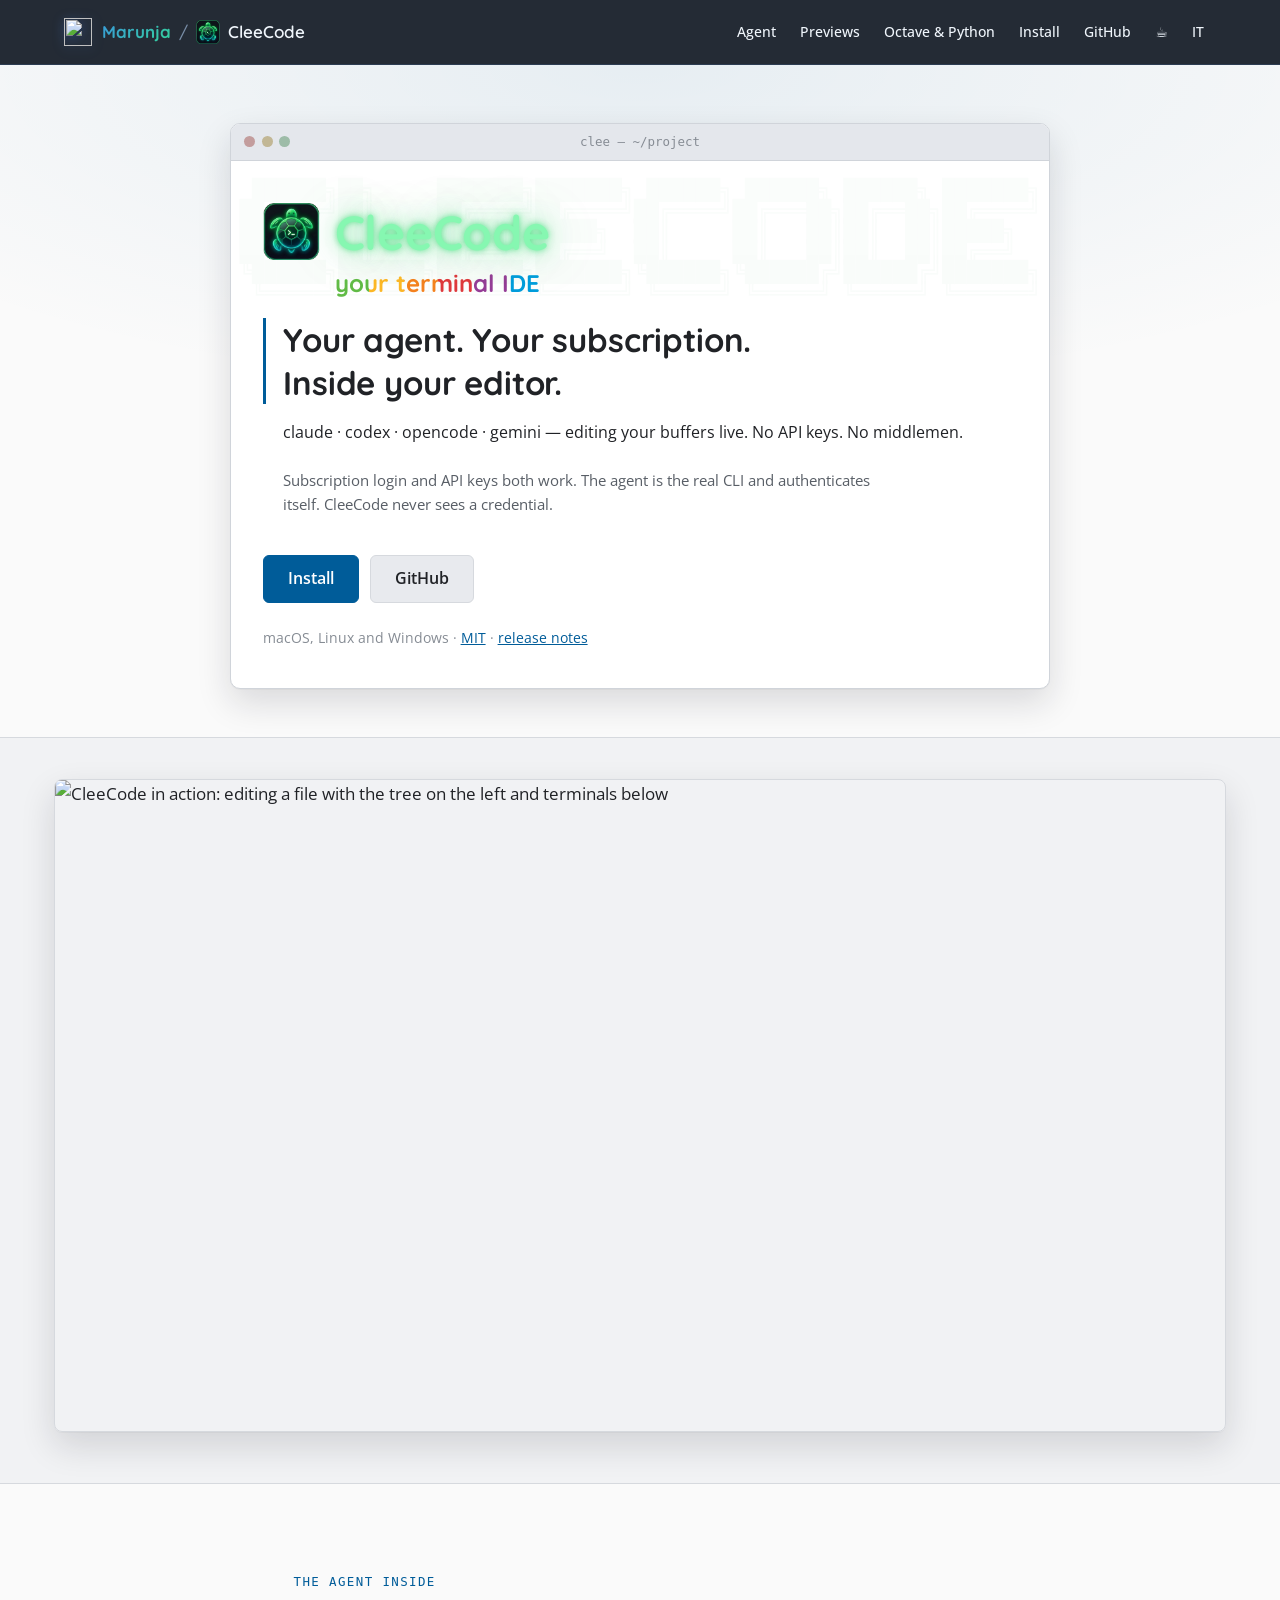
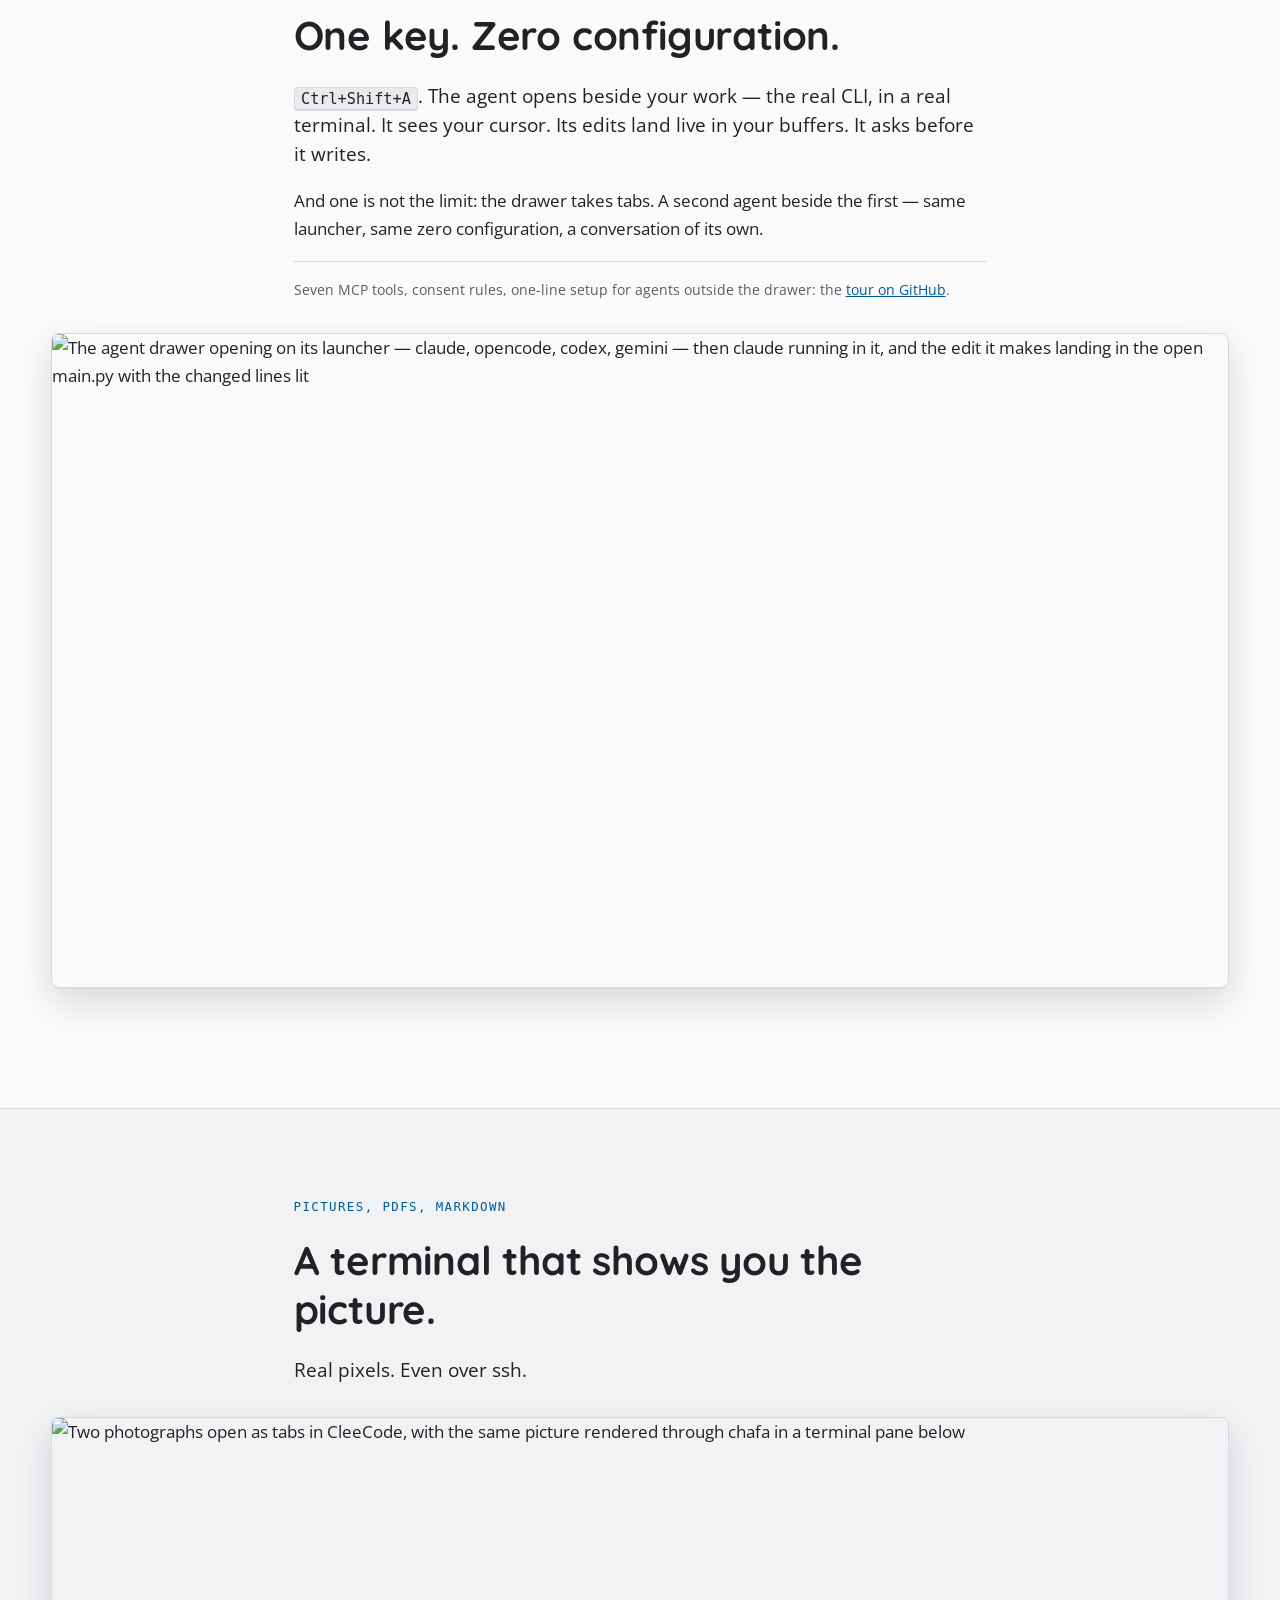
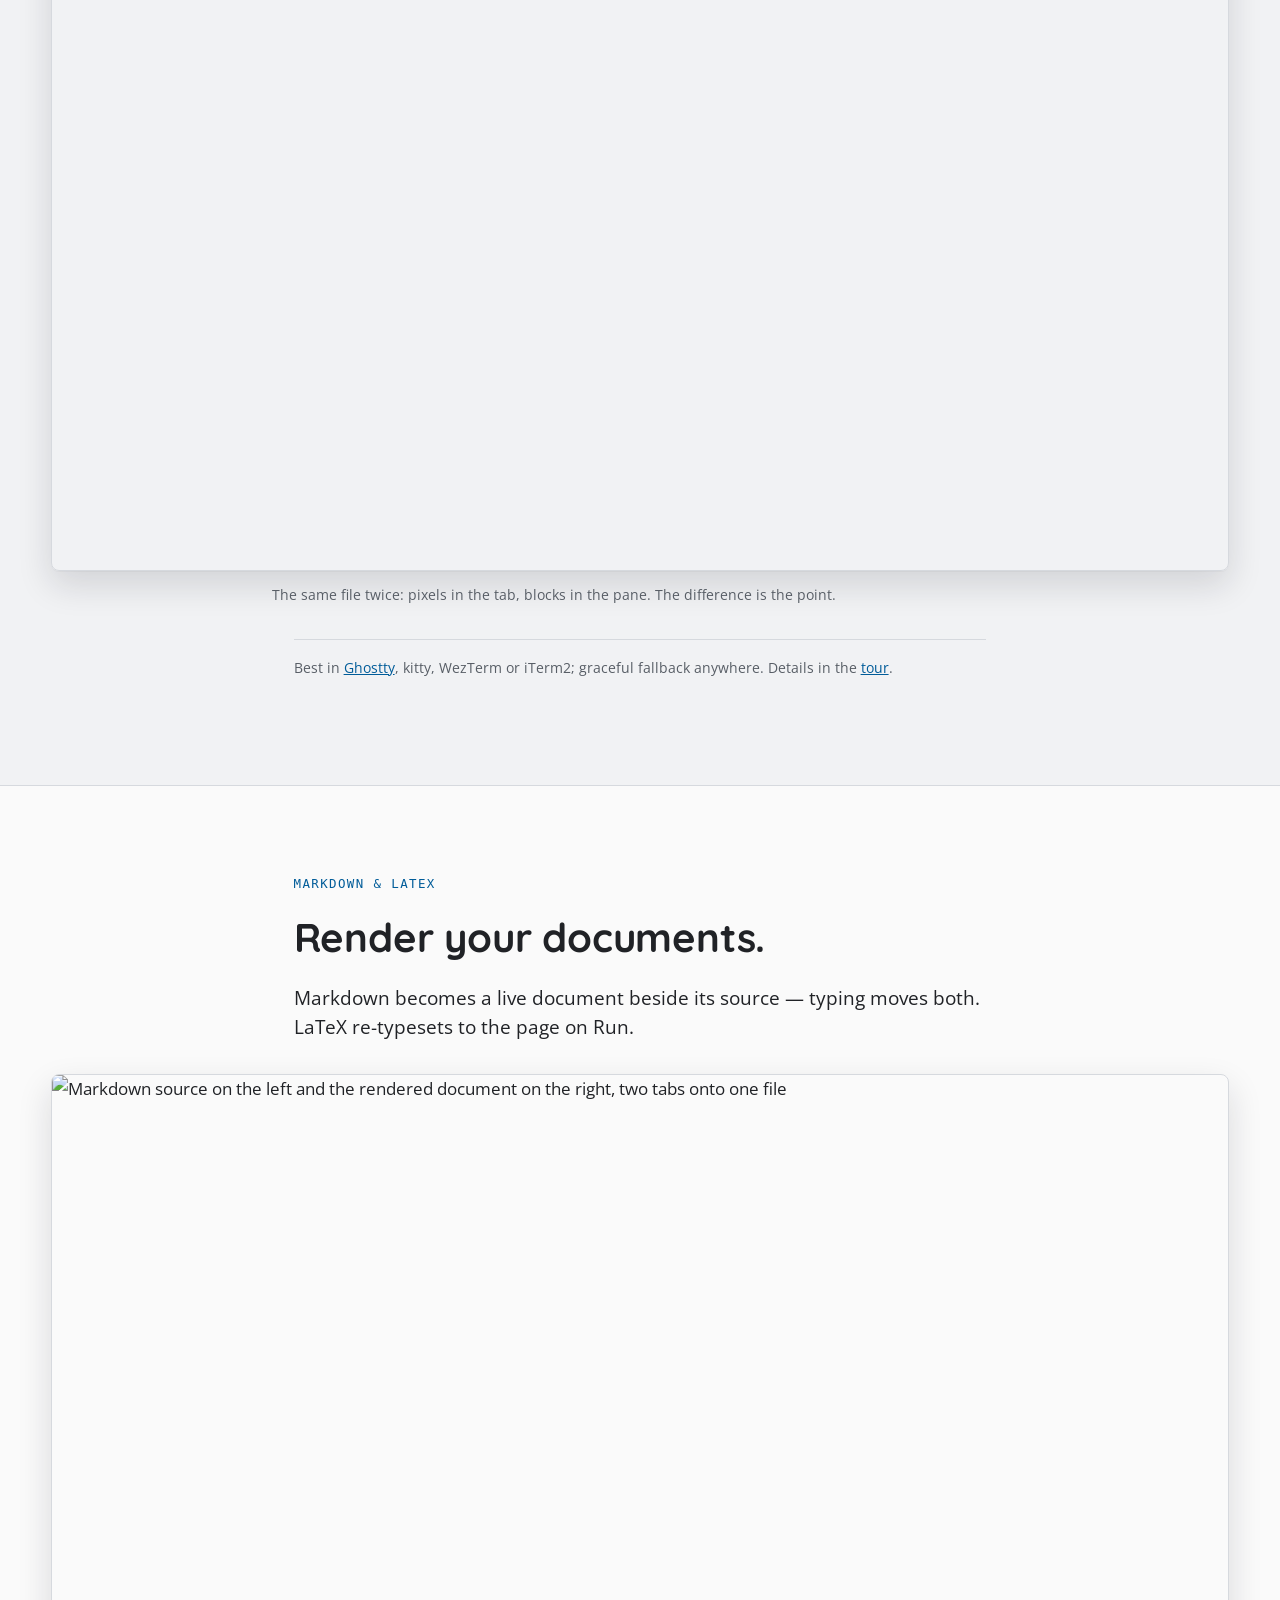
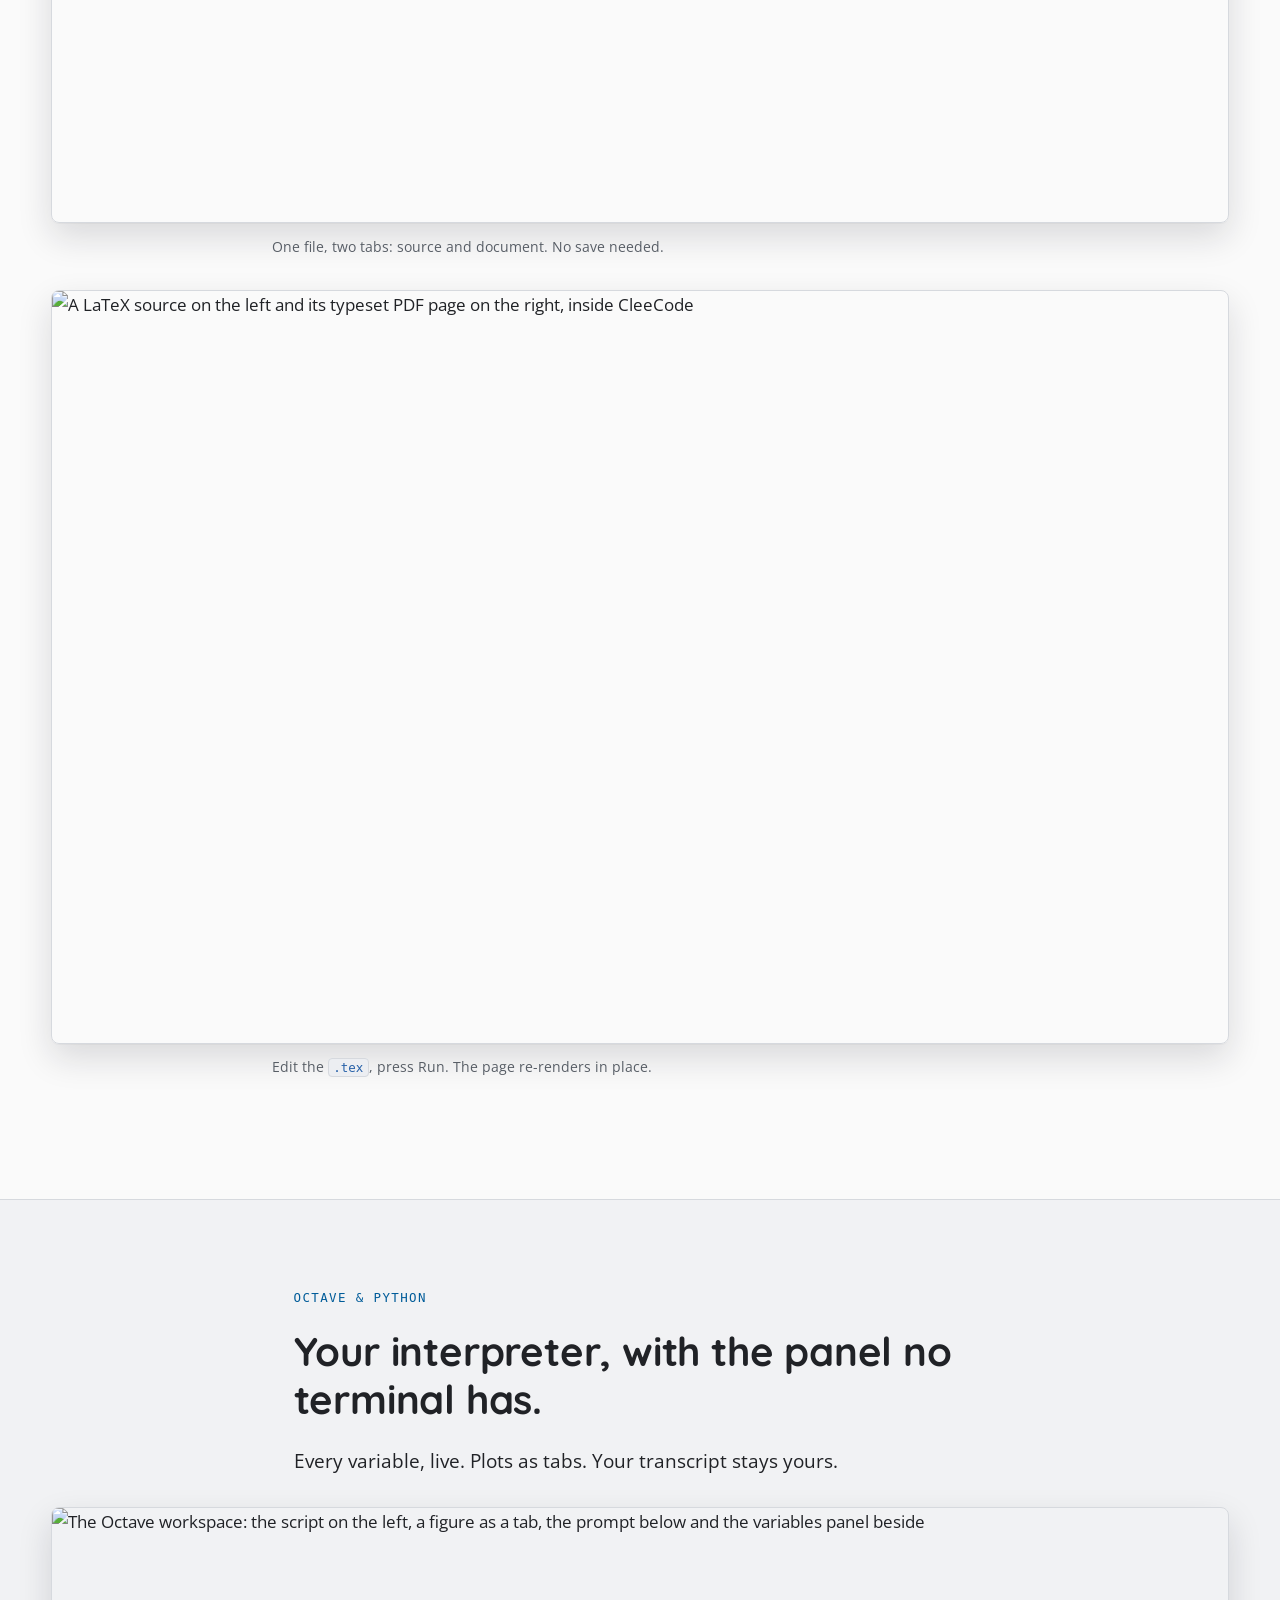
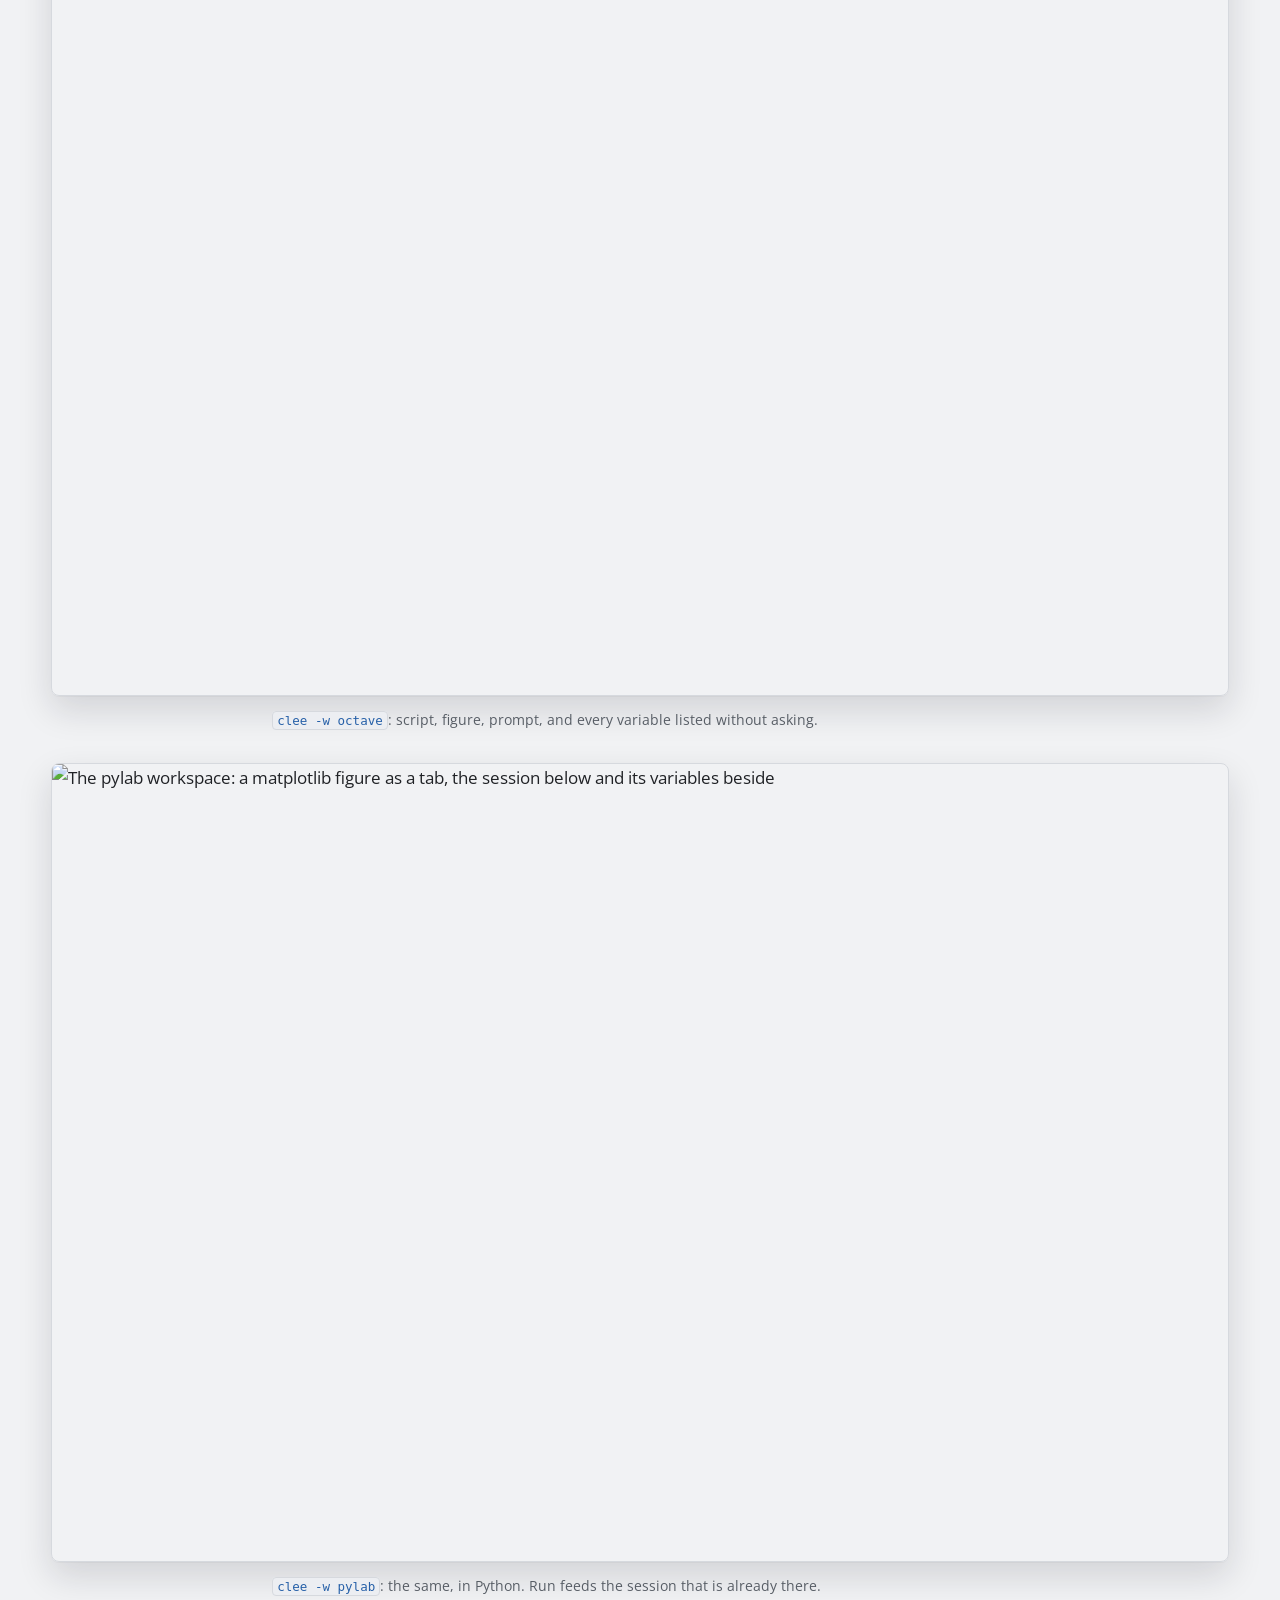
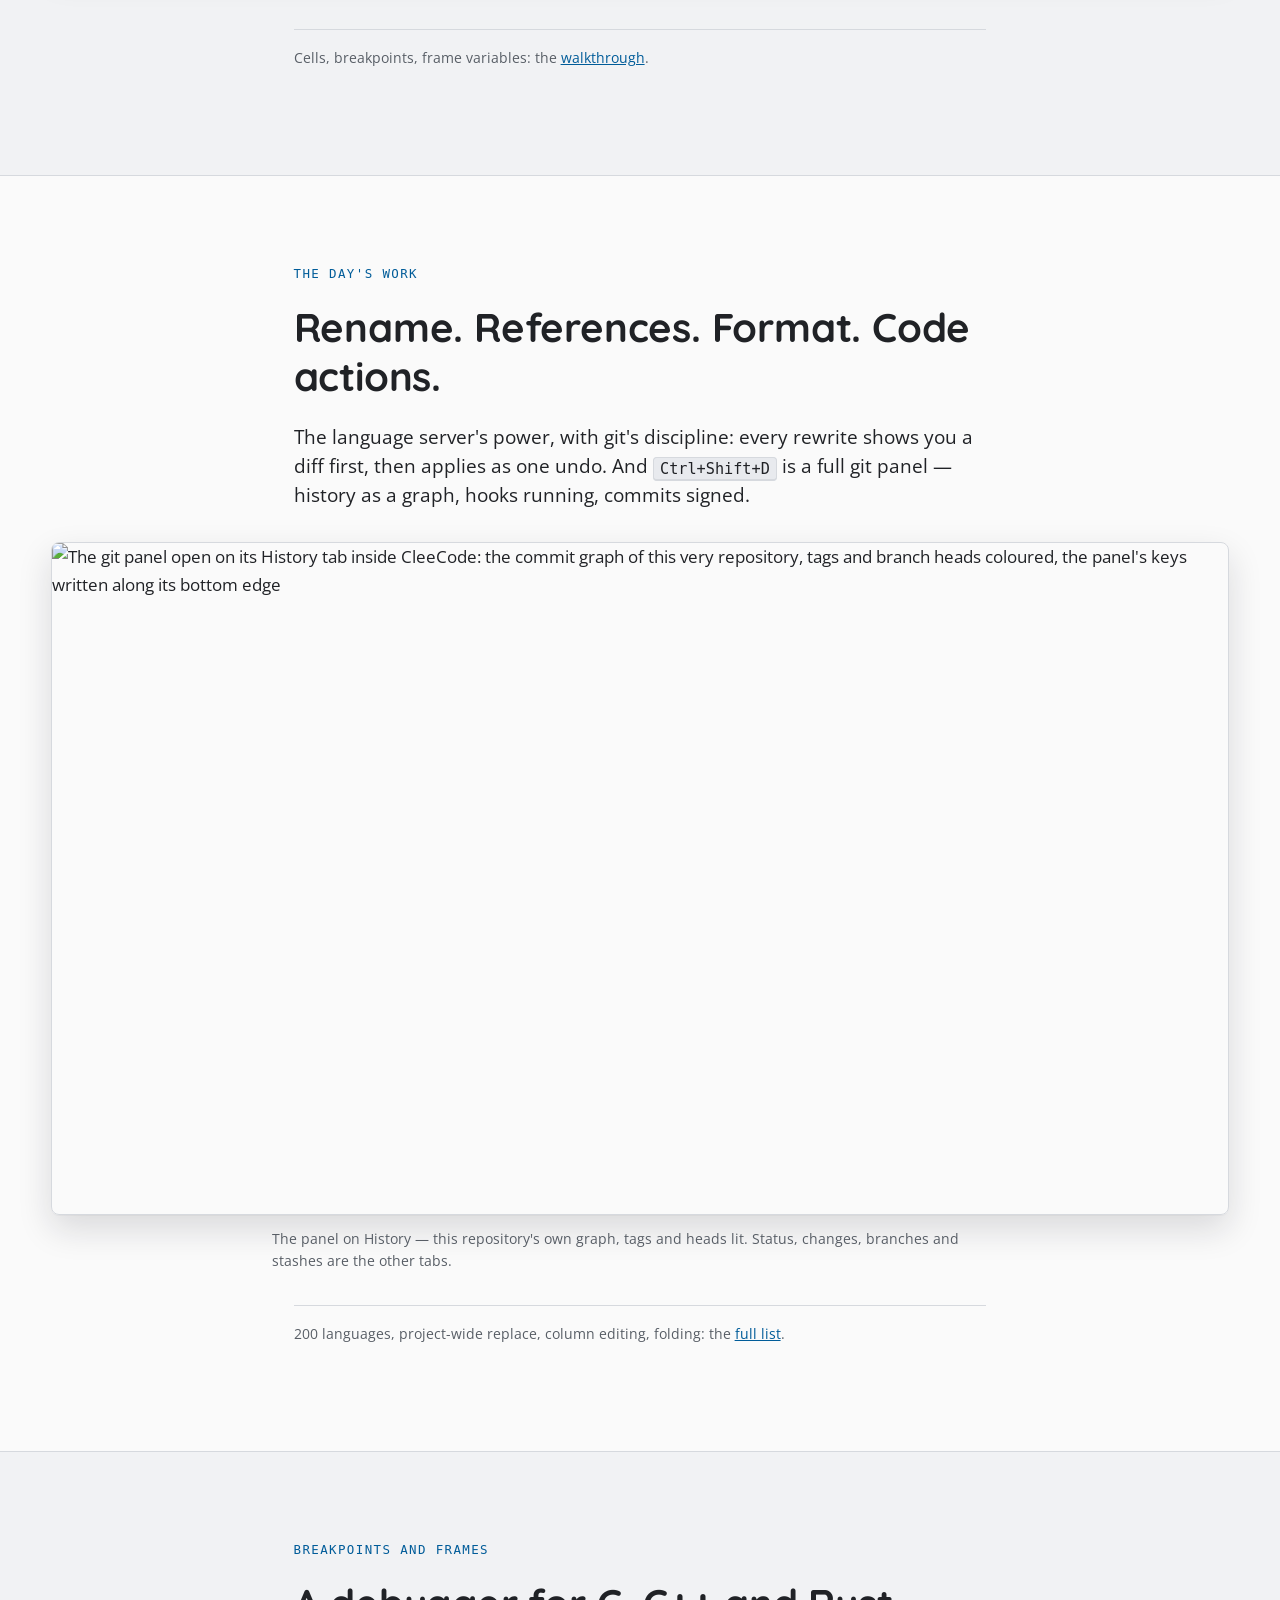
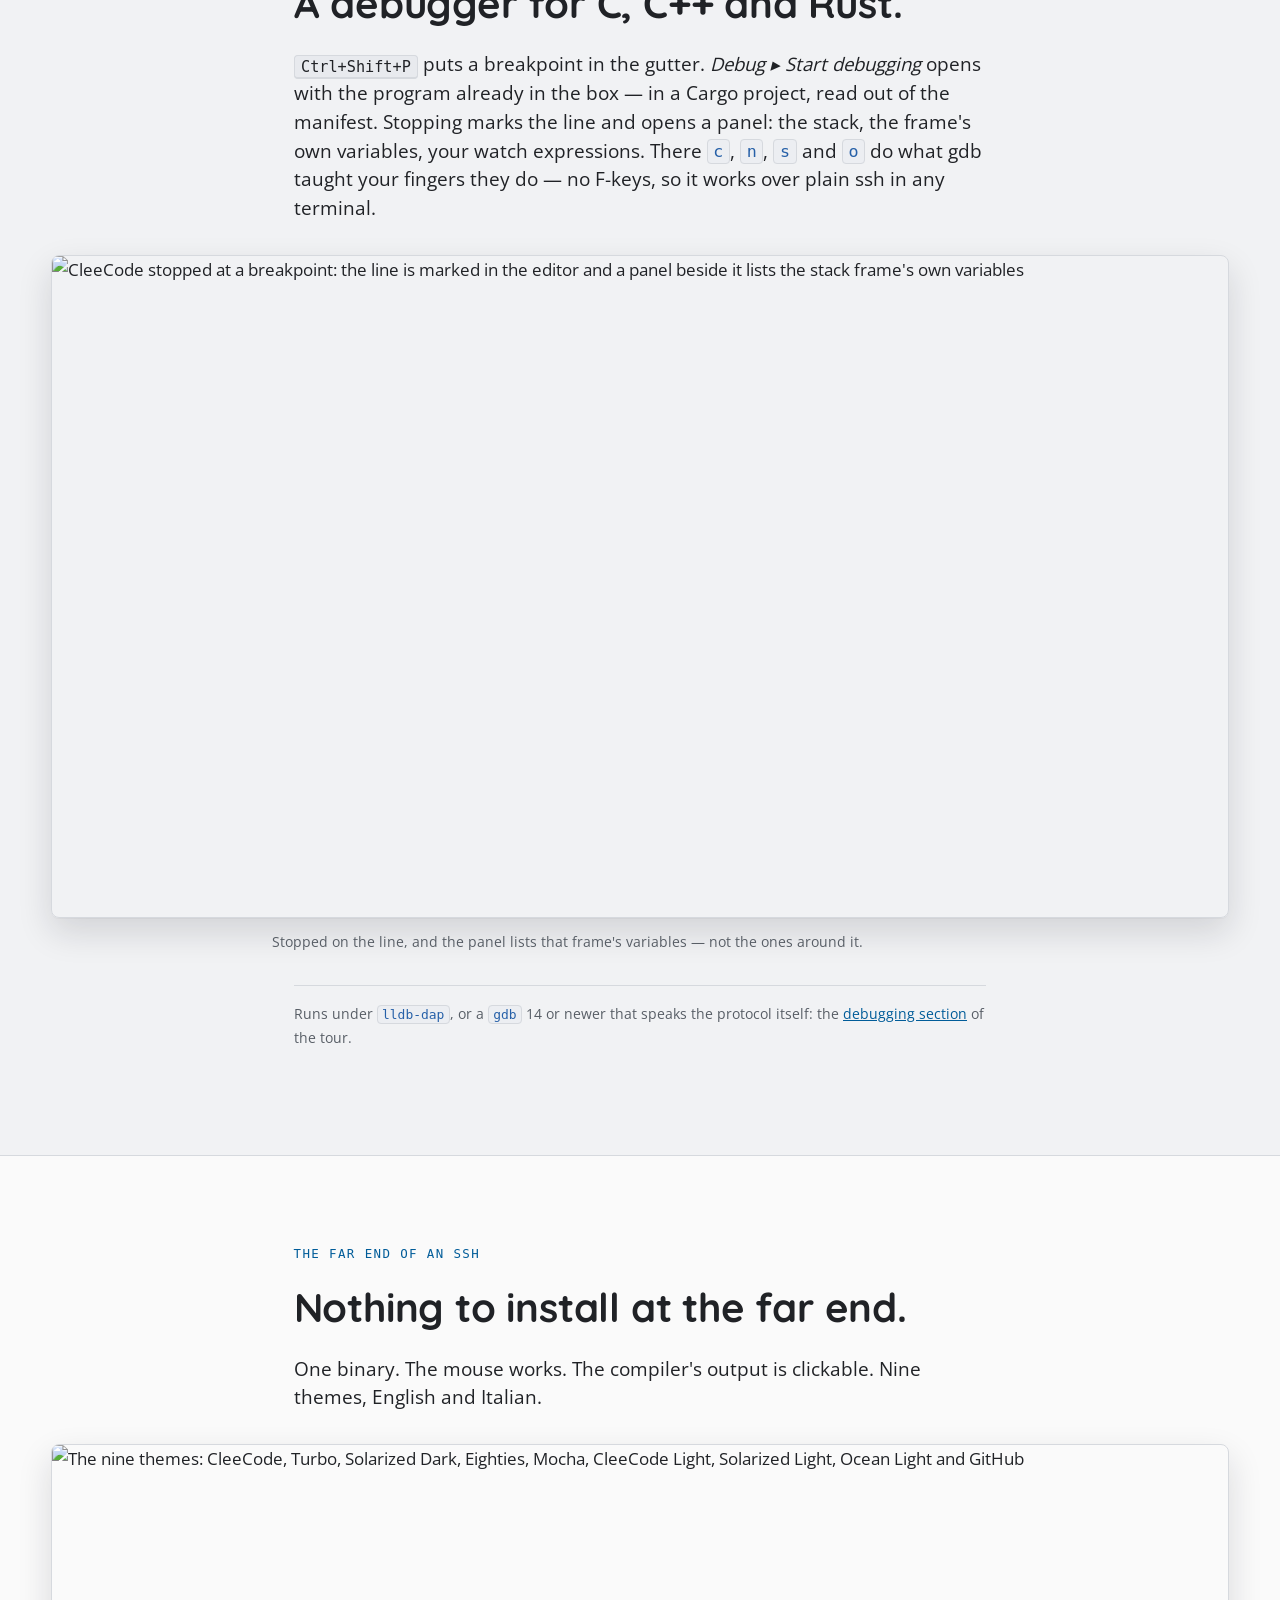
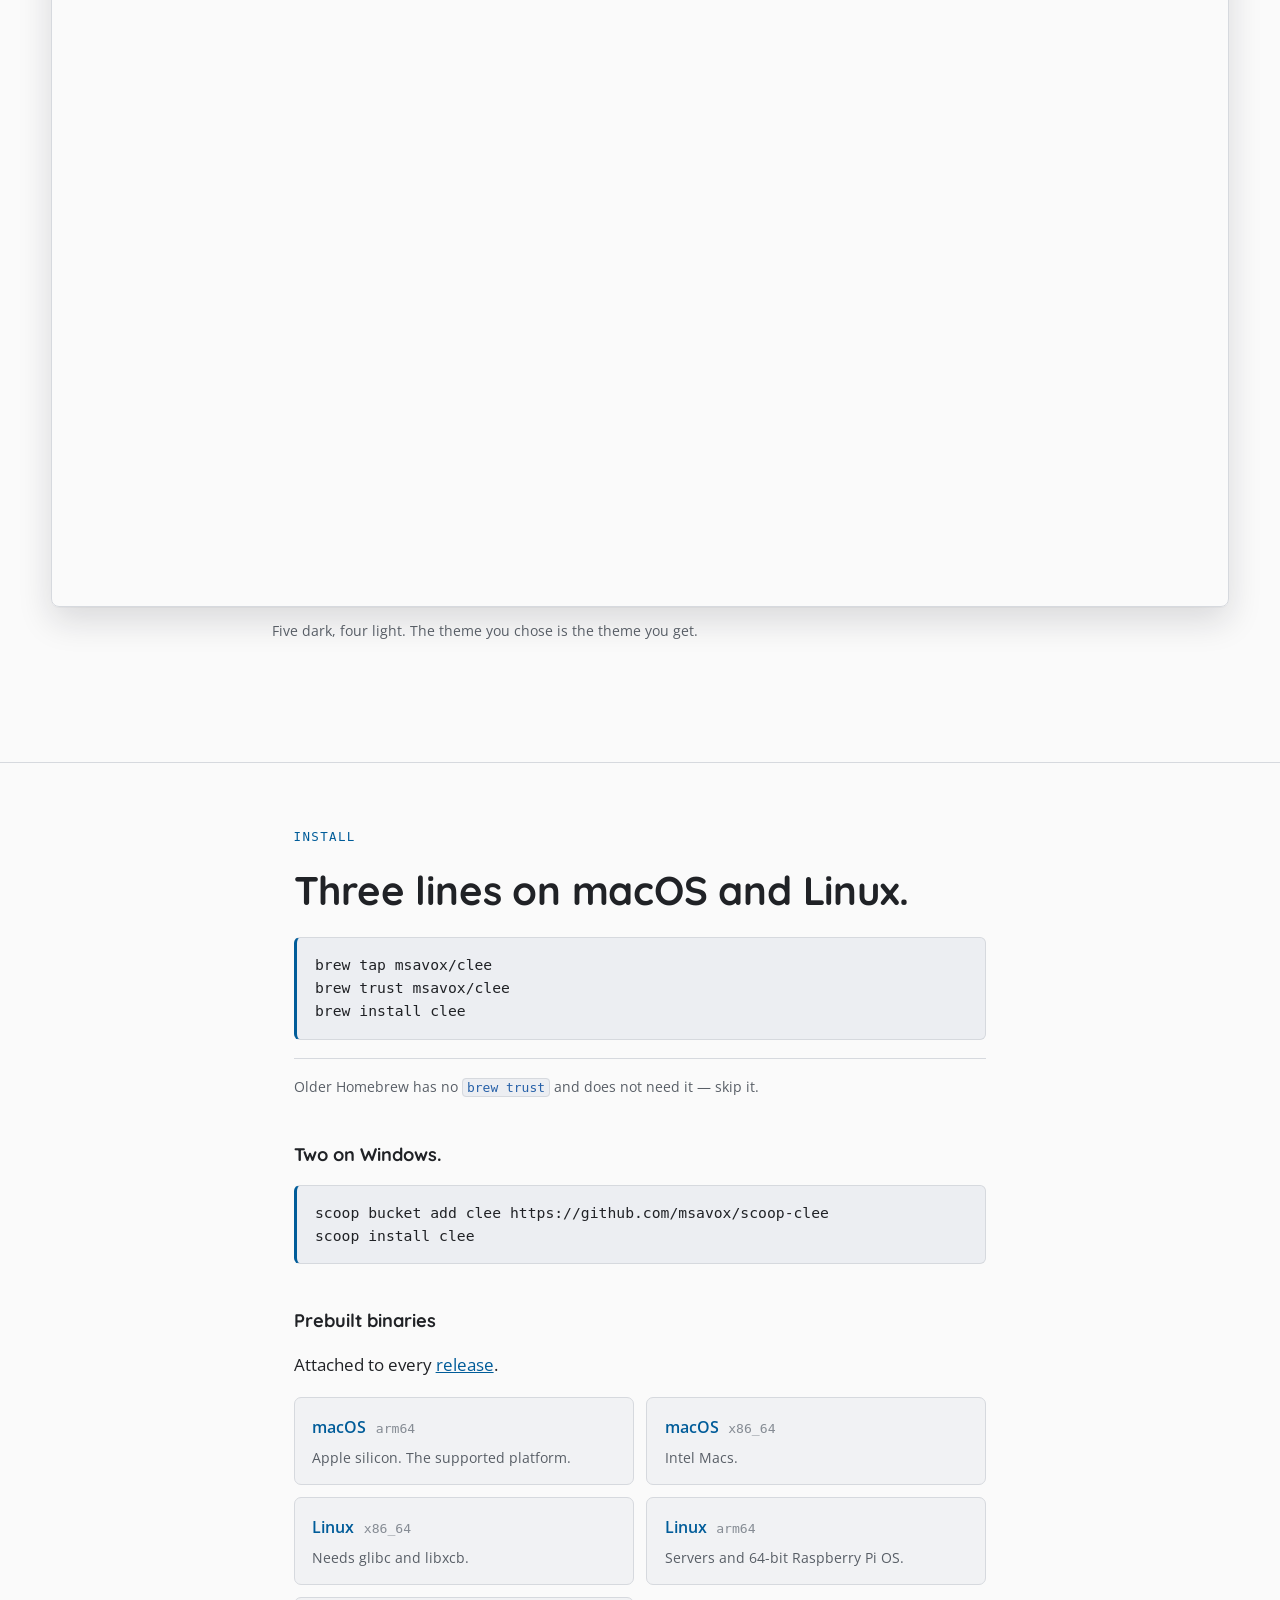
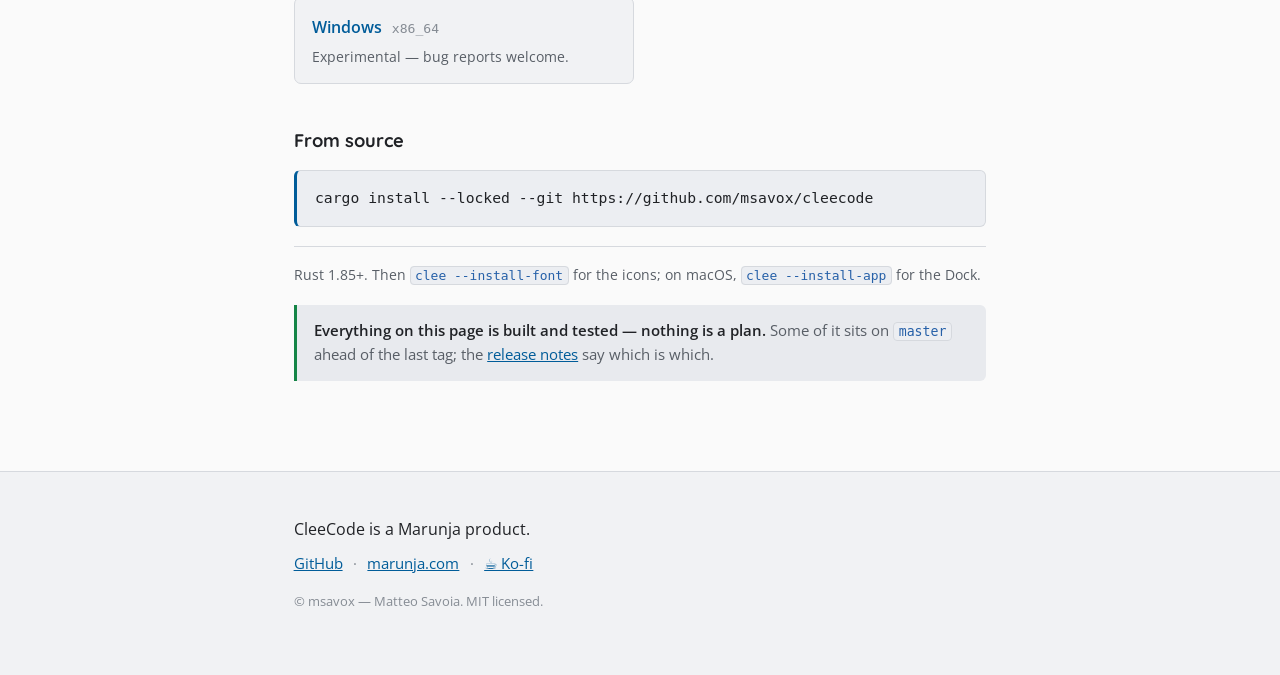
==== site/index.html @ dd432125 "La tazzina sale in testa alla pagina: un ☕ nella nav accanto a GitHub, come nell'header di Maestrino" ====
<!DOCTYPE html>
<html lang="en">
<head>
<meta charset="utf-8">
<meta name="viewport" content="width=device-width, initial-scale=1">
<title>CleeCode - your terminal IDE</title>
<meta name="description" content="Your terminal IDE: file tree, editor tabs, terminals, LLM integration and document rendering in one window. Written in Rust, driven from mouse and keyboard — with your coding agent running inside it, on the subscription you already pay for.">
<meta name="author" content="msavox">
<meta property="og:title" content="CleeCode - your terminal IDE">
<meta property="og:description" content="Your terminal IDE: file tree, editor tabs, terminals, LLM integration and document rendering in one window. Written in Rust, driven from mouse and keyboard — with your coding agent running inside it, on the subscription you already pay for.">
<meta property="og:type" content="website">
<meta property="og:url" content="https://cleecode.marunja.com/">
<meta property="og:image" content="https://cleecode.marunja.com/icon-512.png">
<meta property="og:image:width" content="512">
<meta property="og:image:height" content="512">
<meta name="twitter:card" content="summary">
<link rel="alternate" hreflang="en" href="https://cleecode.marunja.com/">
<link rel="alternate" hreflang="it" href="https://cleecode.marunja.com/it/">
<link rel="icon" href="icon-32.png" type="image/png" sizes="32x32">
<link rel="icon" href="icon-512.png" type="image/png" sizes="512x512">
<link rel="apple-touch-icon" href="icon-180.png">
<link rel="stylesheet" href="style.css">
</head>
<body>

<a class="skip" href="#install">Skip to install</a>

<div class="topbar">
  <div class="wrap-wide topbar-inner">
    <p class="brand">
      <a class="house-mark" href="https://marunja.com"><img class="house-logo" src="assets/marunja_logo_512.png" alt="" width="28" height="28">Marunja</a>
      <span class="sep" aria-hidden="true">/</span>
      <a class="product-mark" href="#top"><img class="product-logo" src="icon-180.png" alt="" width="24" height="24">CleeCode</a>
    </p>
    <nav class="topnav" aria-label="Sections">
      <a href="#agent">Agent</a>
      <a href="#previews">Previews</a>
      <a href="#numeric">Octave &amp; Python</a>
      <a href="#install">Install</a>
      <a href="https://github.com/msavox/cleecode">GitHub</a>
      <a href="https://ko-fi.com/msavox" title="Buy me a coffee">☕</a>
      <a href="/it/" lang="it" hreflang="it">IT</a>
    </nav>
  </div>
</div>

<header class="hero" id="top">
  <div class="wrap">
   <div class="term">
    <div class="term-bar">
      <span class="term-dots" aria-hidden="true"><i></i><i></i><i></i></span>
      <span class="term-title">clee — ~/project</span>
      <span class="term-pad" aria-hidden="true"></span>
    </div>
    <div class="term-body">
      <pre class="term-ghost" aria-hidden="true"> ██████╗██╗     ███████╗███████╗ ██████╗ ██████╗ ██████╗ ███████╗
██╔════╝██║     ██╔════╝██╔════╝██╔════╝██╔═══██╗██╔══██╗██╔════╝
██║     ██║     █████╗  █████╗  ██║     ██║   ██║██║  ██║█████╗
██║     ██║     ██╔══╝  ██╔══╝  ██║     ██║   ██║██║  ██║██╔══╝
╚██████╗███████╗███████╗███████╗╚██████╗╚██████╔╝██████╔╝███████╗
 ╚═════╝╚══════╝╚══════╝╚══════╝ ╚═════╝ ╚═════╝ ╚═════╝ ╚══════╝</pre>
     <div class="term-content">
    <p class="wordmark"><img class="emblem" src="icon-180.png" alt="" aria-hidden="true">CleeCode</p>
    <p class="tagline">your terminal IDE</p>

    <div class="pitch">
      <h1>Your agent. Your subscription.<br>Inside your editor.</h1>
      <p class="pitch-tail">claude · codex · opencode · gemini — editing your buffers live. No API keys. No middlemen.</p>
    </div>

    <p class="quiet">Subscription login and API keys both work. The agent is the real CLI and authenticates itself. CleeCode never sees a credential.</p>

    <p class="cta">
      <a class="button primary" href="#install">Install</a>
      <a class="button" href="https://github.com/msavox/cleecode">GitHub</a>
    </p>

    <p class="version">macOS, Linux and Windows · <a href="https://github.com/msavox/cleecode/blob/master/LICENSE">MIT</a> · <a href="https://github.com/msavox/cleecode/releases">release notes</a></p>
     </div>
    </div>
   </div>
  </div>
</header>

<section class="demo" aria-label="CleeCode in action">
  <div class="wrap-wide">
    <img src="assets/demo.gif" alt="CleeCode in action: editing a file with the tree on the left and terminals below" width="1800" height="1000">
  </div>
</section>

<main>

<section id="agent" class="feature">
  <div class="wrap">
    <p class="kicker">The agent inside</p>
    <h2>One key. Zero configuration.</h2>
    <p><kbd>Ctrl+Shift+A</kbd>. The agent opens beside your work — the real CLI, in a real terminal. It sees your cursor. Its edits land live in your buffers. It asks before it writes.</p>
    <p>And one is not the limit: the drawer takes tabs. A second agent beside the first — same launcher, same zero configuration, a conversation of its own.</p>
    <p class="note">Seven MCP tools, consent rules, one-line setup for agents outside the drawer: the <a href="https://github.com/msavox/cleecode/blob/master/docs/features.md">tour on GitHub</a>.</p>
    <figure>
      <img src="assets/agent.gif" alt="The agent drawer opening on its launcher — claude, opencode, codex, gemini — then claude running in it, and the edit it makes landing in the open main.py with the changed lines lit" width="1800" height="1000" loading="lazy">
    </figure>
  </div>
</section>

<section id="previews" class="feature alt">
  <div class="wrap">
    <p class="kicker">Pictures, PDFs, Markdown</p>
    <h2>A terminal that shows you the picture.</h2>
    <p>Real pixels. Even over ssh.</p>
    <figure>
      <img src="assets/preview-image.jpg" alt="Two photographs open as tabs in CleeCode, with the same picture rendered through chafa in a terminal pane below" width="2000" height="1280" loading="lazy">
      <figcaption>The same file twice: pixels in the tab, blocks in the pane. The difference is the point.</figcaption>
    </figure>
    <p class="note">Best in <a href="https://ghostty.org">Ghostty</a>, kitty, WezTerm or iTerm2; graceful fallback anywhere. Details in the <a href="https://github.com/msavox/cleecode/blob/master/docs/features.md">tour</a>.</p>
  </div>
</section>

<section id="documents" class="feature">
  <div class="wrap">
    <p class="kicker">Markdown &amp; LaTeX</p>
    <h2>Render your documents.</h2>
    <p>Markdown becomes a live document beside its source — typing moves both. LaTeX re-typesets to the page on Run.</p>
    <figure>
      <img src="assets/preview-md.png" alt="Markdown source on the left and the rendered document on the right, two tabs onto one file" width="2000" height="1272" loading="lazy">
      <figcaption>One file, two tabs: source and document. No save needed.</figcaption>
    </figure>
    <figure>
      <img src="assets/preview-pdf.png" alt="A LaTeX source on the left and its typeset PDF page on the right, inside CleeCode" width="2000" height="1278" loading="lazy">
      <figcaption>Edit the <code>.tex</code>, press Run. The page re-renders in place.</figcaption>
    </figure>
  </div>
</section>

<section id="numeric" class="feature alt">
  <div class="wrap">
    <p class="kicker">Octave &amp; Python</p>
    <h2>Your interpreter, with the panel no terminal has.</h2>
    <p>Every variable, live. Plots as tabs. Your transcript stays yours.</p>
    <figure>
      <img src="assets/octave-ide.png" alt="The Octave workspace: the script on the left, a figure as a tab, the prompt below and the variables panel beside" width="1600" height="1071" loading="lazy">
      <figcaption><code>clee -w octave</code>: script, figure, prompt, and every variable listed without asking.</figcaption>
    </figure>
    <figure>
      <img src="assets/pylab-ide.png" alt="The pylab workspace: a matplotlib figure as a tab, the session below and its variables beside" width="1600" height="1084" loading="lazy">
      <figcaption><code>clee -w pylab</code>: the same, in Python. Run feeds the session that is already there.</figcaption>
    </figure>
    <p class="note">Cells, breakpoints, frame variables: the <a href="https://github.com/msavox/cleecode/blob/master/docs/numeric.md">walkthrough</a>.</p>
  </div>
</section>

<section id="editing" class="feature">
  <div class="wrap">
    <p class="kicker">The day's work</p>
    <h2>Rename. References. Format. Code actions.</h2>
    <p>The language server's power, with git's discipline: every rewrite shows you a diff first, then applies as one undo. And <kbd>Ctrl+Shift+D</kbd> is a full git panel — history as a graph, hooks running, commits signed.</p>
    <figure>
      <img src="assets/gitpanel.png" alt="The git panel open on its History tab inside CleeCode: the commit graph of this very repository, tags and branch heads coloured, the panel's keys written along its bottom edge" width="1400" height="800" loading="lazy">
      <figcaption>The panel on History — this repository's own graph, tags and heads lit. Status, changes, branches and stashes are the other tabs.</figcaption>
    </figure>
    <p class="note">200 languages, project-wide replace, column editing, folding: the <a href="https://github.com/msavox/cleecode/blob/master/docs/features.md">full list</a>.</p>
  </div>
</section>

<section id="debug" class="feature alt">
  <div class="wrap">
    <p class="kicker">Breakpoints and frames</p>
    <h2>A debugger for C, C++ and Rust.</h2>
    <p><kbd>Ctrl+Shift+P</kbd> puts a breakpoint in the gutter. <em>Debug ▸ Start debugging</em> opens with the program already in the box — in a Cargo project, read out of the manifest. Stopping marks the line and opens a panel: the stack, the frame's own variables, your watch expressions. There <code>c</code>, <code>n</code>, <code>s</code> and <code>o</code> do what gdb taught your fingers they do — no F-keys, so it works over plain ssh in any terminal.</p>
    <figure>
      <img src="assets/debug.png" alt="CleeCode stopped at a breakpoint: the line is marked in the editor and a panel beside it lists the stack frame's own variables" width="1600" height="900" loading="lazy">
      <figcaption>Stopped on the line, and the panel lists that frame's variables — not the ones around it.</figcaption>
    </figure>
    <p class="note">Runs under <code>lldb-dap</code>, or a <code>gdb</code> 14 or newer that speaks the protocol itself: the <a href="https://github.com/msavox/cleecode/blob/master/docs/features.md#debugging-a-compiled-program">debugging section</a> of the tour.</p>
  </div>
</section>

<section id="themes" class="feature">
  <div class="wrap">
    <p class="kicker">The far end of an ssh</p>
    <h2>Nothing to install at the far end.</h2>
    <p>One binary. The mouse works. The compiler's output is clickable. Nine themes, English and Italian.</p>
    <figure>
      <img src="assets/themes.png" alt="The nine themes: CleeCode, Turbo, Solarized Dark, Eighties, Mocha, CleeCode Light, Solarized Light, Ocean Light and GitHub" width="1420" height="919" loading="lazy">
      <figcaption>Five dark, four light. The theme you chose is the theme you get.</figcaption>
    </figure>
  </div>
</section>

<section id="install" class="install">
  <div class="wrap">
    <p class="kicker">Install</p>
    <h2>Three lines on macOS and Linux.</h2>
    <pre><code>brew tap msavox/clee
brew trust msavox/clee
brew install clee</code></pre>
    <p class="note">Older Homebrew has no <code>brew trust</code> and does not need it — skip it.</p>

    <h3>Two on Windows.</h3>
    <pre><code>scoop bucket add clee https://github.com/msavox/scoop-clee
scoop install clee</code></pre>

    <h3>Prebuilt binaries</h3>
    <p>Attached to every <a href="https://github.com/msavox/cleecode/releases">release</a>.</p>
    <ul class="downloads">
      <li>
        <a href="https://github.com/msavox/cleecode/releases">macOS <span>arm64</span></a>
        <p>Apple silicon. The supported platform.</p>
      </li>
      <li>
        <a href="https://github.com/msavox/cleecode/releases">macOS <span>x86_64</span></a>
        <p>Intel Macs.</p>
      </li>
      <li>
        <a href="https://github.com/msavox/cleecode/releases">Linux <span>x86_64</span></a>
        <p>Needs glibc and libxcb.</p>
      </li>
      <li>
        <a href="https://github.com/msavox/cleecode/releases">Linux <span>arm64</span></a>
        <p>Servers and 64-bit Raspberry Pi OS.</p>
      </li>
      <li>
        <a href="https://github.com/msavox/cleecode/releases">Windows <span>x86_64</span></a>
        <p>Experimental — bug reports welcome.</p>
      </li>
    </ul>

    <h3>From source</h3>
    <pre><code>cargo install --locked --git https://github.com/msavox/cleecode</code></pre>
    <p class="note">Rust 1.85+. Then <code>clee --install-font</code> for the icons; on macOS, <code>clee --install-app</code> for the Dock.</p>

    <p class="next"><strong>Everything on this page is built and tested — nothing is a plan.</strong> Some of it sits on <code>master</code> ahead of the last tag; the <a href="https://github.com/msavox/cleecode/releases">release notes</a> say which is which.</p>
  </div>
</section>

</main>

<footer>
  <div class="wrap">
    <p class="house">CleeCode is a Marunja product.</p>
    <p class="links">
      <a href="https://github.com/msavox/cleecode">GitHub</a>
      <span aria-hidden="true">·</span>
      <a href="https://marunja.com">marunja.com</a>
      <span aria-hidden="true">·</span>
      <a href="https://ko-fi.com/msavox">☕ Ko-fi</a>
    </p>
    <p class="copy">© msavox — Matteo Savoia. MIT licensed.</p>
  </div>
</footer>

</body>
</html>
---- site/style.css ----
/* CleeCode — cleecode.marunja.com
   Hand-written, no framework, no CDN, no JavaScript.
   Palette sampled from src/theme.rs: CLEECODE (dark) and CLEECODE_LIGHT. */

:root {
  /* The CleeCode theme, as the editor draws it. */
  --bg:          #181818;
  --bg-alt:      #1e1e1e;   /* surface_dim */
  --surface:     #2d2d2d;   /* surface */
  --line:        #333333;
  --text:        #d8d8d8;
  --text-muted:  #9a9a9a;   /* text_muted / Gray */
  --text-dim:    #6f6f6f;   /* text_dim / DarkGray */
  --accent:      #4ec9d4;   /* accent / Cyan */
  --accent-deep: #2b8f99;
  --on-accent:   #101010;
  --folder:      #78aaff;   /* folder */
  --selection:   #3c5a82;   /* selection */
  --changed:     #7cd97c;   /* changed_line / LightGreen */
  --code-bg:     #101010;
  --shadow:      0 1px 0 rgba(255, 255, 255, 0.04), 0 18px 44px rgba(0, 0, 0, 0.55);

  /* The hero's terminal frame. The body sits darker than the page, the way an
     editor pane sits inside its chrome; the bar is the surface colour above it. */
  --term-bg:   #101010;
  --term-bar:  #242424;
  --term-line: #333333;
  --dot-1:     #7a5b5b;   /* the stoplight, desaturated until it is palette */
  --dot-2:     #7a6f52;
  --dot-3:     #5a7a60;

  /* The house faces first — Quicksand for the marks, Open Sans for prose,
     JetBrains Mono for code, as marunja.com uses them. They are named, not
     fetched: no CDN, so a machine without them falls through to the system
     stack rather than the page waiting on a font server. */
  --house-face: "Quicksand", system-ui, -apple-system, "Segoe UI", sans-serif;
  --mono: "JetBrains Mono", ui-monospace, "SF Mono", "DejaVu Sans Mono", Menlo, Consolas, monospace;
  --sans: "Open Sans", system-ui, -apple-system, "Segoe UI", Roboto, "Helvetica Neue", Arial, sans-serif;

  --wrap: 46rem;
  --wrap-wide: 76rem;

  /* The hero lockup measured in one place: the name's size, the emblem taken
     from it, and the gap between them. The tagline indents itself by the last
     two, so it keeps starting at the "C" and not under the emblem — a literal
     number there would have to be re-measured every time the mark changes. */
  --mark-size: clamp(2.1rem, 7vw, 3rem);
  --emblem-size: calc(var(--mark-size) * 1.2);
  --emblem-gap: calc(var(--mark-size) * 0.3);

  color-scheme: dark;
}

/* Self-hosted, no CDN: the two families marunja.com's header actually loads.
   Both are variable fonts — one file per family serves every weight below.
   License: SIL OFL 1.1, see fonts/OFL-NOTICE.txt for both copyright lines. */
@font-face {
  font-family: "Quicksand";
  font-style: normal;
  font-weight: 500 700;
  font-display: swap;
  src: url("fonts/quicksand-variable.woff2") format("woff2");
}

@font-face {
  font-family: "Open Sans";
  font-style: normal;
  font-weight: 400 600;
  font-display: swap;
  src: url("fonts/opensans-variable.woff2") format("woff2");
}

@media (prefers-color-scheme: light) {
  :root {
    /* CleeCode Light: the same editor on a white desk. */
    --bg:          #fafafa;
    --bg-alt:      #f1f2f4;
    --surface:     #e8eaee;
    --line:        #d6d9de;
    --text:        #202226;
    --text-muted:  #585e66;
    --text-dim:    #868c94;
    --accent:      #005c99;
    --accent-deep: #004a7c;
    --on-accent:   #ffffff;
    --folder:      #2660a8;
    --selection:   #c6d8f0;
    --changed:     #148446;
    --code-bg:     #eceef2;
    --shadow:      0 1px 0 rgba(0, 0, 0, 0.03), 0 14px 34px rgba(20, 24, 32, 0.14);

    /* On paper the window inverts its relationship to the page: the body is
       the lighter surface and the page around it carries the tint. */
    --term-bg:   #ffffff;
    --term-bar:  #e4e7ec;
    --term-line: #d0d4da;
    --dot-1:     #c39d9d;
    --dot-2:     #c2b795;
    --dot-3:     #9dbca8;

    color-scheme: light;
  }
}

* { box-sizing: border-box; }

html {
  scroll-behavior: smooth;
  -webkit-text-size-adjust: 100%;
}

@media (prefers-reduced-motion: reduce) {
  html { scroll-behavior: auto; }
}

body {
  margin: 0;
  background: var(--bg);
  color: var(--text);
  font-family: var(--sans);
  font-size: 17px;
  line-height: 1.65;
  -webkit-font-smoothing: antialiased;
}

img {
  max-width: 100%;
  height: auto;
  display: block;
}

a { color: var(--accent); }
a:hover { color: var(--text); }

code, pre, kbd {
  font-family: var(--mono);
}

code {
  font-size: 0.9em;
  background: var(--code-bg);
  border: 1px solid var(--line);
  border-radius: 4px;
  padding: 0.08em 0.34em;
  color: var(--folder);
  word-break: break-word;
}

pre {
  background: var(--code-bg);
  border: 1px solid var(--line);
  border-left: 3px solid var(--accent);
  border-radius: 6px;
  padding: 1rem 1.15rem;
  overflow-x: auto;
  line-height: 1.55;
  font-size: 0.92rem;
}

pre code {
  background: none;
  border: 0;
  padding: 0;
  color: var(--text);
  font-size: inherit;
  word-break: normal;
}

kbd {
  font-size: 0.82em;
  background: var(--surface);
  border: 1px solid var(--line);
  border-bottom-width: 2px;
  border-radius: 4px;
  padding: 0.1em 0.42em;
  color: var(--text);
  white-space: nowrap;
}

.skip {
  position: absolute;
  left: -9999px;
}
.skip:focus {
  left: 1rem;
  top: 1rem;
  z-index: 10;
  background: var(--accent);
  color: var(--on-accent);
  padding: 0.5rem 0.9rem;
  border-radius: 5px;
}

.wrap {
  max-width: var(--wrap);
  margin: 0 auto;
  padding: 0 1.35rem;
}

.wrap-wide {
  max-width: var(--wrap-wide);
  margin: 0 auto;
  padding: 0 1.35rem;
}

/* ---- Topbar: the house above the product ----
   These colours are Marunja's own, not CleeCode's: the bar belongs to the house,
   the page below it belongs to the editor. Values taken from marunja.css. */

.topbar {
  --m-bg:     #0d1420;
  --m-line:   #2c3c52;
  --m-text:   #f0f6fc;
  --m-text-2: #aabbce;
  --m-text-3: #7a8fa8;
  --m-brand:  #3b82f6;
  --m-tip:    #34d399;

  position: sticky;
  top: 0;
  z-index: 5;
  background: color-mix(in srgb, var(--m-bg) 90%, transparent);
  backdrop-filter: saturate(150%) blur(10px);
  -webkit-backdrop-filter: saturate(150%) blur(10px);
  border-bottom: 1px solid var(--m-line);
}

@supports not (background: color-mix(in srgb, red 50%, transparent)) {
  .topbar { background: var(--m-bg); }
}

.topbar-inner {
  display: flex;
  align-items: center;
  justify-content: space-between;
  gap: 1rem;
  height: 64px;             /* marunja.com's --vp-nav-height, to the pixel */
  padding: 0 8px 0 24px;    /* marunja.com's .wrapper padding below 768px */
  flex-wrap: wrap;
}

@media (min-width: 768px) {
  .topbar-inner { padding: 0 32px; }  /* marunja.com's .wrapper padding at/above 768px */
}

.brand {
  margin: 0;
  display: flex;
  align-items: center;
  white-space: nowrap;
}

.brand a { text-decoration: none; }

/* The house mark, exactly as marunja.com's VPNavBarTitle draws it: a 28×28
   logo with a 10px gutter, then Quicksand 700/17px in a blue-to-green
   gradient. Colour first, so a browser without background-clip still reads it. */
.house-mark {
  display: flex;
  align-items: center;
  font-family: var(--house-face);
  font-size: 17px;
  font-weight: 700;
  letter-spacing: 0.2px;
  color: var(--m-brand);
  background: linear-gradient(135deg, var(--m-brand), var(--m-tip));
  -webkit-background-clip: text;
  background-clip: text;
}

@supports ((-webkit-background-clip: text) or (background-clip: text)) {
  .house-mark { color: transparent; }
}

.house-mark:hover { opacity: 0.82; }

.house-logo {
  margin-right: 10px;
  height: 28px;
  width: 28px;
  filter: drop-shadow(0 2px 6px rgba(59, 130, 246, 0.3));
}

.brand .sep {
  color: var(--m-text-3);
  font-weight: 400;
  margin: 0 0.5rem;
  font-family: var(--house-face);
  font-size: 17px;
}

.product-mark {
  display: flex;
  align-items: center;
  font-family: var(--house-face);
  font-size: 17px;
  color: var(--m-text);
  font-weight: 600;
}

/* The site's own mark beside its name, the way the house logo sits beside
   Marunja's — a size down, since this is the product under the house. */
.product-logo {
  margin-right: 8px;
  height: 24px;
  width: 24px;
}

.product-mark:hover { color: var(--m-tip); }

/* Nav links, as marunja.com's VPNavBarMenuLink draws them: base (Open Sans)
   14px/500, 12px of horizontal padding standing in for the gap. */
.topnav {
  display: flex;
  align-items: center;
  font-family: var(--sans);
  font-size: 14px;
  font-weight: 500;
}

.topnav a {
  padding: 0 12px;
  color: var(--m-text);
  text-decoration: none;
  white-space: nowrap;
}

.topnav a:hover { color: var(--m-brand); }

/* The bar is navigation, not chrome to fight with on a phone. */
@media (max-width: 46rem) {
  .topnav { display: none; }
}

/* ---- Hero ---- */

/* The sticky bar must not sit on top of the heading an anchor just jumped to. */
[id] { scroll-margin-top: 3.75rem; }

.hero {
  padding: 3.6rem 0 3rem;
  border-bottom: 1px solid var(--line);
  background:
    radial-gradient(120% 80% at 50% 0%, rgba(78, 201, 212, 0.10), transparent 62%),
    var(--bg);
}

@media (prefers-color-scheme: light) {
  .hero {
    background:
      radial-gradient(120% 80% at 50% 0%, rgba(0, 92, 153, 0.08), transparent 62%),
      var(--bg);
  }
}

/* ---- The hero, inside a terminal window ----
   The frame is drawn, not pictured: no image, no script. It reads as the thing
   the product is — a window with panes in it — and it degrades to a plain dark
   card when the viewport gets too narrow to be a window at all. */

.hero > .wrap {
  /* A little wider than the prose column, so the frame has room around the
     text rather than squeezing it. */
  max-width: 54rem;
}

.term {
  max-width: 100%;
  border: 1px solid var(--term-line);
  border-radius: 10px;
  background: var(--term-bg);
  box-shadow: var(--shadow);
  overflow: hidden;   /* the ghost banner can never push the page sideways */
}

.term-bar {
  display: grid;
  grid-template-columns: auto 1fr auto;
  align-items: center;
  gap: 0.75rem;
  padding: 0.5rem 0.85rem;
  background: var(--term-bar);
  border-bottom: 1px solid var(--term-line);
}

.term-dots {
  display: flex;
  gap: 0.42rem;
}

.term-dots i {
  width: 0.68rem;
  height: 0.68rem;
  border-radius: 50%;
  display: block;
}

/* Dimmed to the page rather than the stoplight: the frame is a hint, not a
   costume. Each keeps just enough hue to be recognised as the button it is. */
.term-dots i:nth-child(1) { background: var(--dot-1); }
.term-dots i:nth-child(2) { background: var(--dot-2); }
.term-dots i:nth-child(3) { background: var(--dot-3); }

.term-title {
  font-family: var(--mono);
  font-size: 0.78rem;
  color: var(--text-dim);
  text-align: center;
  white-space: nowrap;
  overflow: hidden;
  text-overflow: ellipsis;
}

/* Balances the dots so the title sits in the true centre of the bar. */
.term-pad {
  display: block;
  width: calc(0.68rem * 3 + 0.42rem * 2);
}

.term-body {
  position: relative;
  padding: 2.6rem 2rem 2.4rem;
}

/* The real SPLASH_BANNER from src/ui.rs, as a watermark: the program's own
   characters, at an opacity that reads as texture and never as text. Green
   because that is the colour draw_splash() paints it. */
.term-ghost {
  position: absolute;
  top: 1.2rem;
  left: 50%;
  transform: translateX(-50%);
  margin: 0;
  padding: 0;
  background: none;
  border: 0;
  border-radius: 0;
  overflow: visible;
  font-family: var(--mono);
  /* Capped so it never grows past the frame, and shrinks with the viewport so
     the six lines stay one block instead of wrapping into noise. */
  font-size: min(1.28rem, 2.2vw);
  line-height: 1;
  white-space: pre;
  color: var(--changed);
  opacity: 0.028;
  pointer-events: none;
  user-select: none;
}

/* Dark ink on a white window carries further than light ink on black. */
@media (prefers-color-scheme: light) {
  .term-ghost { opacity: 0.02; }
}

.term-content {
  position: relative;   /* above the watermark */
  z-index: 1;
}

@media (max-width: 40rem) {
  .term-body { padding: 2rem 1.15rem 1.9rem; }
  .term-title { font-size: 0.72rem; }
}

@media (max-width: 26rem) {
  .term-bar { padding: 0.45rem 0.65rem; gap: 0.5rem; }
  .term-body { padding: 1.7rem 0.95rem 1.6rem; }
}

.wordmark {
  margin: 0 0 0.55rem;
  font-family: var(--house-face);
  font-size: var(--mark-size);
  font-weight: 700;
  letter-spacing: -0.005em;
  line-height: 1.1;
  /* The mark's own neon: a pale green core with the green halo behind it,
     the same light the icon gives off, so the name and the mark read as one
     object. Three shadows, tight to wide, is what makes glow instead of blur. */
  color: #86f7b1;
  text-shadow:
    0 0 6px rgba(74, 222, 128, 0.85),
    0 0 22px rgba(74, 222, 128, 0.5),
    0 0 55px rgba(34, 197, 94, 0.3);
}

.emblem {
  /* Back inline: the global img reset above says block, which dropped the
     name onto its own line under the mark instead of beside it. */
  display: inline-block;
  width: var(--emblem-size);
  height: var(--emblem-size);
  vertical-align: -0.22em;
  /* The whole gap, with no space character in the markup beside it: the
     tagline's indent is this plus the emblem's width, and a space nobody can
     measure would push the name past where the line below starts. */
  margin-right: var(--emblem-gap);
}

/* The words from the tab title, on the page itself: right under the wordmark —
   the one-line answer to "what is this", striped in the six bands of the 1977
   Apple logo, the same quotation the editor's default theme makes on the
   drawer handle. Hard stops, not a blend: the vintage mark is bands, and a
   smooth rainbow would be quoting something else. The bands run across the
   line, so the sentence walks the six colours as it reads. Colour first, so a
   browser without background-clip still reads it — the .house-mark pattern
   above. */
.tagline {
  /* Indented past the emblem so the sentence starts under the name's first
     letter, not under the mark: name and claim read as one stacked lockup. */
  margin: -0.35rem 0 0.9rem calc(var(--emblem-size) + var(--emblem-gap));
  font-family: var(--house-face);
  font-size: clamp(1.15rem, 3.4vw, 1.5rem);
  font-weight: 700;
  color: var(--m-brand, #3b82f6);
  letter-spacing: 0.01em;
  /* Shrunk to the words, or the bands would be measured against the column
     and the sentence would only ever walk the first half of them. */
  width: fit-content;
  background: linear-gradient(90deg,
    #61bb46 0 16.7%, #fdb827 16.7% 33.3%, #f5821f 33.3% 50%,
    #e03a3e 50% 66.7%, #963d97 66.7% 83.3%, #009ddc 83.3% 100%);
  -webkit-background-clip: text;
  background-clip: text;
}

@supports ((-webkit-background-clip: text) or (background-clip: text)) {
  .tagline { color: transparent; }
}

.identity {
  margin: 0 0 2.4rem;
  color: var(--text-muted);
  font-size: 1.02rem;
  max-width: 34rem;
}

.pitch h1 {
  margin: 0;
  font-family: var(--house-face);
  font-size: clamp(1.4rem, 4.4vw, 2.05rem);
  line-height: 1.32;
  font-weight: 700;
  letter-spacing: -0.005em;
  border-left: 3px solid var(--accent);
  padding-left: 1.1rem;
}

.pitch-tail {
  margin: 0.9rem 0 0;
  padding-left: calc(1.1rem + 3px);
  font-size: 1.02rem;
  color: var(--text);
}

.quiet {
  margin: 1.5rem 0 0;
  padding-left: calc(1.1rem + 3px);
  font-size: 0.93rem;
  line-height: 1.6;
  color: var(--text-muted);
  max-width: 40rem;
}

.quiet em {
  color: var(--text);
  font-style: normal;
  font-weight: 600;
}

.cta {
  margin: 2.4rem 0 0;
  display: flex;
  flex-wrap: wrap;
  gap: 0.7rem;
}

.button {
  display: inline-block;
  padding: 0.62rem 1.5rem;
  border: 1px solid var(--line);
  border-radius: 6px;
  background: var(--surface);
  color: var(--text);
  text-decoration: none;
  font-size: 0.97rem;
  font-weight: 600;
}

.button:hover {
  border-color: var(--accent);
  color: var(--text);
}

.button.primary {
  background: var(--accent);
  border-color: var(--accent);
  color: var(--on-accent);
}

.button.primary:hover {
  background: var(--accent-deep);
  border-color: var(--accent-deep);
  color: var(--on-accent);
}

.version {
  margin: 1.5rem 0 0;
  font-size: 0.85rem;
  color: var(--text-dim);
}

.version strong { color: var(--text-muted); }

/* ---- Demo ---- */

.demo {
  padding: 2.6rem 0 3.2rem;
  background: var(--bg-alt);
  border-bottom: 1px solid var(--line);
}

.demo img {
  width: 100%;
  border: 1px solid var(--line);
  border-radius: 8px;
  box-shadow: var(--shadow);
}

/* ---- Features ---- */

.feature {
  /* Each section is a slide: it gets the air of one, and the type of one. */
  padding: 5.5rem 0;
  border-bottom: 1px solid var(--line);
}

.feature.alt { background: var(--bg-alt); }

.kicker {
  margin: 0 0 0.65rem;
  font-family: var(--mono);
  font-size: 0.78rem;
  letter-spacing: 0.11em;
  text-transform: uppercase;
  color: var(--accent);
}

.feature h2,
.install h2 {
  margin: 0 0 1.4rem;
  font-family: var(--house-face);
  /* Keynote-sized: the heading is the sentence, not the label above one. */
  font-size: clamp(1.7rem, 5vw, 2.5rem);
  line-height: 1.22;
  font-weight: 700;
  letter-spacing: -0.005em;
}

.feature p,
.install p {
  margin: 0 0 1.15rem;
}

.feature pre,
.install pre {
  margin: 0 0 1.15rem;
}

.note {
  font-size: 0.9rem;
  line-height: 1.6;
  color: var(--text-muted);
  border-top: 1px solid var(--line);
  padding-top: 1rem;
}

.next {
  font-size: 0.92rem;
  line-height: 1.6;
  color: var(--text-muted);
  background: var(--surface);
  border-left: 3px solid var(--changed);
  border-radius: 0 6px 6px 0;
  padding: 0.9rem 1.1rem;
}

.next strong { color: var(--text); }

figure {
  margin: 2rem 0;
}

figure img {
  width: 100%;
  border: 1px solid var(--line);
  border-radius: 8px;
  box-shadow: var(--shadow);
}

figcaption {
  margin-top: 0.8rem;
  font-size: 0.87rem;
  line-height: 1.6;
  color: var(--text-muted);
}

/* Screenshots deserve more room than the prose column. */
@media (min-width: 62rem) {
  figure {
    width: min(var(--wrap-wide), 92vw);
    margin-left: calc(50% - min(var(--wrap-wide), 92vw) / 2);
    margin-right: 0;
  }
  figcaption {
    max-width: var(--wrap);
    margin-left: auto;
    margin-right: auto;
  }
}

/* ---- Install ---- */

.install {
  padding: 4rem 0 4.5rem;
}

.install h3 {
  margin: 2.6rem 0 0.9rem;
  font-family: var(--house-face);
  font-size: 1.14rem;
  font-weight: 700;
}

.downloads {
  list-style: none;
  margin: 0 0 1.4rem;
  padding: 0;
  display: grid;
  gap: 0.75rem;
}

.downloads li {
  border: 1px solid var(--line);
  border-radius: 7px;
  background: var(--bg-alt);
  padding: 0.95rem 1.1rem;
}

.downloads li > a {
  font-weight: 650;
  text-decoration: none;
  font-size: 1rem;
}

.downloads li > a:hover { text-decoration: underline; }

.downloads li > a span {
  font-family: var(--mono);
  font-size: 0.82rem;
  font-weight: 400;
  color: var(--text-dim);
  margin-left: 0.35rem;
}

.downloads li p {
  margin: 0.35rem 0 0;
  font-size: 0.88rem;
  line-height: 1.55;
  color: var(--text-muted);
}

@media (min-width: 40rem) {
  .downloads { grid-template-columns: 1fr 1fr; }
}

/* ---- Footer ---- */

footer {
  padding: 2.8rem 0 3.4rem;
  border-top: 1px solid var(--line);
  background: var(--bg-alt);
}

footer p { margin: 0 0 0.5rem; }

.house {
  font-size: 0.98rem;
  color: var(--text);
}

.links {
  font-size: 0.92rem;
}

.links span {
  color: var(--text-dim);
  margin: 0 0.4rem;
}

.copy {
  margin-top: 1rem;
  font-size: 0.83rem;
  color: var(--text-dim);
}

/* ---- Small screens ---- */

@media (max-width: 26rem) {
  body { font-size: 16px; }
  .hero { padding: 3rem 0 2.4rem; }
  .feature { padding: 3rem 0; }
  .install { padding: 3rem 0 3.4rem; }
  .cta .button { flex: 1 1 100%; text-align: center; }
  pre { font-size: 0.84rem; padding: 0.85rem 0.9rem; }
}

/* The single line under a slide's heading: the punch's follow-through. */
.feature h2 + p {
  font-size: 1.16rem;
  line-height: 1.55;
}

/* The Apple-page scroll: each slide rises and lights up as it enters the viewport.
   Pure CSS scroll-driven animation — no JavaScript, which this site has promised to stay
   without. Browsers that do not speak animation-timeline get the static page unchanged,
   and a reader who asked for reduced motion is taken at their word. */
@supports (animation-timeline: view()) {
  @media (prefers-reduced-motion: no-preference) {
    .feature .wrap,
    .install .wrap {
      animation: rise-in both;
      animation-timeline: view();
      animation-range: entry 0% entry 55%;
    }
    .feature figure {
      animation: rise-in both;
      animation-timeline: view();
      animation-range: entry 0% entry 70%;
    }
    @keyframes rise-in {
      from { opacity: 0; transform: translateY(44px) scale(0.985); }
      to   { opacity: 1; transform: none; }
    }
  }
}
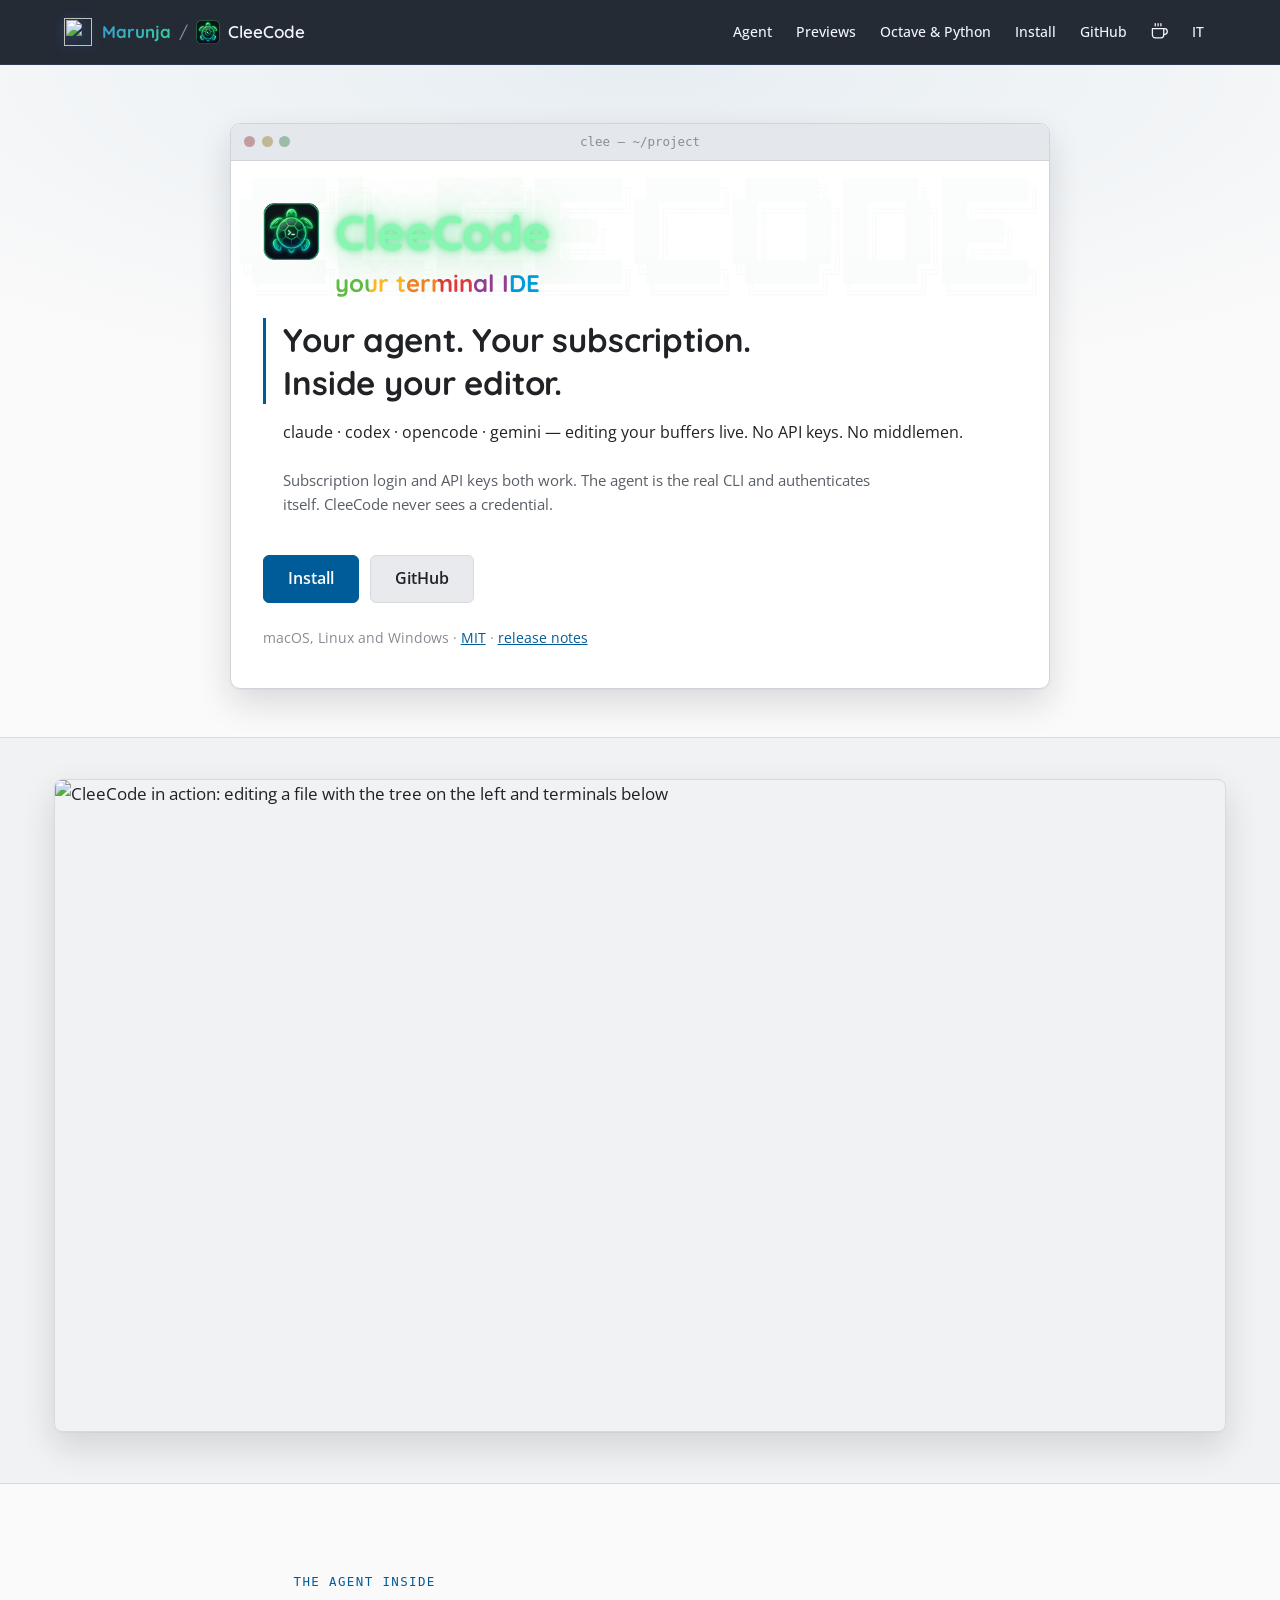
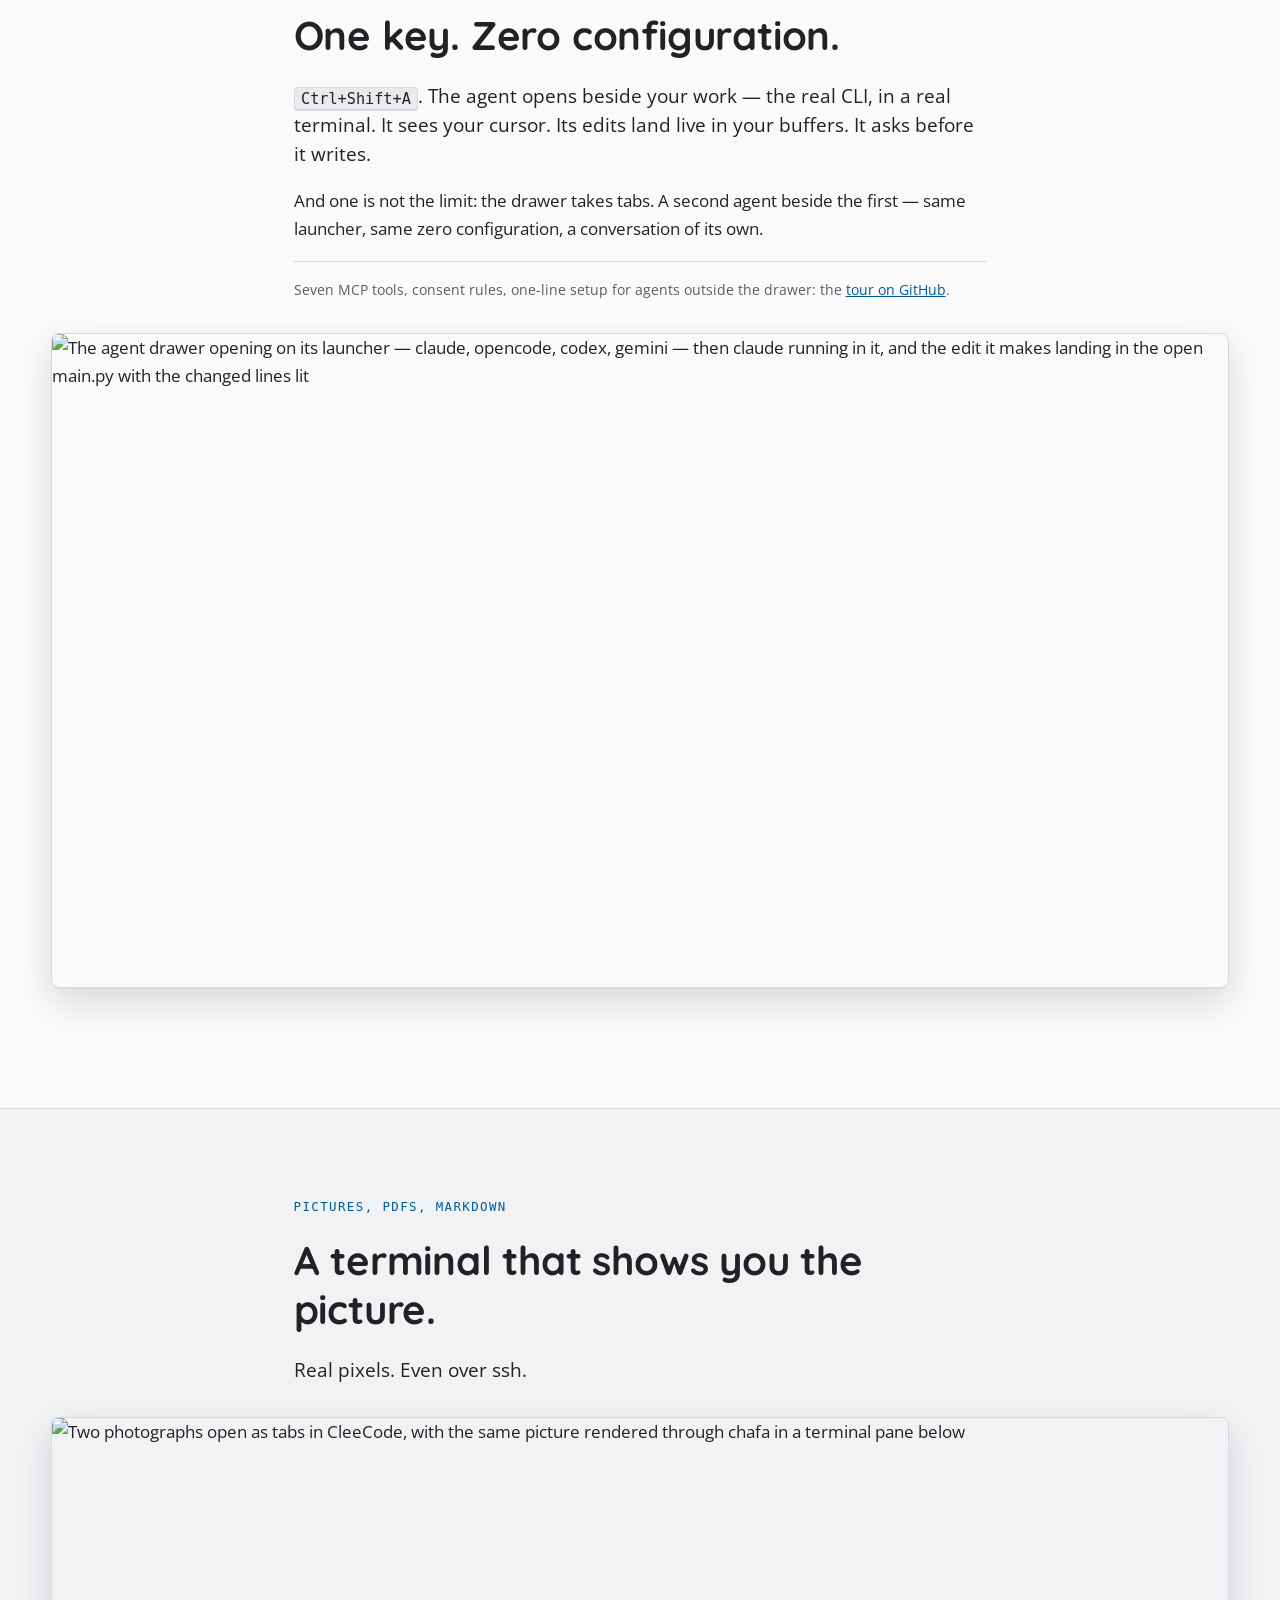
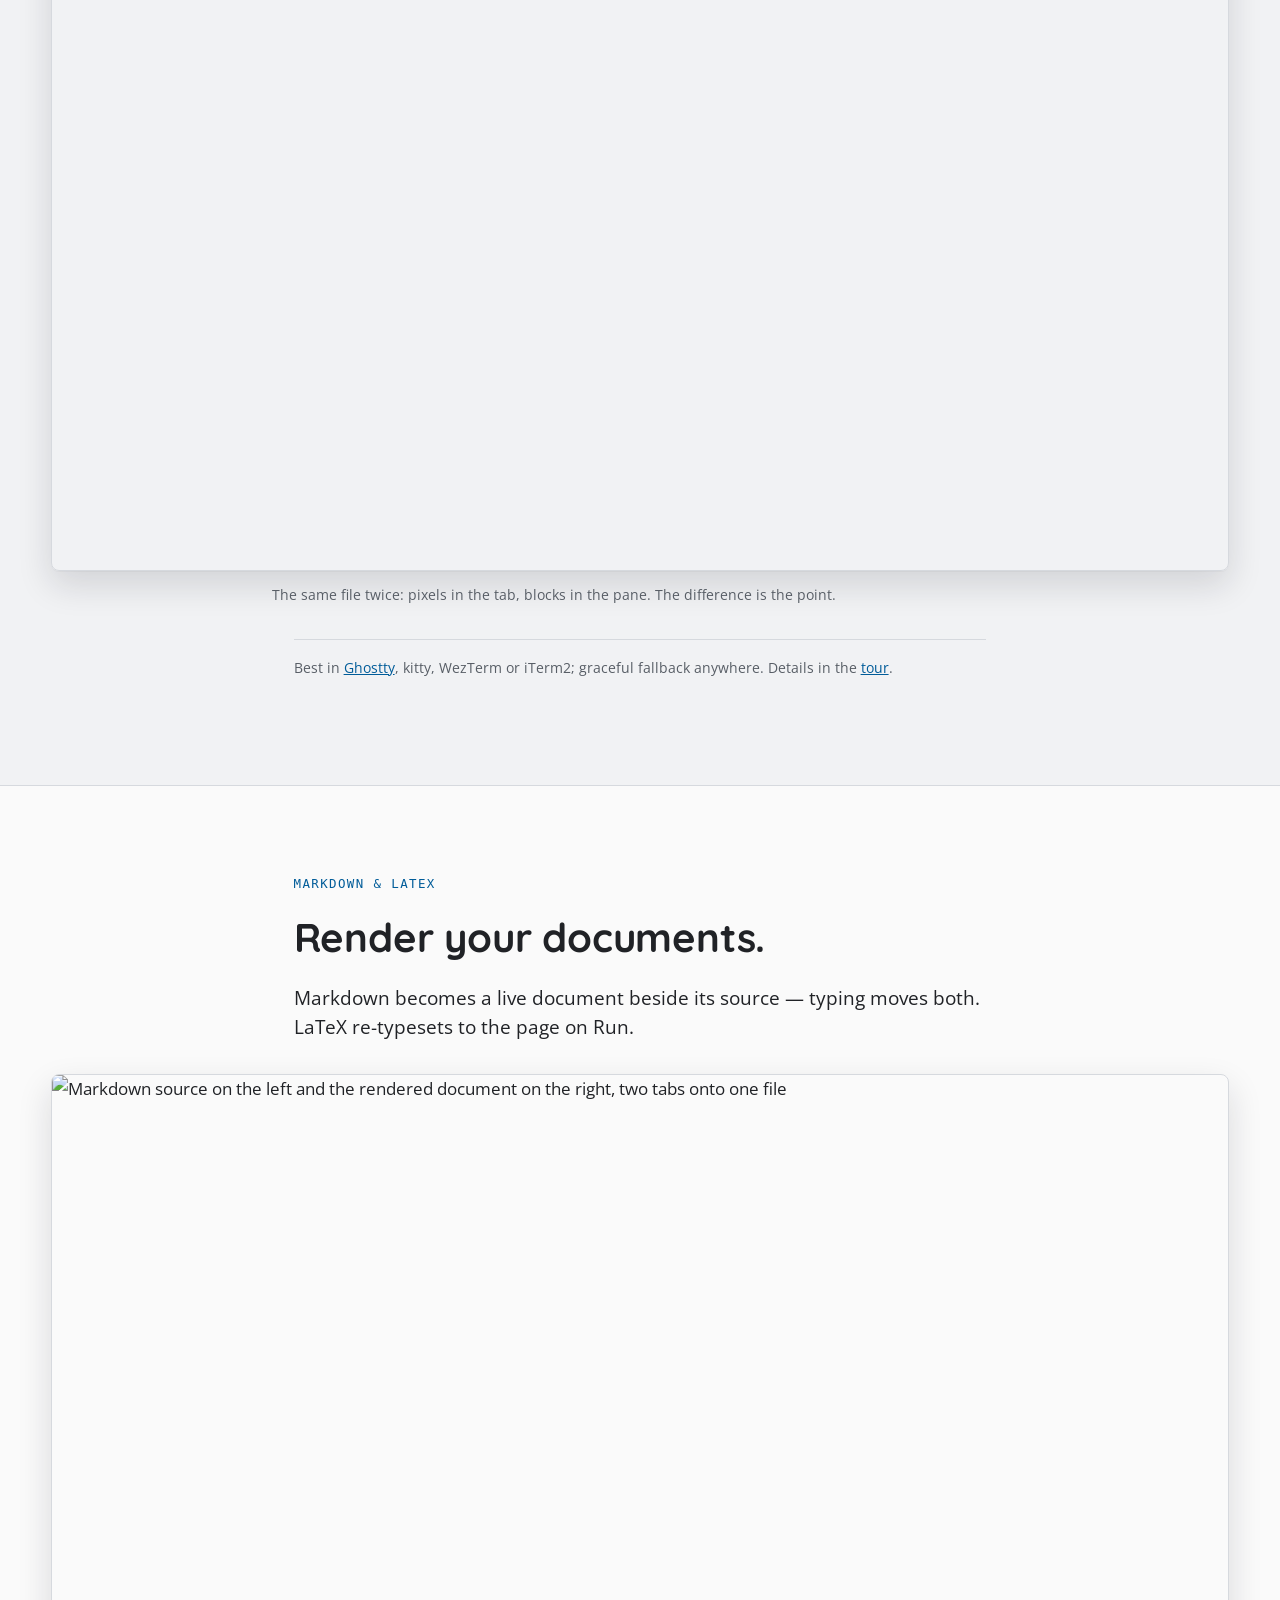
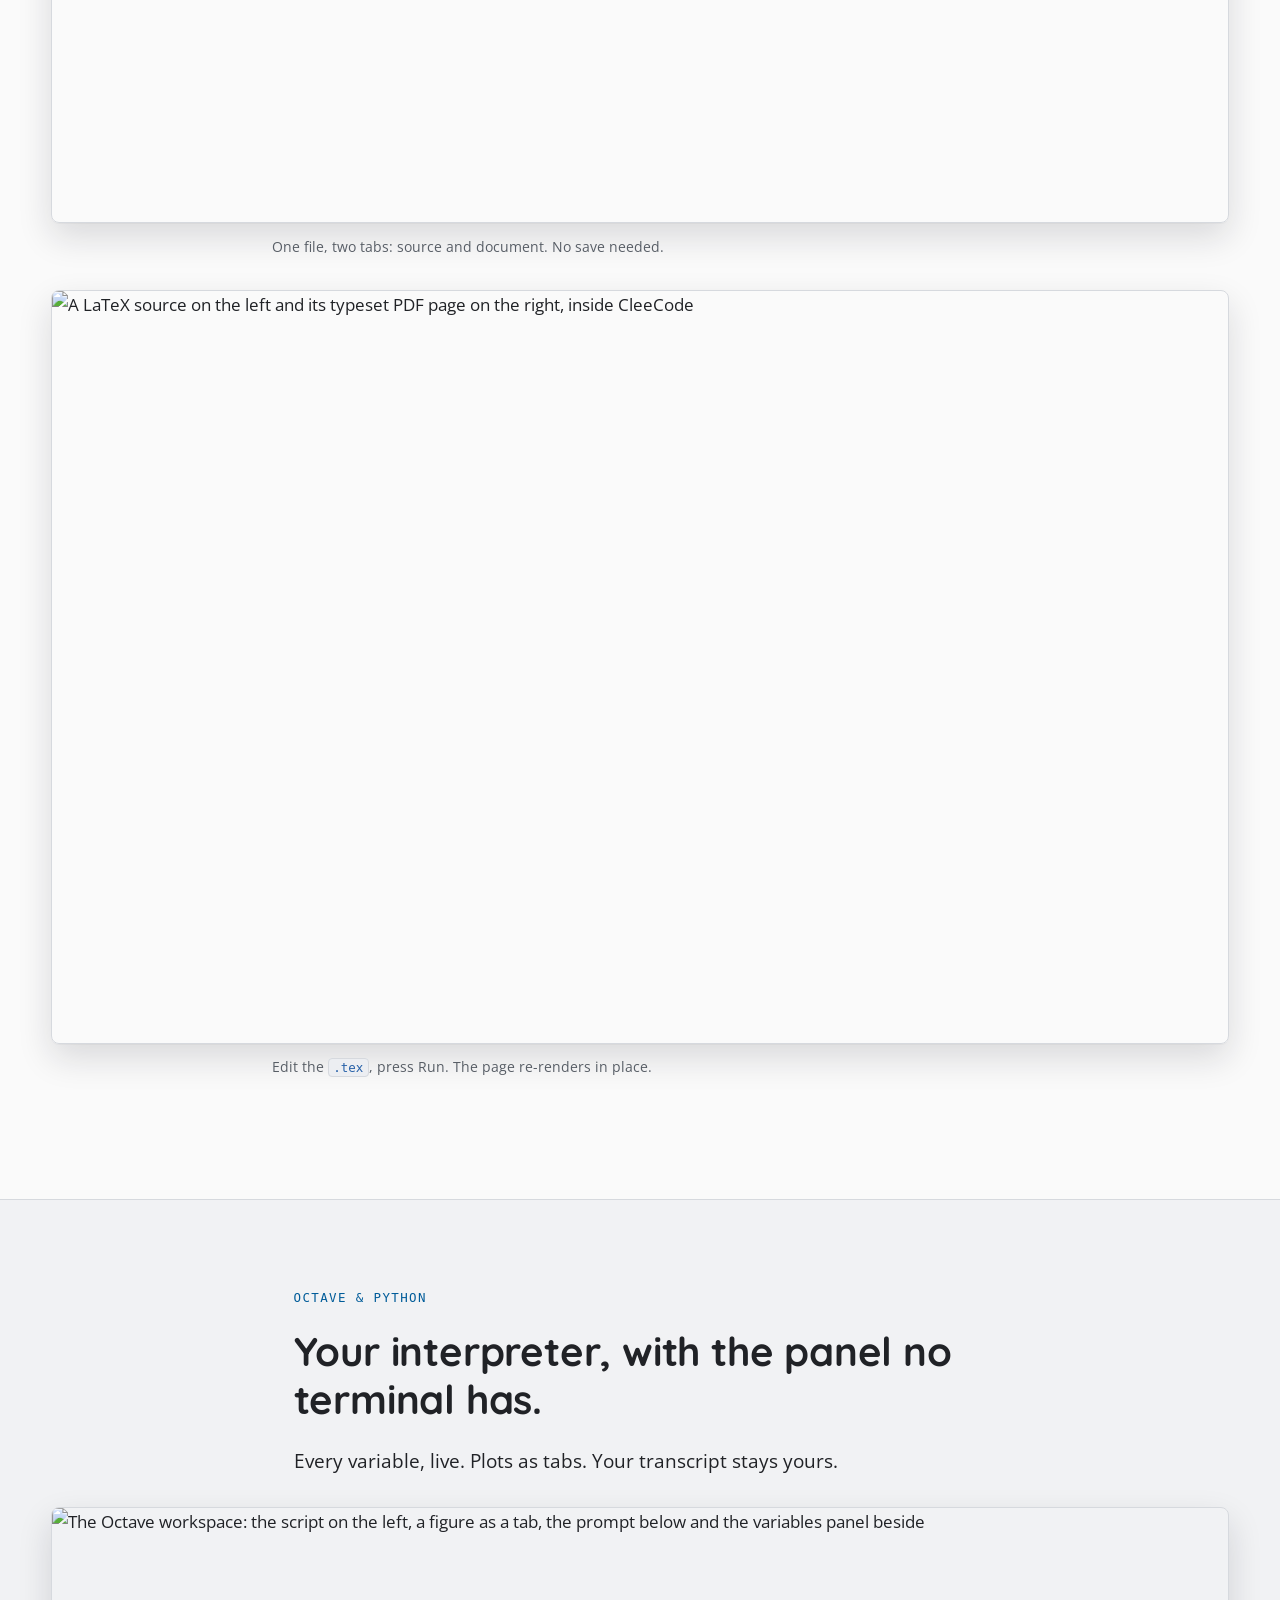
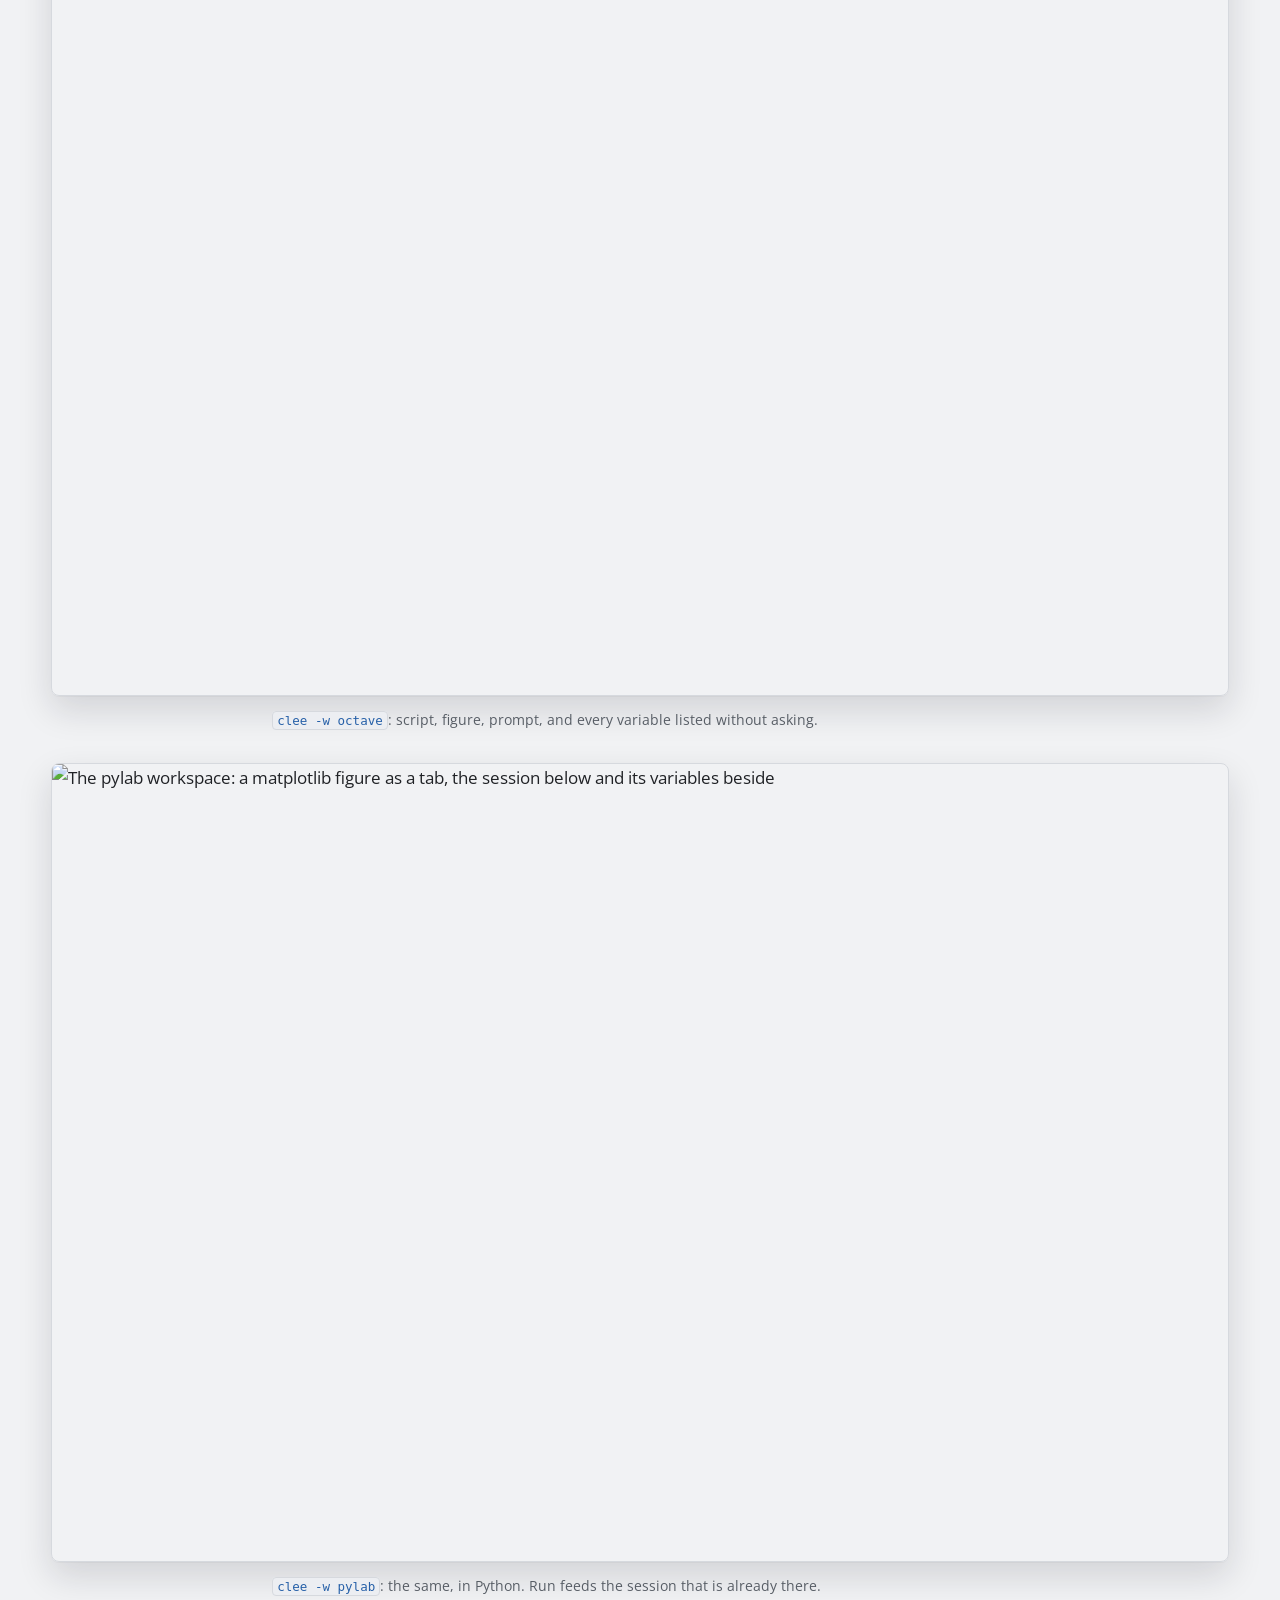
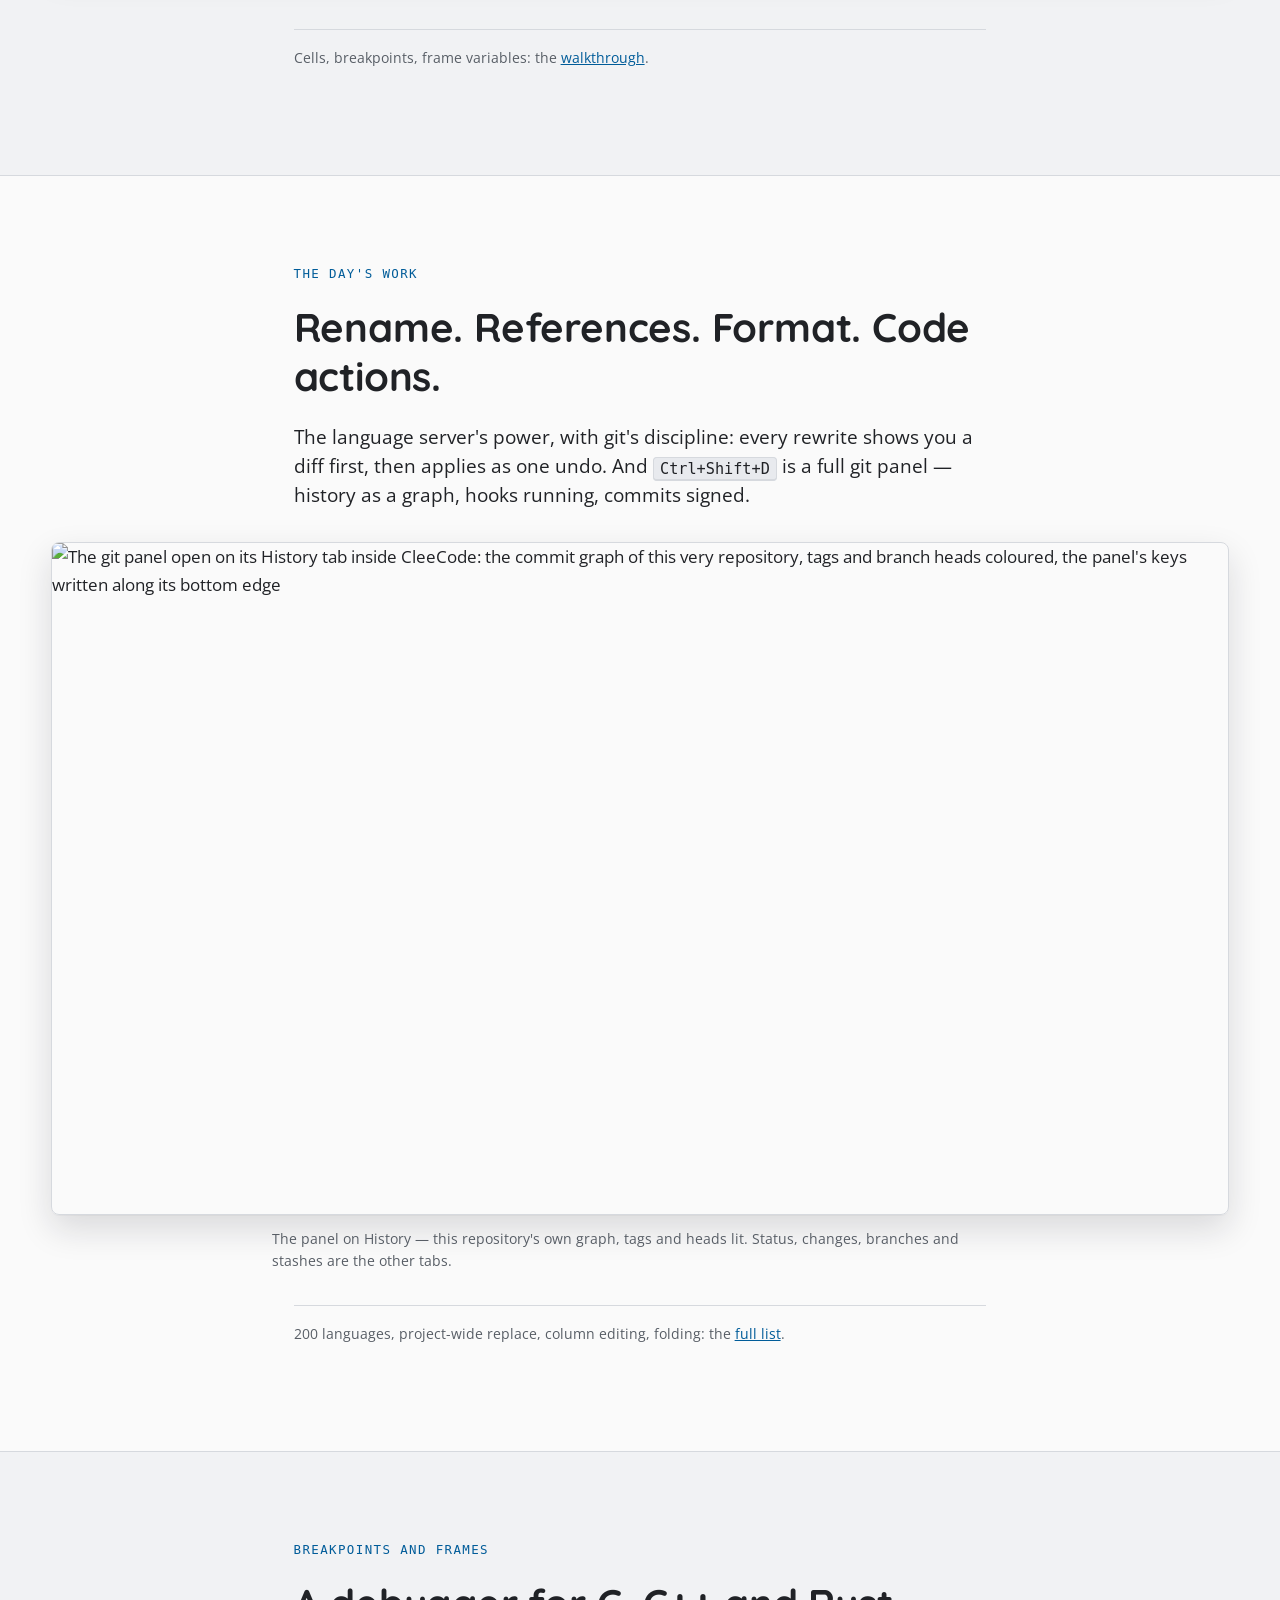
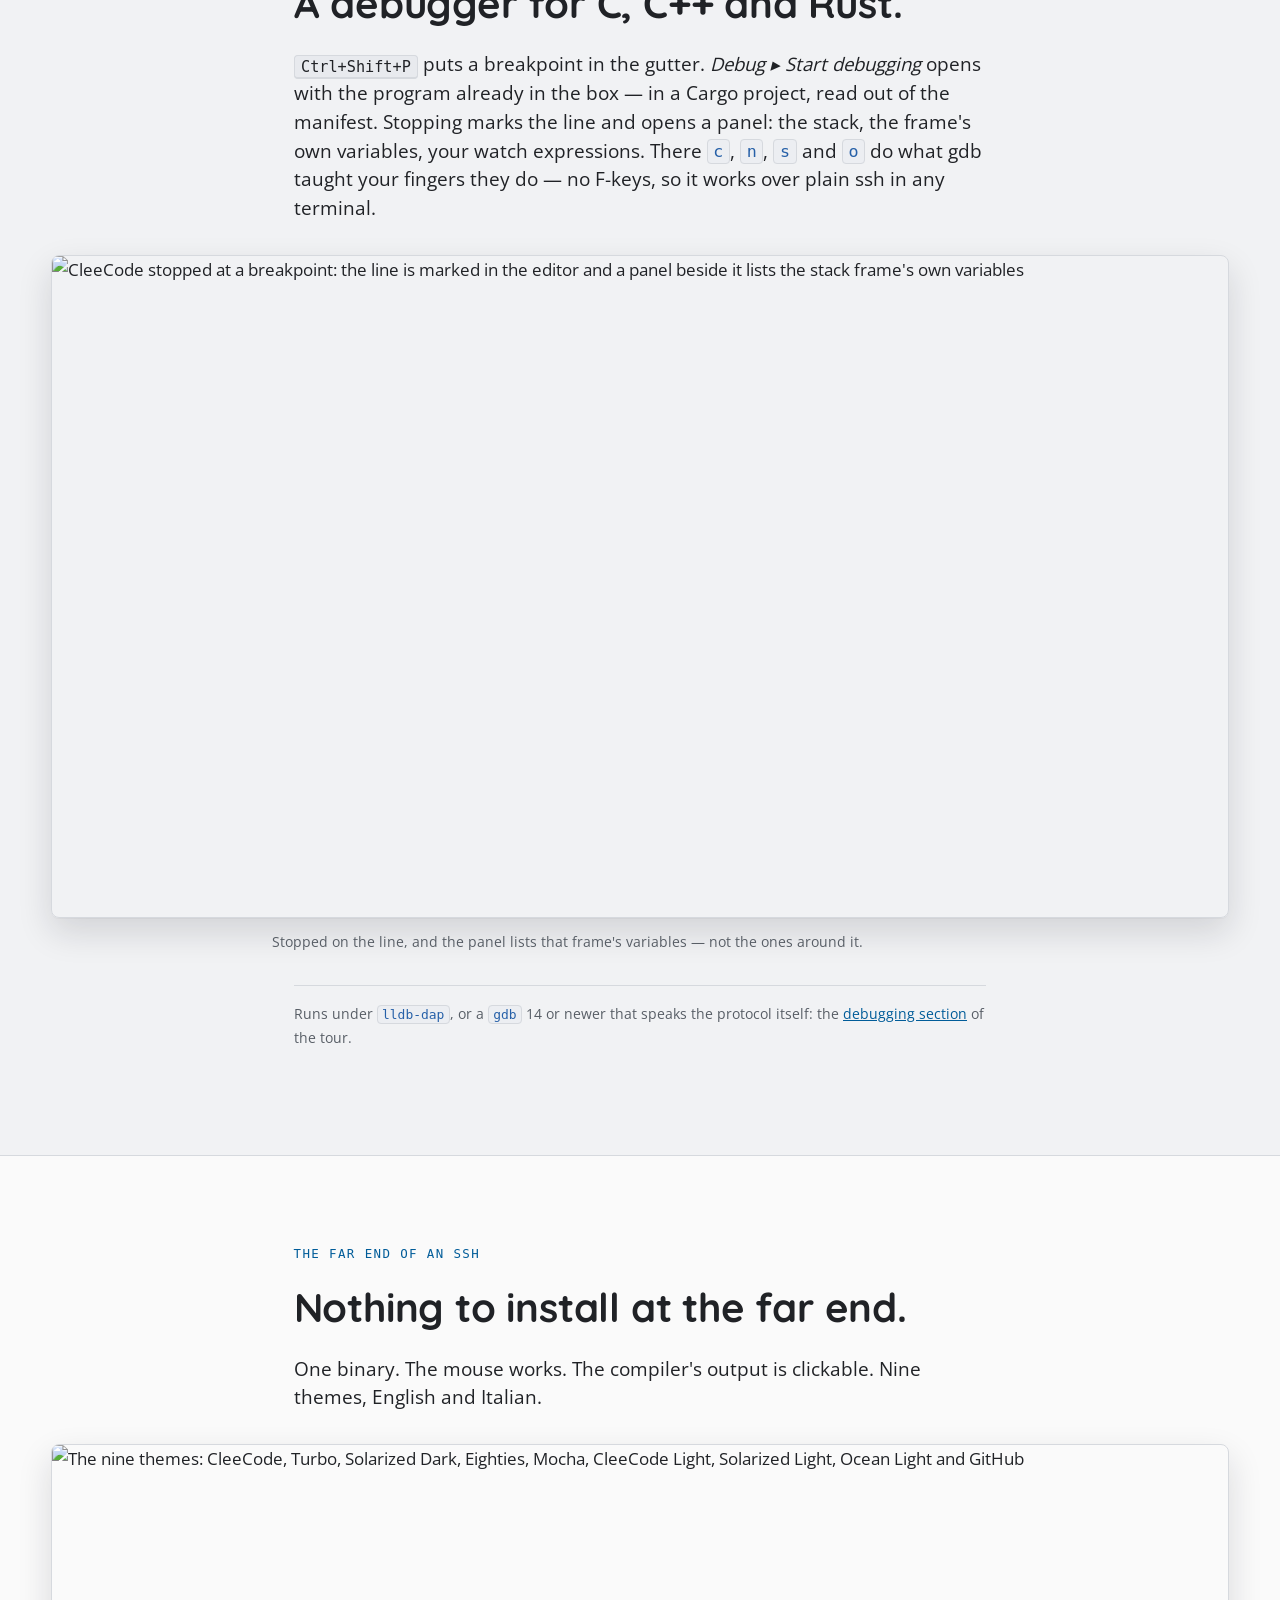
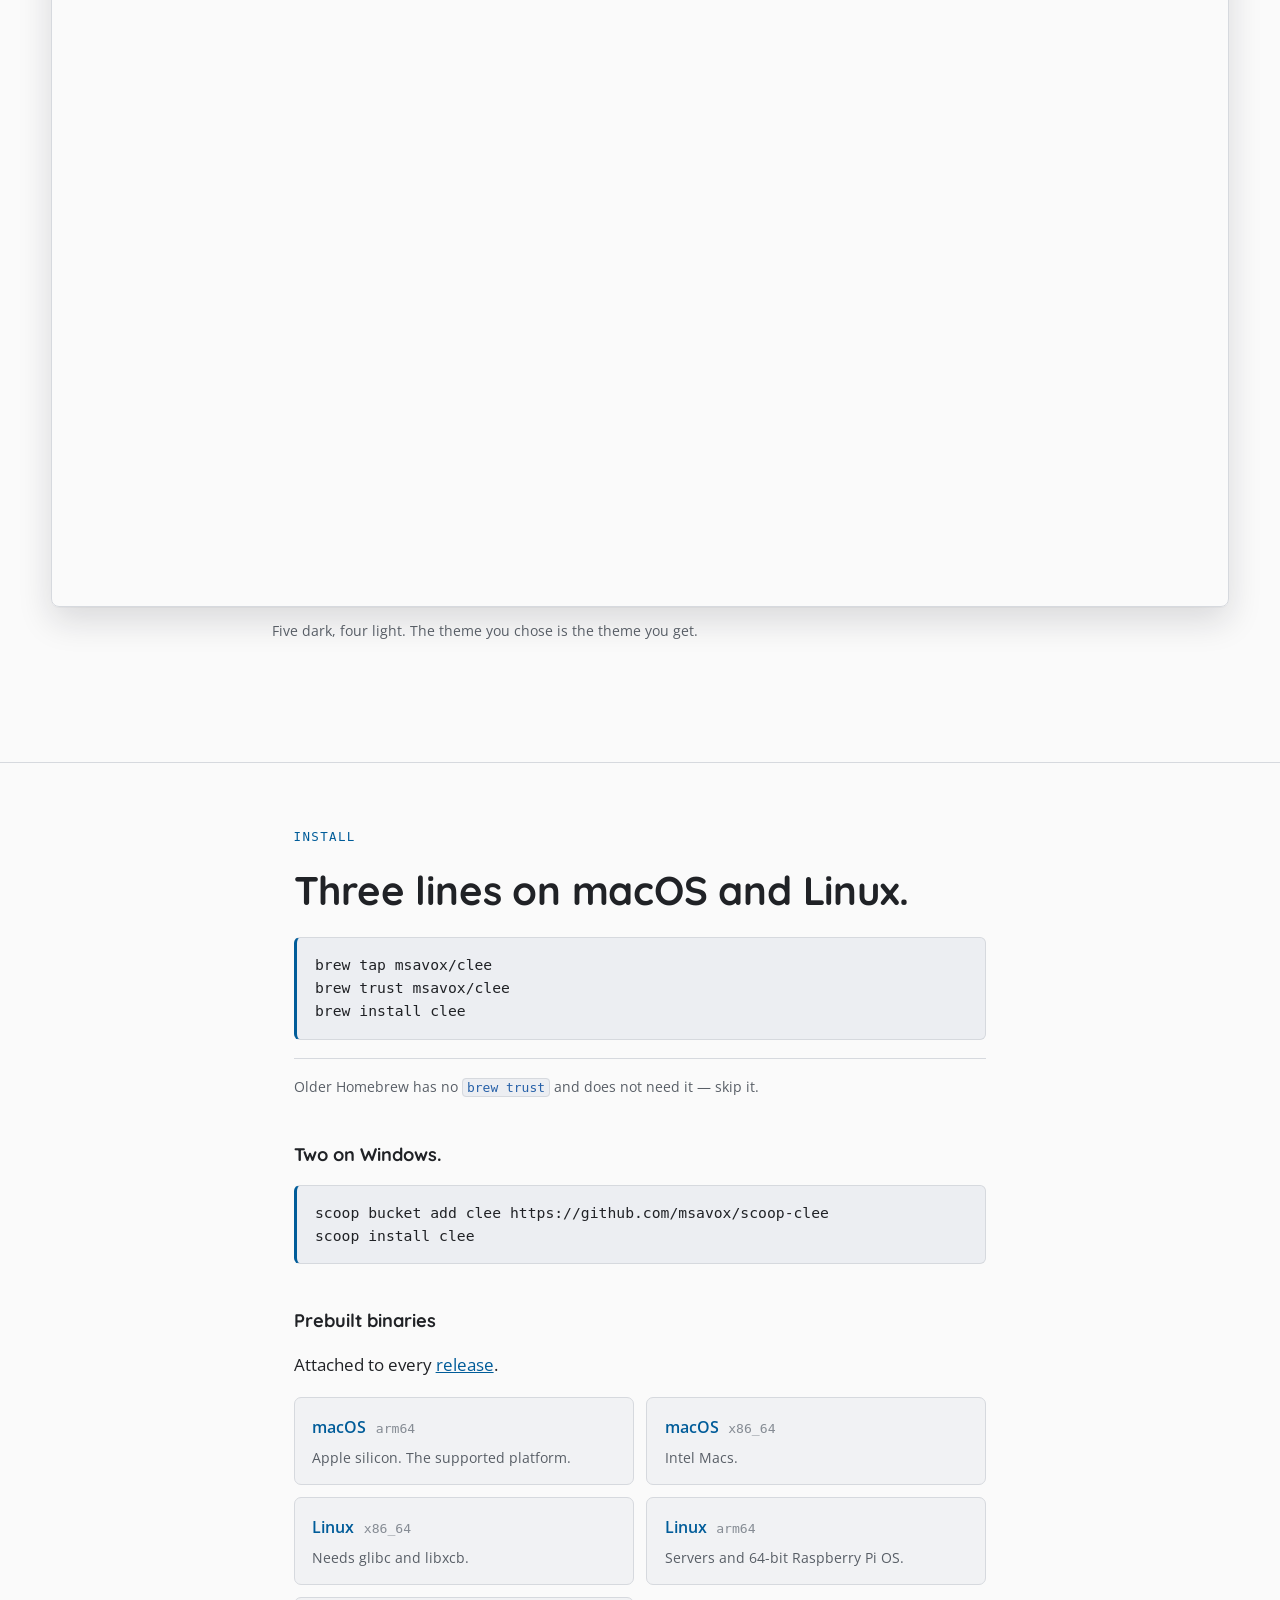
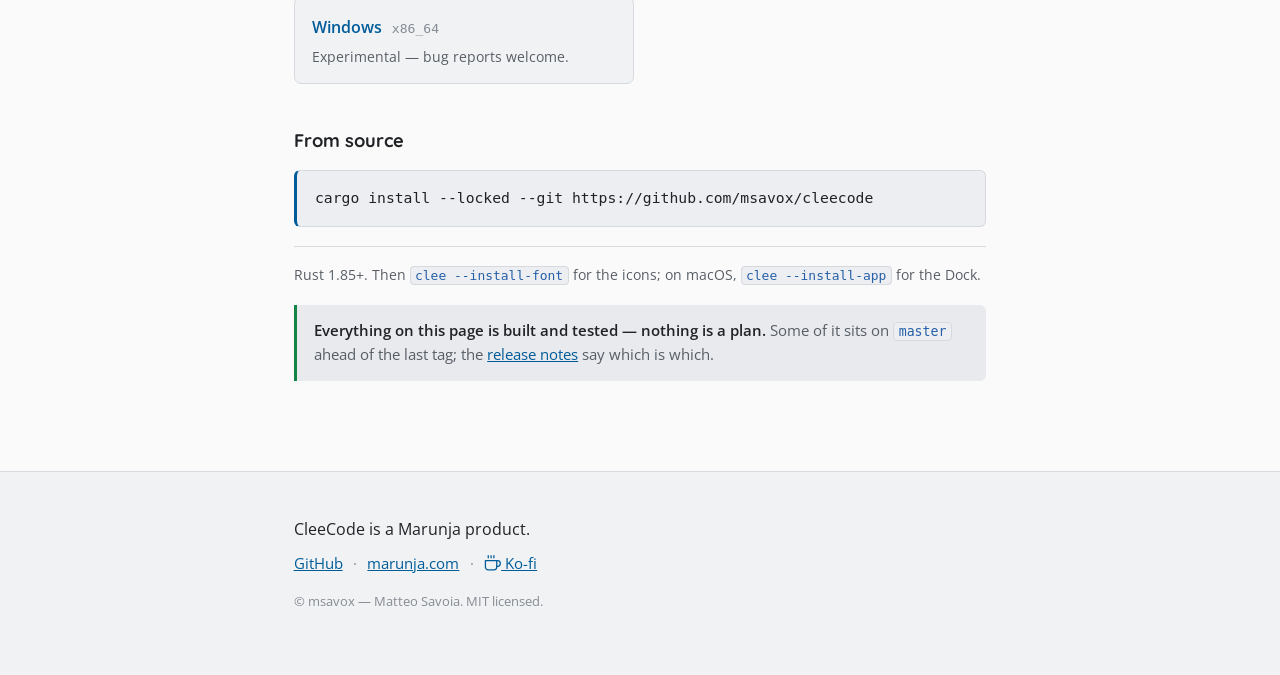
==== commit 530cd4ad: "La tazzina del sito è quella di casa: la stessa tazza a tratto dell'header di Maestrino, in nav e fo" ====
--- a/site/index.html
+++ b/site/index.html
@@ -38,7 +38,7 @@
       <a href="#numeric">Octave &amp; Python</a>
       <a href="#install">Install</a>
       <a href="https://github.com/msavox/cleecode">GitHub</a>
-      <a href="https://ko-fi.com/msavox" title="Buy me a coffee">☕</a>
+      <a class="kofi" href="https://ko-fi.com/msavox" title="Buy me a coffee" aria-label="Buy me a coffee"><svg viewBox="0 0 24 24" fill="none" stroke="currentColor" stroke-width="1.8" stroke-linecap="round" stroke-linejoin="round" aria-hidden="true"><path d="M18 8h1a4 4 0 0 1 0 8h-1"/><path d="M2 8h16v9a4 4 0 0 1-4 4H6a4 4 0 0 1-4-4V8z"/><line x1="6" y1="1" x2="6" y2="4"/><line x1="10" y1="1" x2="10" y2="4"/><line x1="14" y1="1" x2="14" y2="4"/></svg></a>
       <a href="/it/" lang="it" hreflang="it">IT</a>
     </nav>
   </div>
@@ -243,7 +243,7 @@
       <span aria-hidden="true">·</span>
       <a href="https://marunja.com">marunja.com</a>
       <span aria-hidden="true">·</span>
-      <a href="https://ko-fi.com/msavox">☕ Ko-fi</a>
+      <a class="kofi" href="https://ko-fi.com/msavox"><svg viewBox="0 0 24 24" fill="none" stroke="currentColor" stroke-width="1.8" stroke-linecap="round" stroke-linejoin="round" aria-hidden="true"><path d="M18 8h1a4 4 0 0 1 0 8h-1"/><path d="M2 8h16v9a4 4 0 0 1-4 4H6a4 4 0 0 1-4-4V8z"/><line x1="6" y1="1" x2="6" y2="4"/><line x1="10" y1="1" x2="10" y2="4"/><line x1="14" y1="1" x2="14" y2="4"/></svg> Ko-fi</a>
     </p>
     <p class="copy">© msavox — Matteo Savoia. MIT licensed.</p>
   </div>
--- a/site/style.css
+++ b/site/style.css
@@ -799,6 +799,16 @@
   margin: 0 0.4rem;
 }
 
+/* The Ko-fi cup: the same stroke drawing Maestrino's header carries, so the house pours one
+   coffee everywhere. It inherits the link's colour and warms to Ko-fi's own red under the
+   pointer — declared after the nav's own hover so the red wins the tie. */
+a.kofi svg {
+  width: 17px;
+  height: 17px;
+  vertical-align: -3px;
+}
+a.kofi:hover { color: #ff5e5b; }
+
 .copy {
   margin-top: 1rem;
   font-size: 0.83rem;
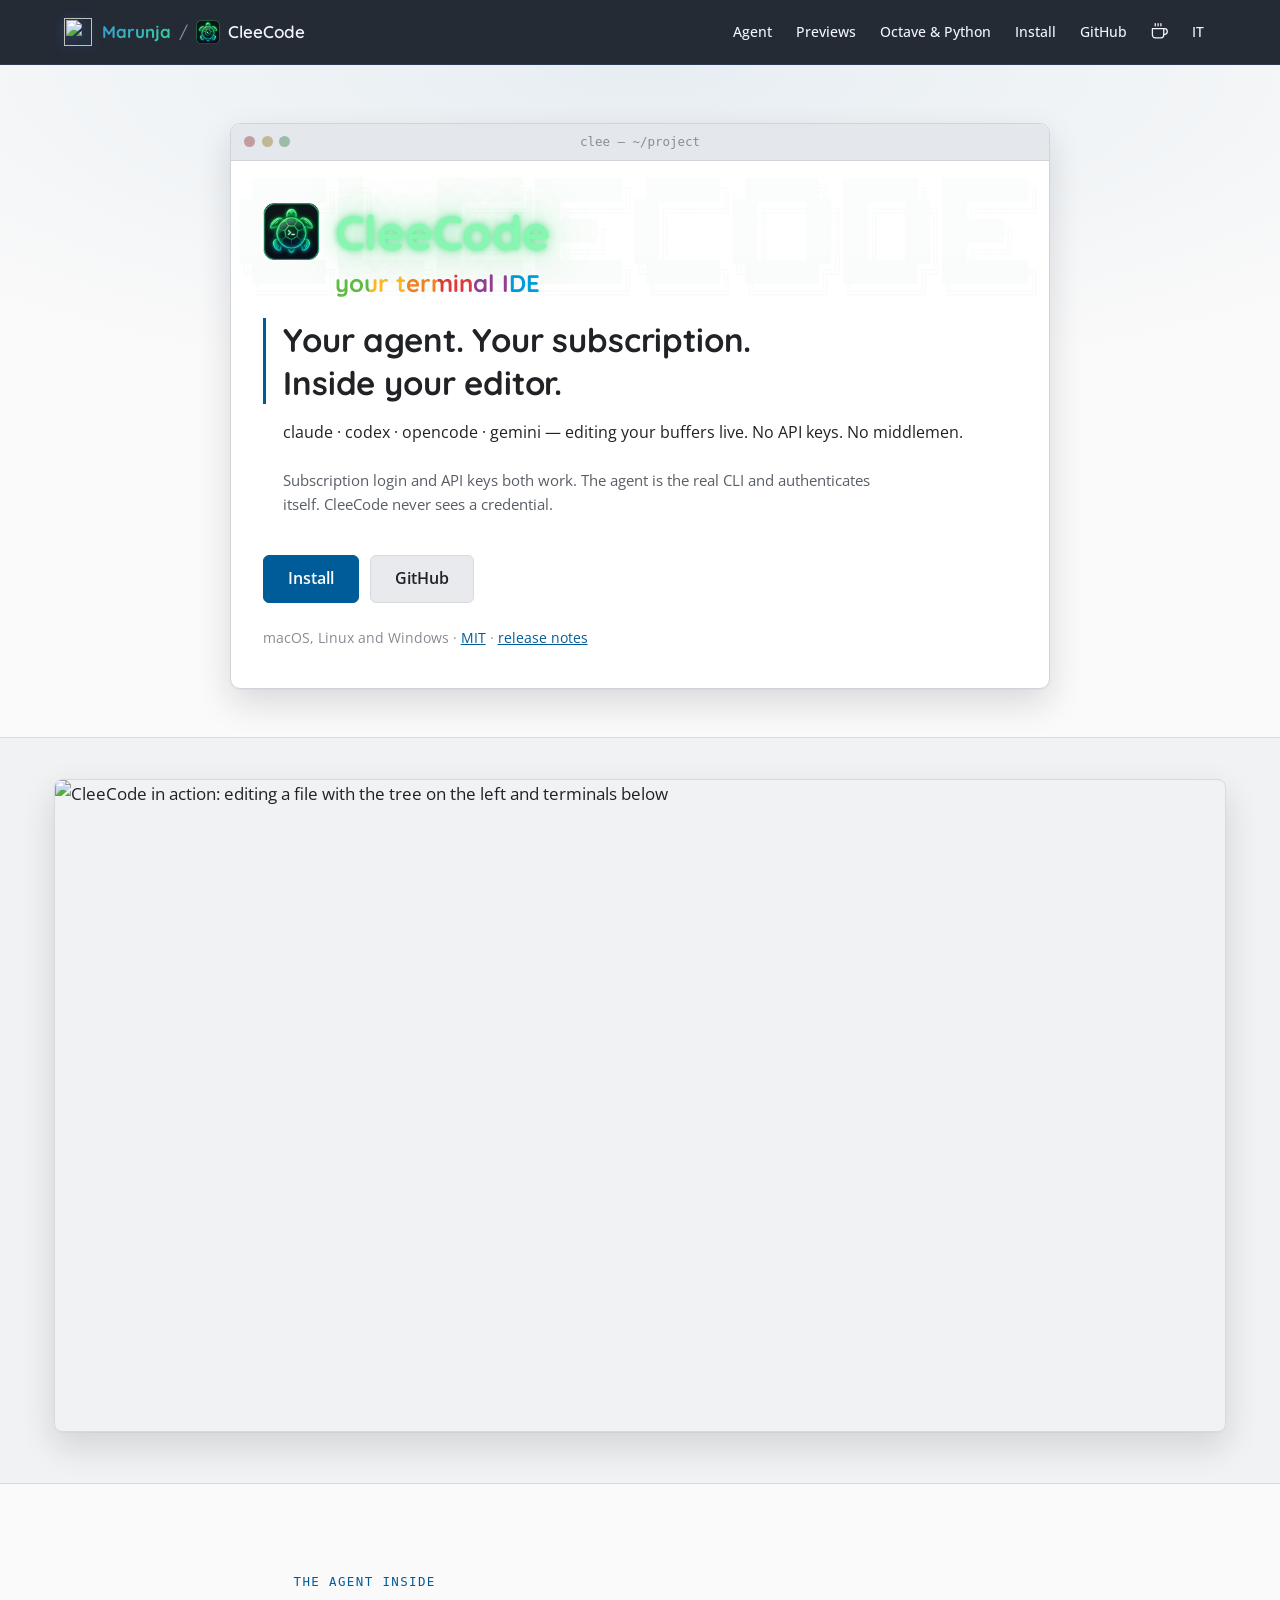
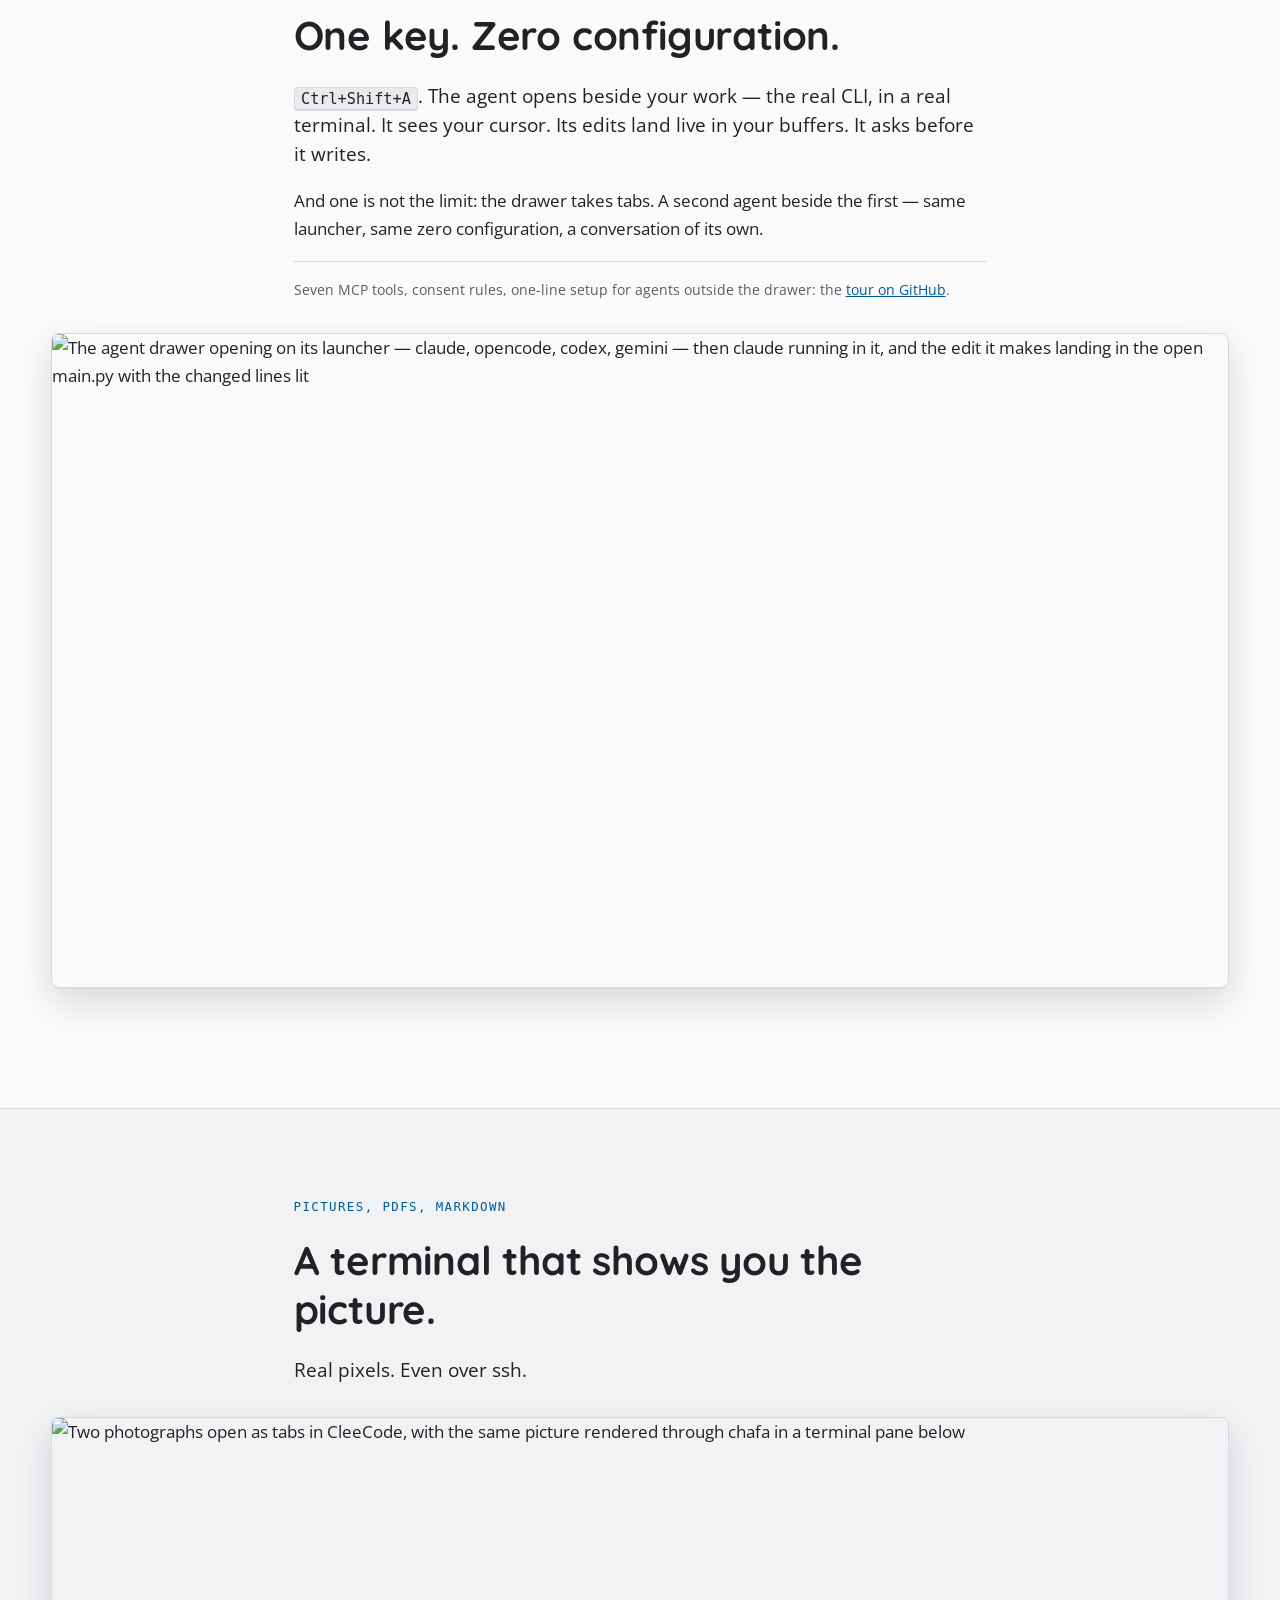
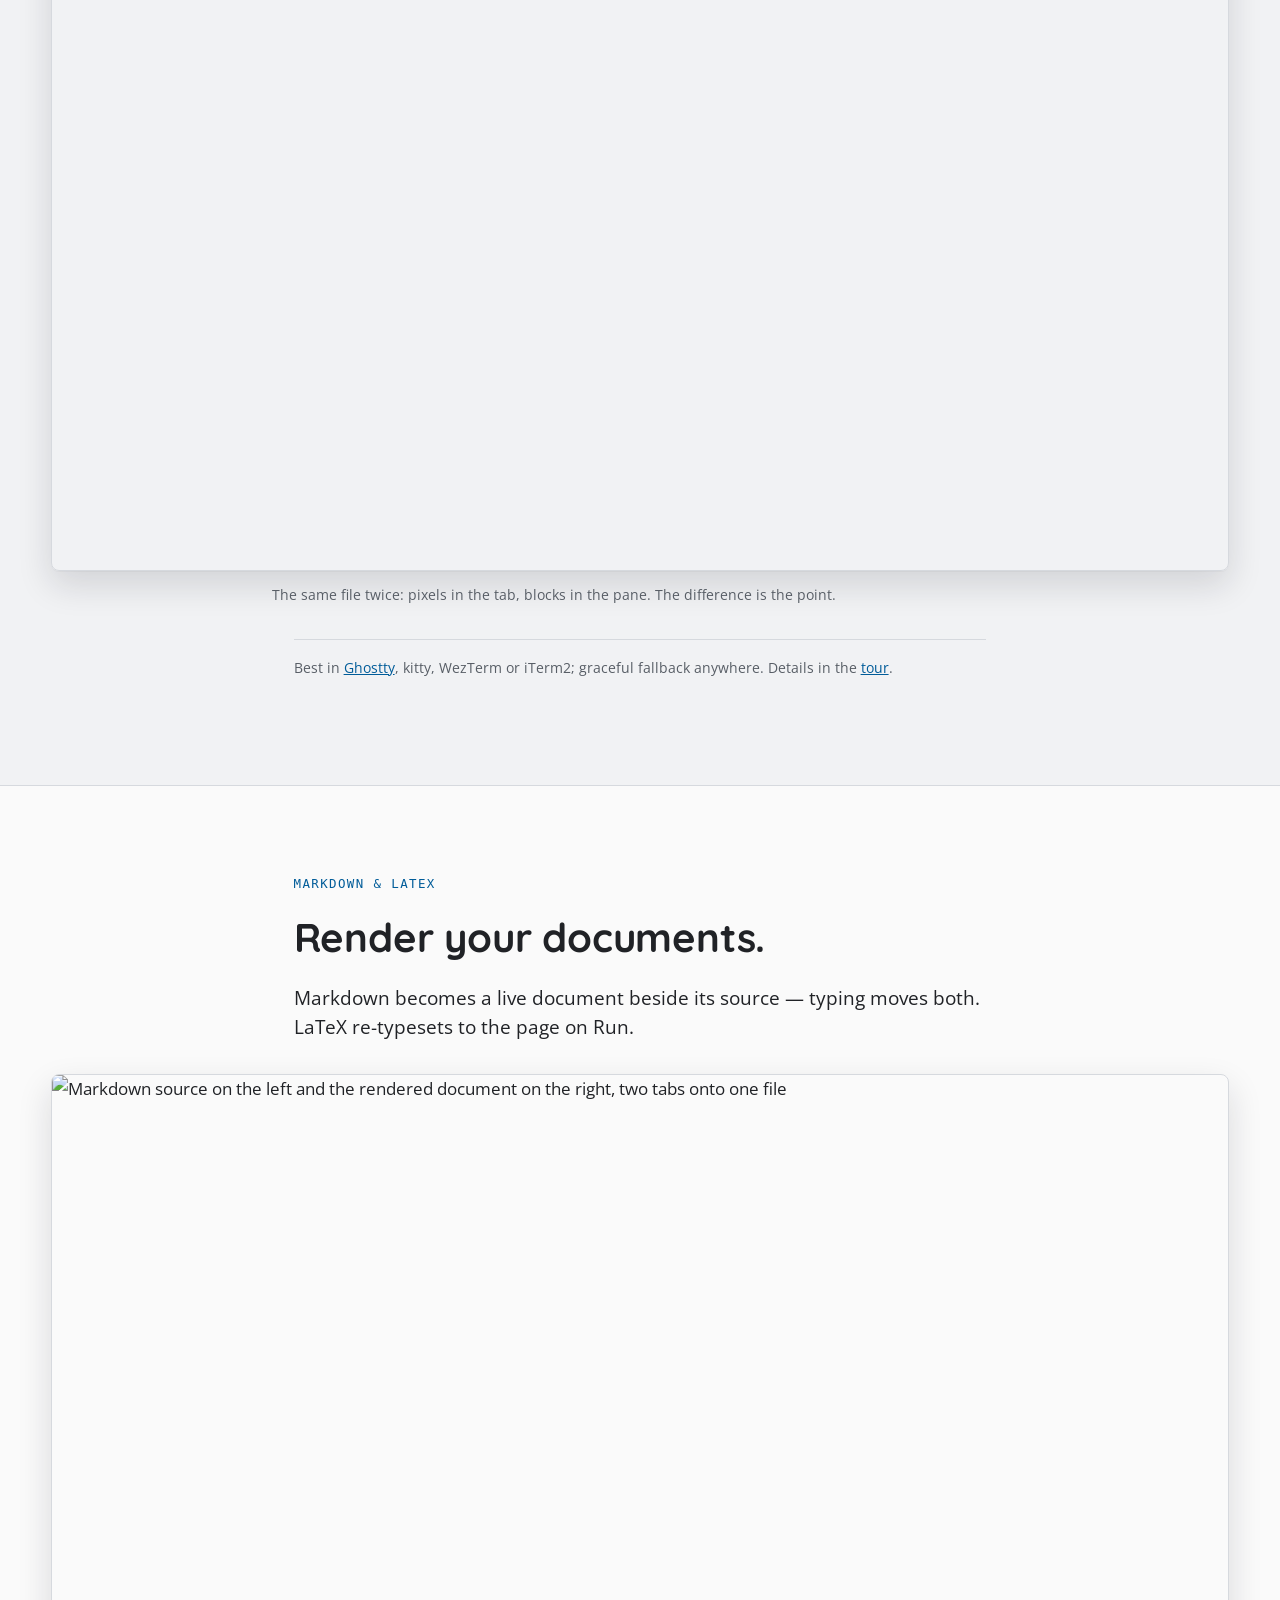
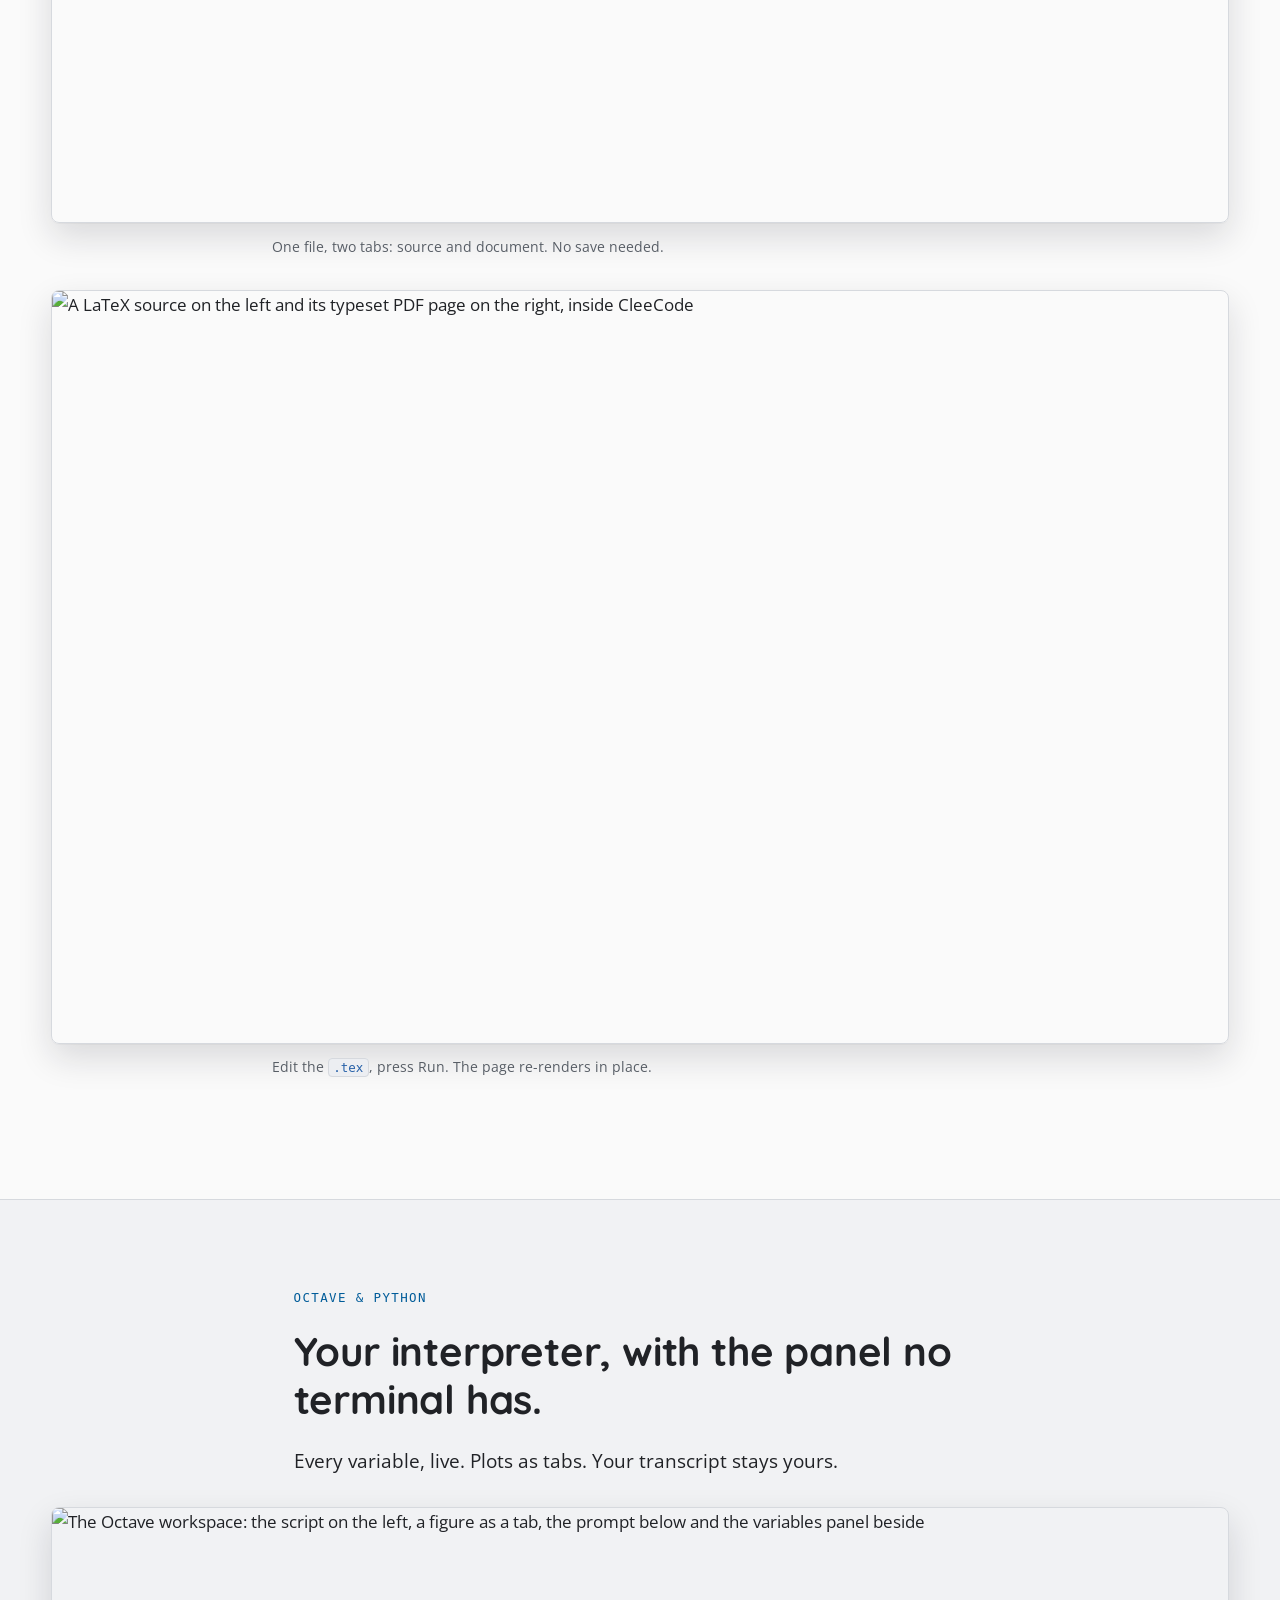
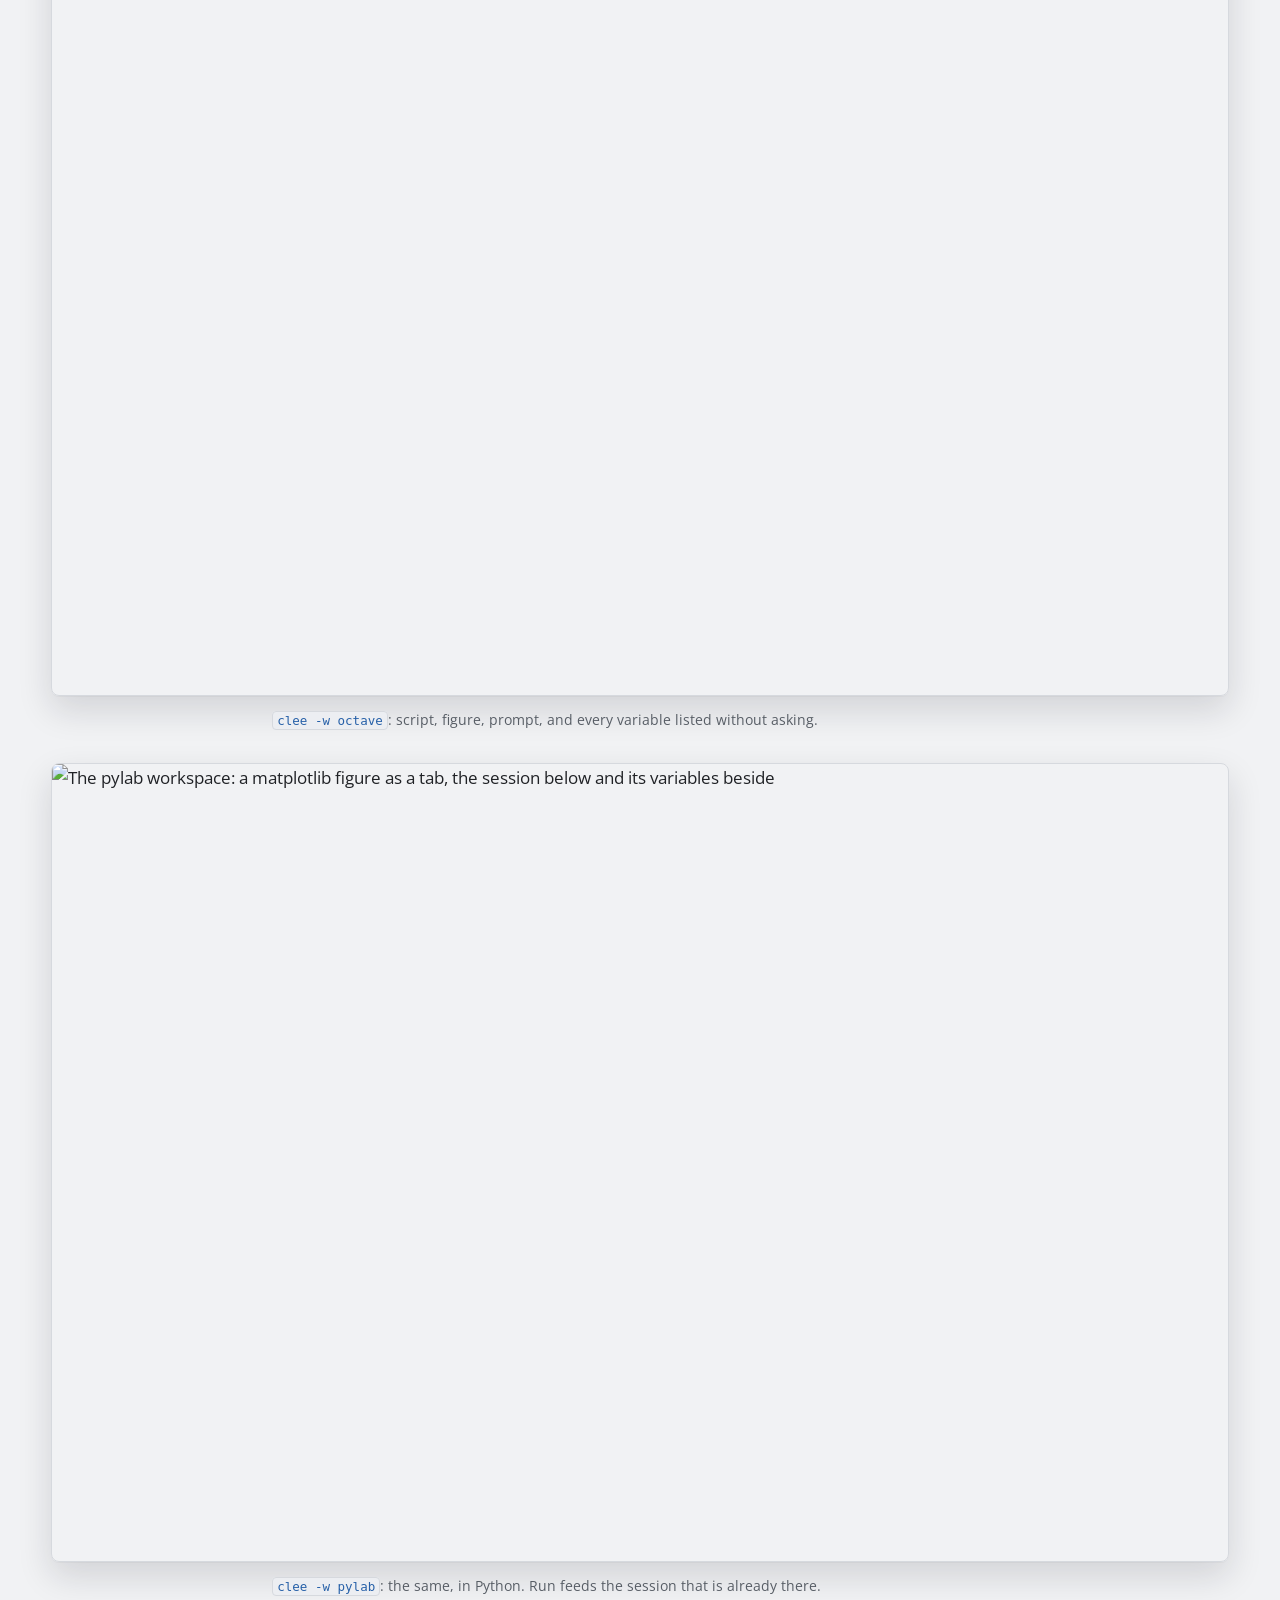
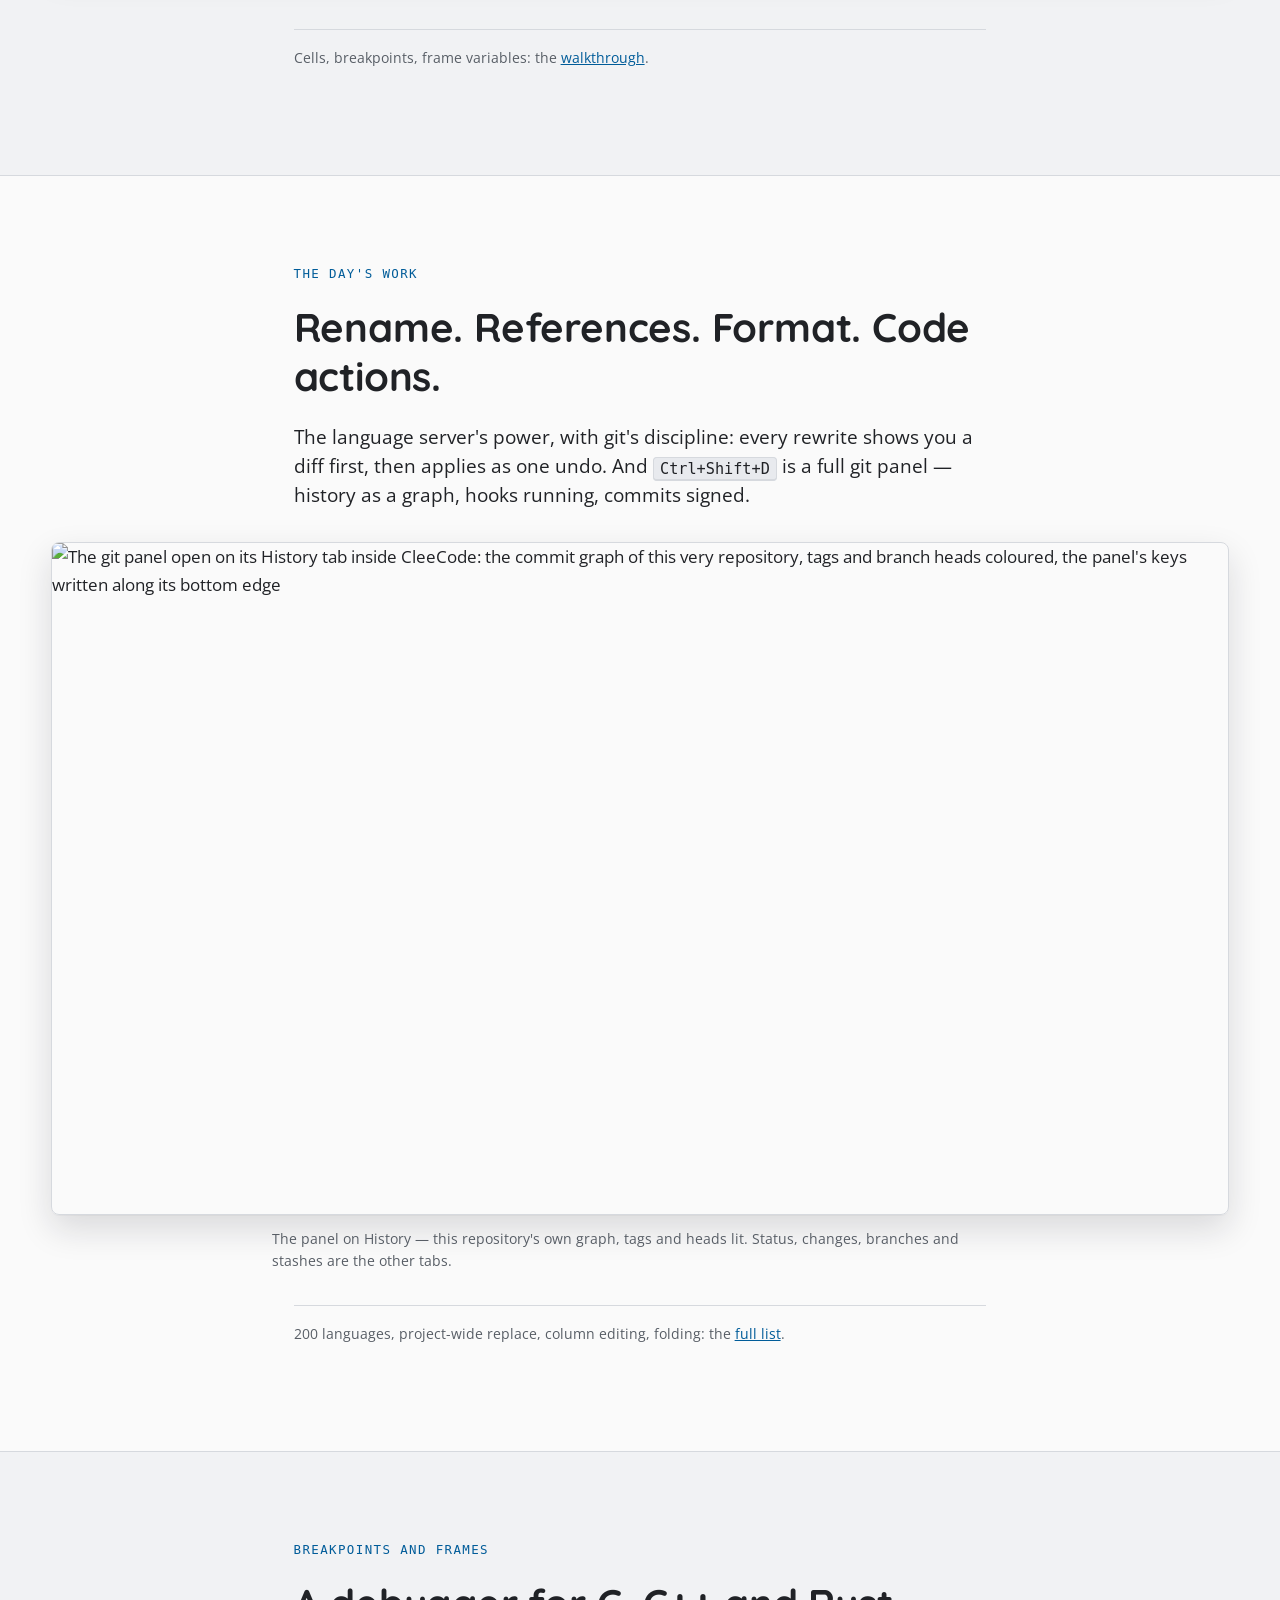
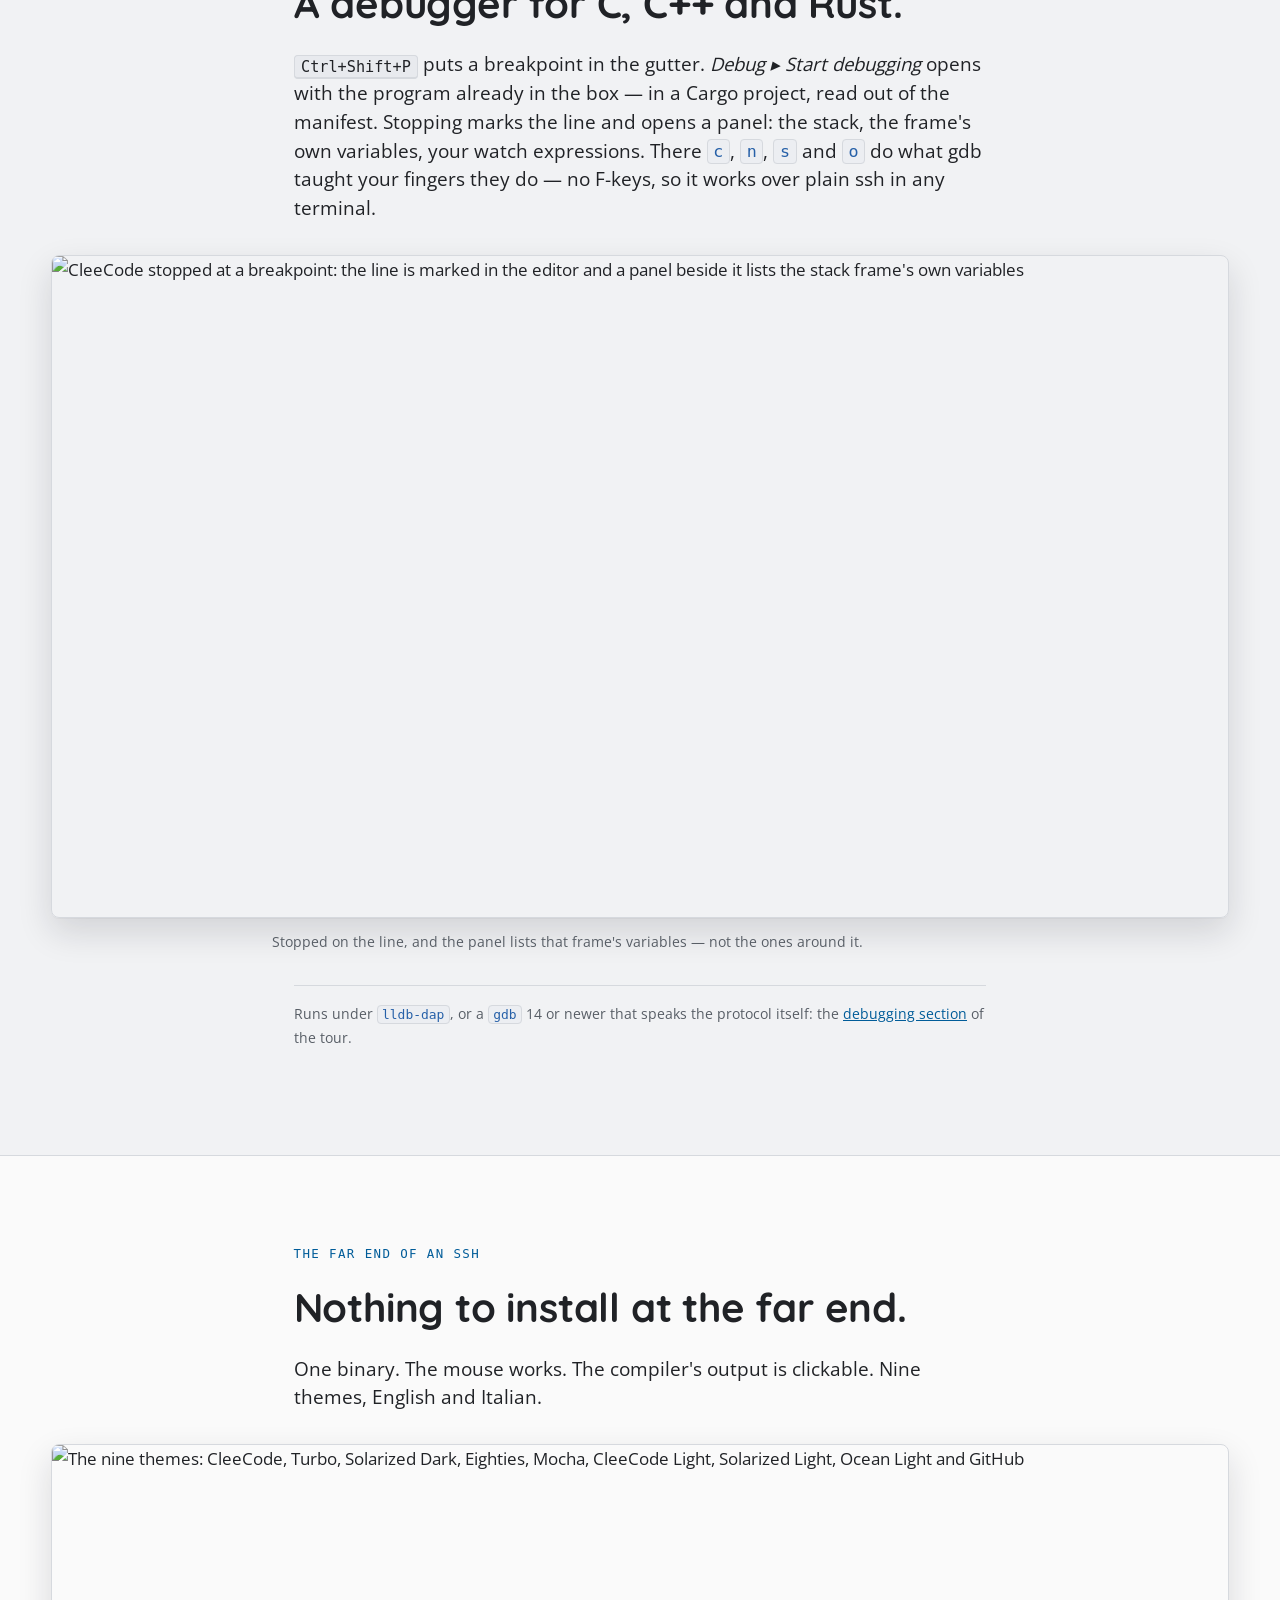
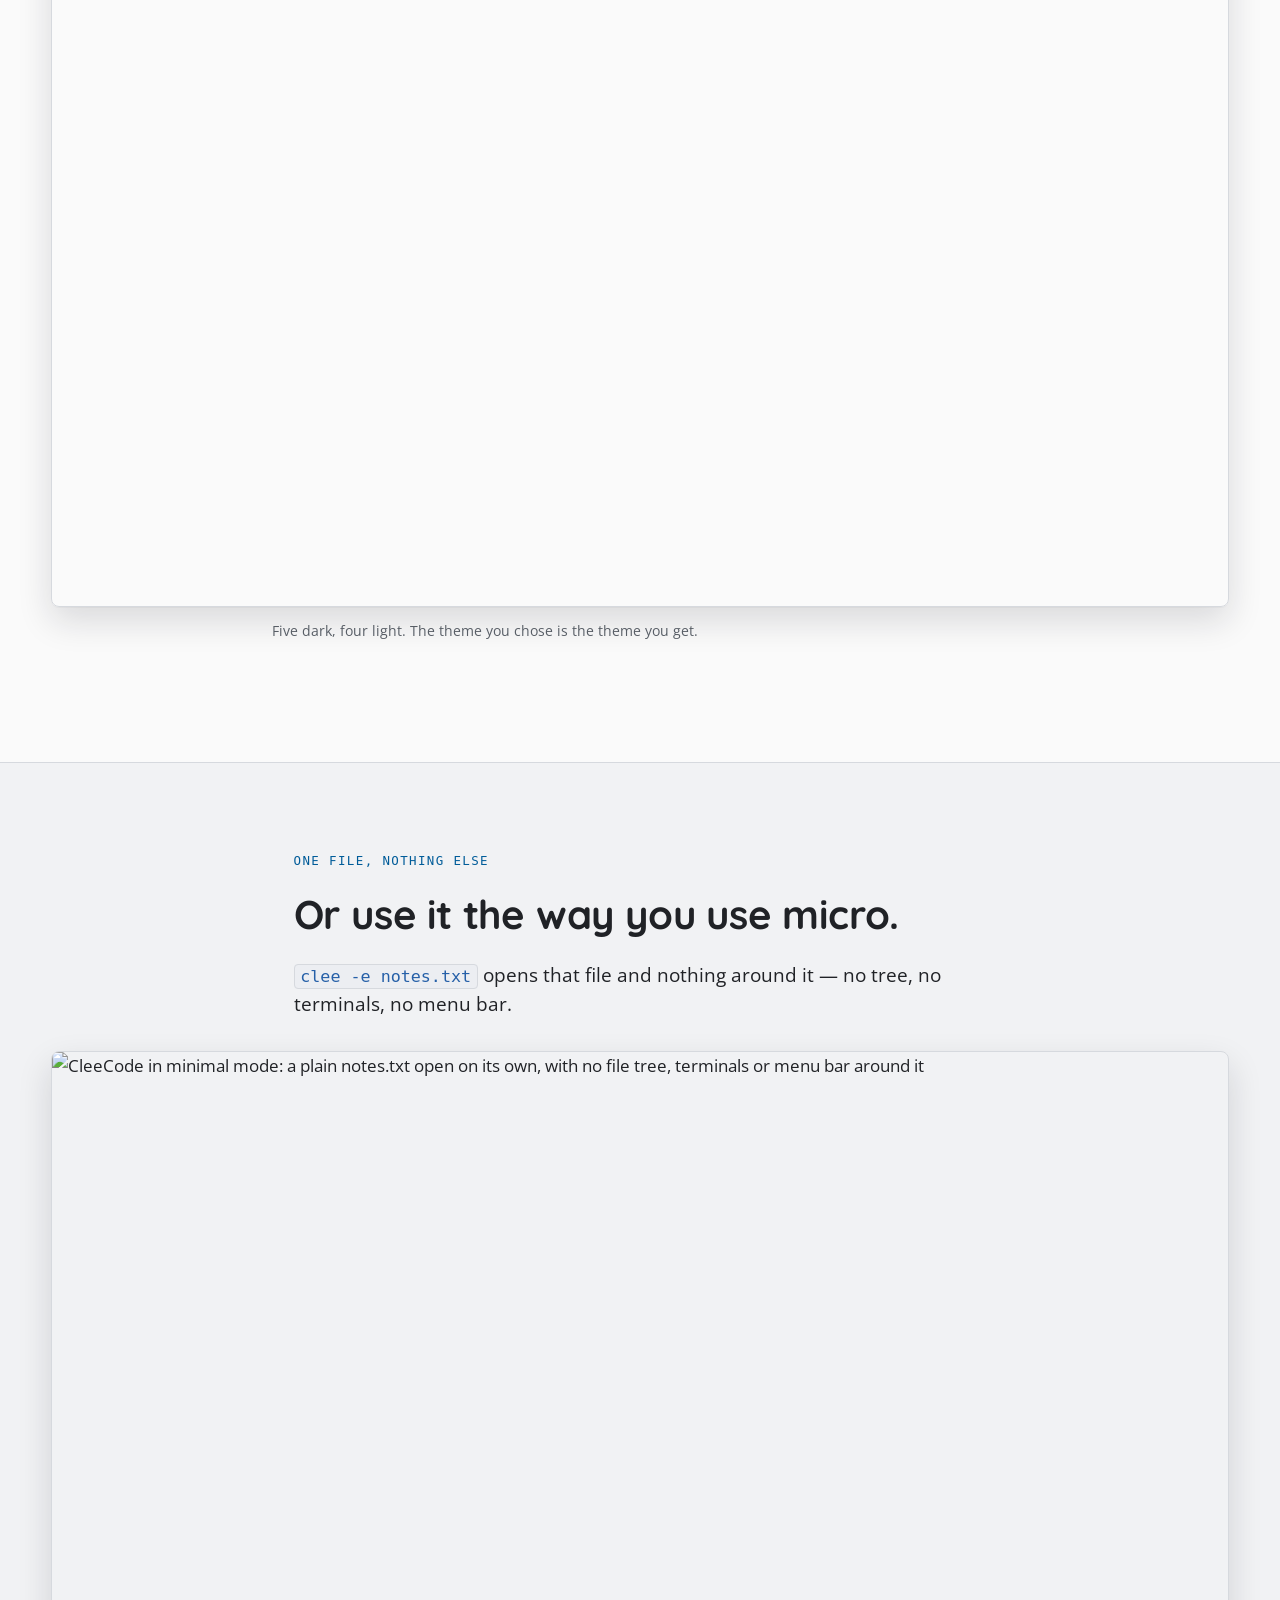
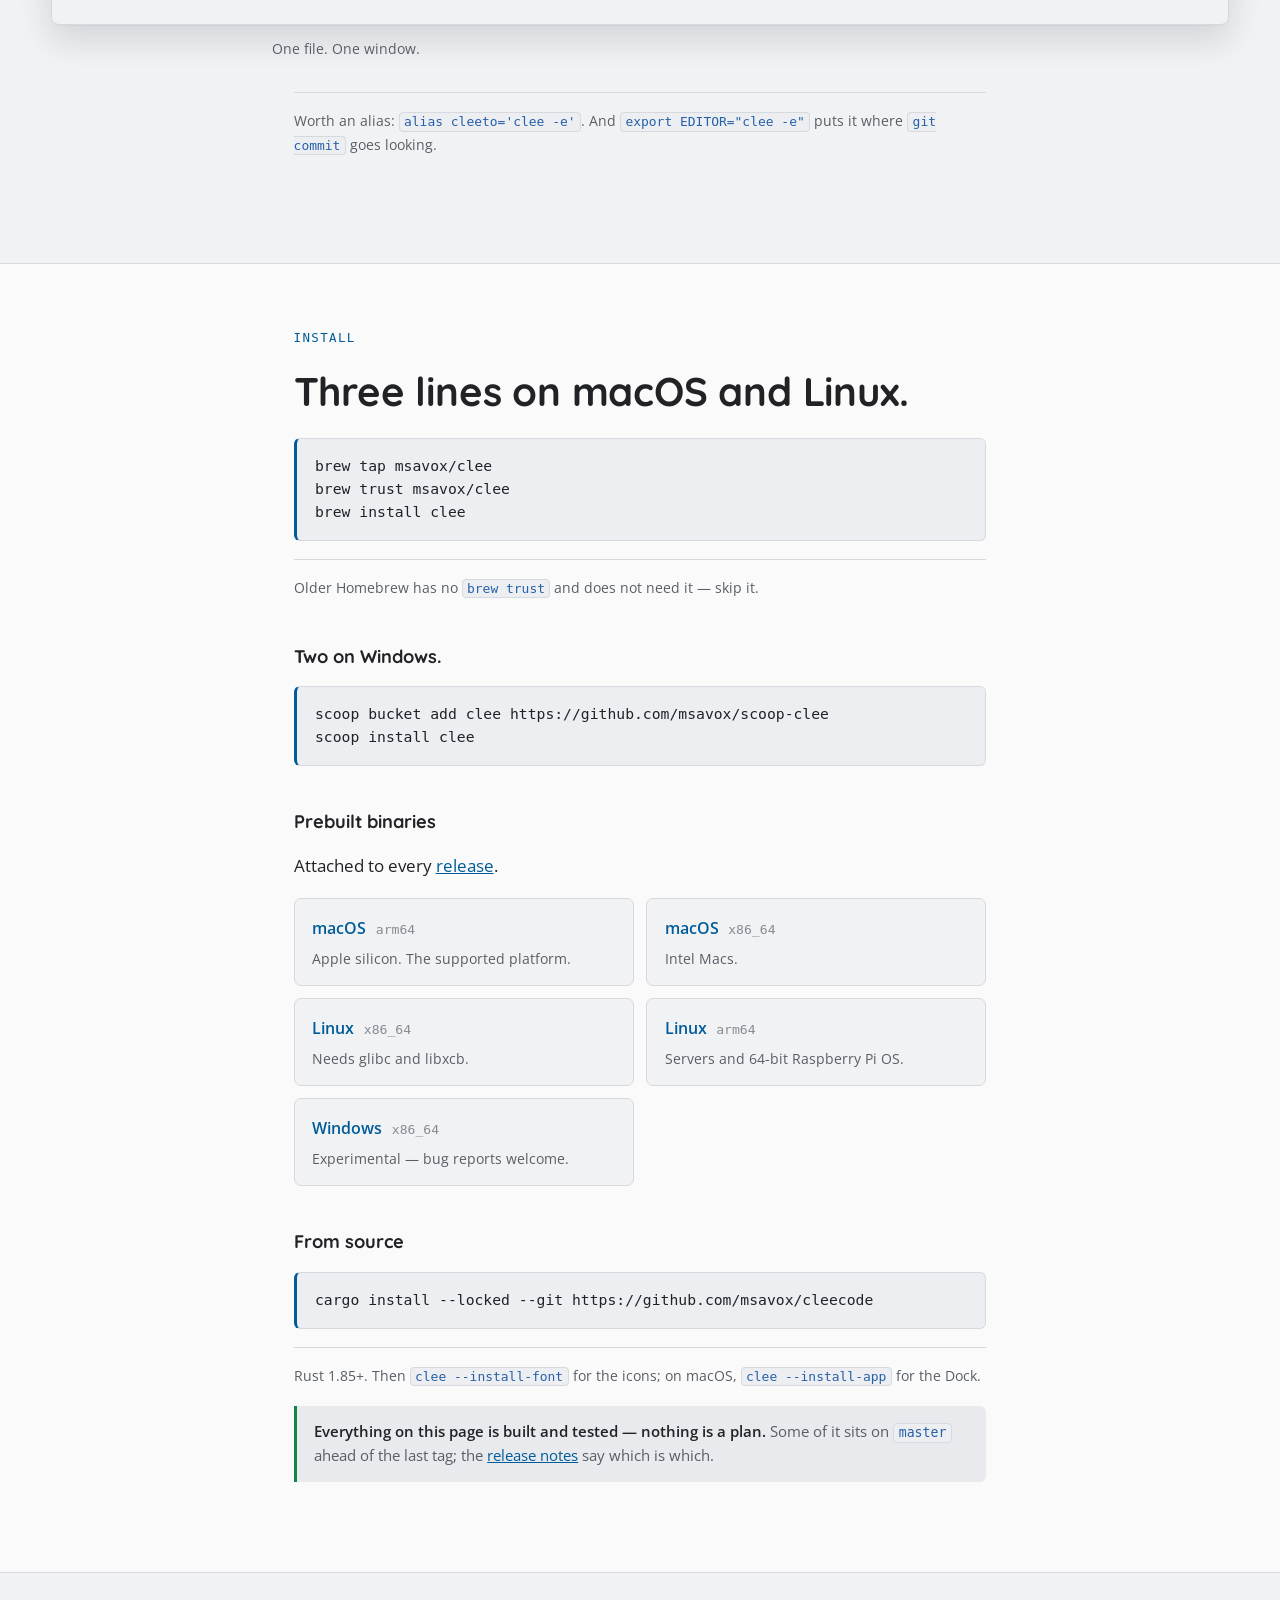
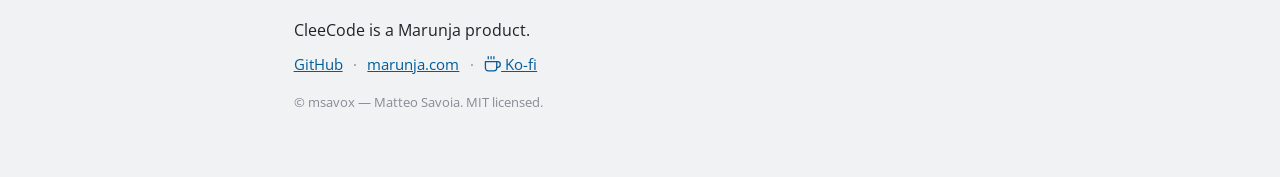
==== commit 7dacb6d3: "Il sito dice anche l'altra cosa: che `clee -e` è un editor e basta, e che vale un alias Tutta la pag" ====
--- a/site/index.html
+++ b/site/index.html
@@ -10,12 +10,15 @@
 <meta property="og:description" content="Your terminal IDE: file tree, editor tabs, terminals, LLM integration and document rendering in one window. Written in Rust, driven from mouse and keyboard — with your coding agent running inside it, on the subscription you already pay for.">
 <meta property="og:type" content="website">
 <meta property="og:url" content="https://cleecode.marunja.com/">
-<meta property="og:image" content="https://cleecode.marunja.com/icon-512.png">
-<meta property="og:image:width" content="512">
-<meta property="og:image:height" content="512">
-<meta name="twitter:card" content="summary">
+<meta property="og:image" content="https://cleecode.marunja.com/og-image.jpg">
+<meta property="og:image:width" content="1200">
+<meta property="og:image:height" content="630">
+<meta property="og:image:alt" content="CleeCode with two image previews open side by side above two terminals">
+<meta name="twitter:card" content="summary_large_image">
+<link rel="canonical" href="https://cleecode.marunja.com/">
 <link rel="alternate" hreflang="en" href="https://cleecode.marunja.com/">
 <link rel="alternate" hreflang="it" href="https://cleecode.marunja.com/it/">
+<link rel="alternate" hreflang="x-default" href="https://cleecode.marunja.com/">
 <link rel="icon" href="icon-32.png" type="image/png" sizes="32x32">
 <link rel="icon" href="icon-512.png" type="image/png" sizes="512x512">
 <link rel="apple-touch-icon" href="icon-180.png">
@@ -187,6 +190,19 @@
   </div>
 </section>
 
+<section id="minimal" class="feature alt">
+  <div class="wrap">
+    <p class="kicker">One file, nothing else</p>
+    <h2>Or use it the way you use micro.</h2>
+    <p><code>clee -e notes.txt</code> opens that file and nothing around it — no tree, no terminals, no menu bar.</p>
+    <figure>
+      <img src="assets/minimal.png" alt="CleeCode in minimal mode: a plain notes.txt open on its own, with no file tree, terminals or menu bar around it" width="2316" height="1128" loading="lazy">
+      <figcaption>One file. One window.</figcaption>
+    </figure>
+    <p class="note">Worth an alias: <code>alias cleeto='clee -e'</code>. And <code>export EDITOR="clee -e"</code> puts it where <code>git commit</code> goes looking.</p>
+  </div>
+</section>
+
 <section id="install" class="install">
   <div class="wrap">
     <p class="kicker">Install</p>
@@ -245,9 +261,38 @@
       <span aria-hidden="true">·</span>
       <a class="kofi" href="https://ko-fi.com/msavox"><svg viewBox="0 0 24 24" fill="none" stroke="currentColor" stroke-width="1.8" stroke-linecap="round" stroke-linejoin="round" aria-hidden="true"><path d="M18 8h1a4 4 0 0 1 0 8h-1"/><path d="M2 8h16v9a4 4 0 0 1-4 4H6a4 4 0 0 1-4-4V8z"/><line x1="6" y1="1" x2="6" y2="4"/><line x1="10" y1="1" x2="10" y2="4"/><line x1="14" y1="1" x2="14" y2="4"/></svg> Ko-fi</a>
     </p>
+    <!-- Filled in by the script below once /api/counter answers; stays hidden on a failed
+         fetch (no function, offline, blocked) rather than showing a false zero. -->
+    <p class="counter" id="site-counter" hidden>
+      <span class="counter-item" title="Total visits"><svg class="counter-icon" viewBox="0 0 24 24" fill="none" stroke="currentColor" stroke-width="1.6" stroke-linecap="round" stroke-linejoin="round" aria-hidden="true"><path d="M2 12s3.5-7 10-7 10 7 10 7-3.5 7-10 7S2 12 2 12z"/><circle cx="12" cy="12" r="3"/></svg><span id="counter-visits">0</span></span>
+      <span class="counter-item" title="Unique visitors"><svg class="counter-icon" viewBox="0 0 24 24" fill="none" stroke="currentColor" stroke-width="1.6" stroke-linecap="round" stroke-linejoin="round" aria-hidden="true"><path d="M16 21v-2a4 4 0 0 0-4-4H6a4 4 0 0 0-4 4v2"/><circle cx="9" cy="7" r="4"/><path d="M22 21v-2a4 4 0 0 0-3-3.87"/><path d="M16 3.13a4 4 0 0 1 0 7.75"/></svg><span id="counter-unique">0</span></span>
+      <span class="counter-item" id="counter-downloads-item" title="Total downloads" hidden><svg class="counter-icon" viewBox="0 0 24 24" fill="none" stroke="currentColor" stroke-width="1.6" stroke-linecap="round" stroke-linejoin="round" aria-hidden="true"><path d="M21 15v4a2 2 0 0 1-2 2H5a2 2 0 0 1-2-2v-4"/><polyline points="7 10 12 15 17 10"/><line x1="12" y1="15" x2="12" y2="3"/></svg><span id="counter-downloads">0</span></span>
+    </p>
     <p class="copy">© msavox — Matteo Savoia. MIT licensed.</p>
   </div>
 </footer>
+
+<script>
+  // POST bumps the count and hands back the fresh totals in one round trip; a GET
+  // afterwards would just re-read what this already returned. Silent on failure —
+  // the block above stays hidden rather than flashing a zero.
+  fetch('/api/counter', { method: 'POST' }).then(function (r) { return r.json() }).then(function (d) {
+    if (typeof d.visits !== 'number' || typeof d.unique !== 'number') return
+    document.getElementById('counter-visits').textContent = d.visits
+    document.getElementById('counter-unique').textContent = d.unique
+    document.getElementById('site-counter').hidden = false
+    // downloads is best-effort (GitHub-backed, cached) — show it only when present,
+    // without holding up visits/unique. The tooltip carries the instant the figure was
+    // last read from GitHub: a refresh that has stopped working then reads as an old
+    // date, instead of passing for a quiet week.
+    if (typeof d.downloads === 'number') {
+      document.getElementById('counter-downloads').textContent = d.downloads
+      var item = document.getElementById('counter-downloads-item')
+      if (d.downloads_at) item.title = 'Total downloads \u2014 read from GitHub ' + d.downloads_at
+      item.hidden = false
+    }
+  }).catch(function () {})
+</script>
 
 </body>
 </html>
--- a/site/style.css
+++ b/site/style.css
@@ -809,6 +809,36 @@
 }
 a.kofi:hover { color: #ff5e5b; }
 
+/* Visit counter: an eye for total visits, two heads for unique visitors — the same
+   pair Maestrino's toolbar carries. Stays out of the layout until the inline script
+   at the bottom of the page fills it in; see index.html for why. */
+.counter {
+  display: flex;
+  gap: 0.9rem;
+  margin-top: 0.6rem;
+  font-size: 0.8rem;
+  color: var(--text-dim);
+}
+.counter[hidden] { display: none; }
+
+.counter-item {
+  display: inline-flex;
+  align-items: center;
+  gap: 0.3rem;
+}
+/* Same reason as .counter[hidden] above: this rule's own display: inline-flex
+   would otherwise outrank the browser's [hidden] default at equal specificity.
+   Needed here because the users item hides itself independently of the other
+   two when the GitHub-backed estimate isn't in the response. */
+.counter-item[hidden] { display: none; }
+
+.counter-icon {
+  width: 13px;
+  height: 13px;
+  flex: none;
+  opacity: 0.85;
+}
+
 .copy {
   margin-top: 1rem;
   font-size: 0.83rem;
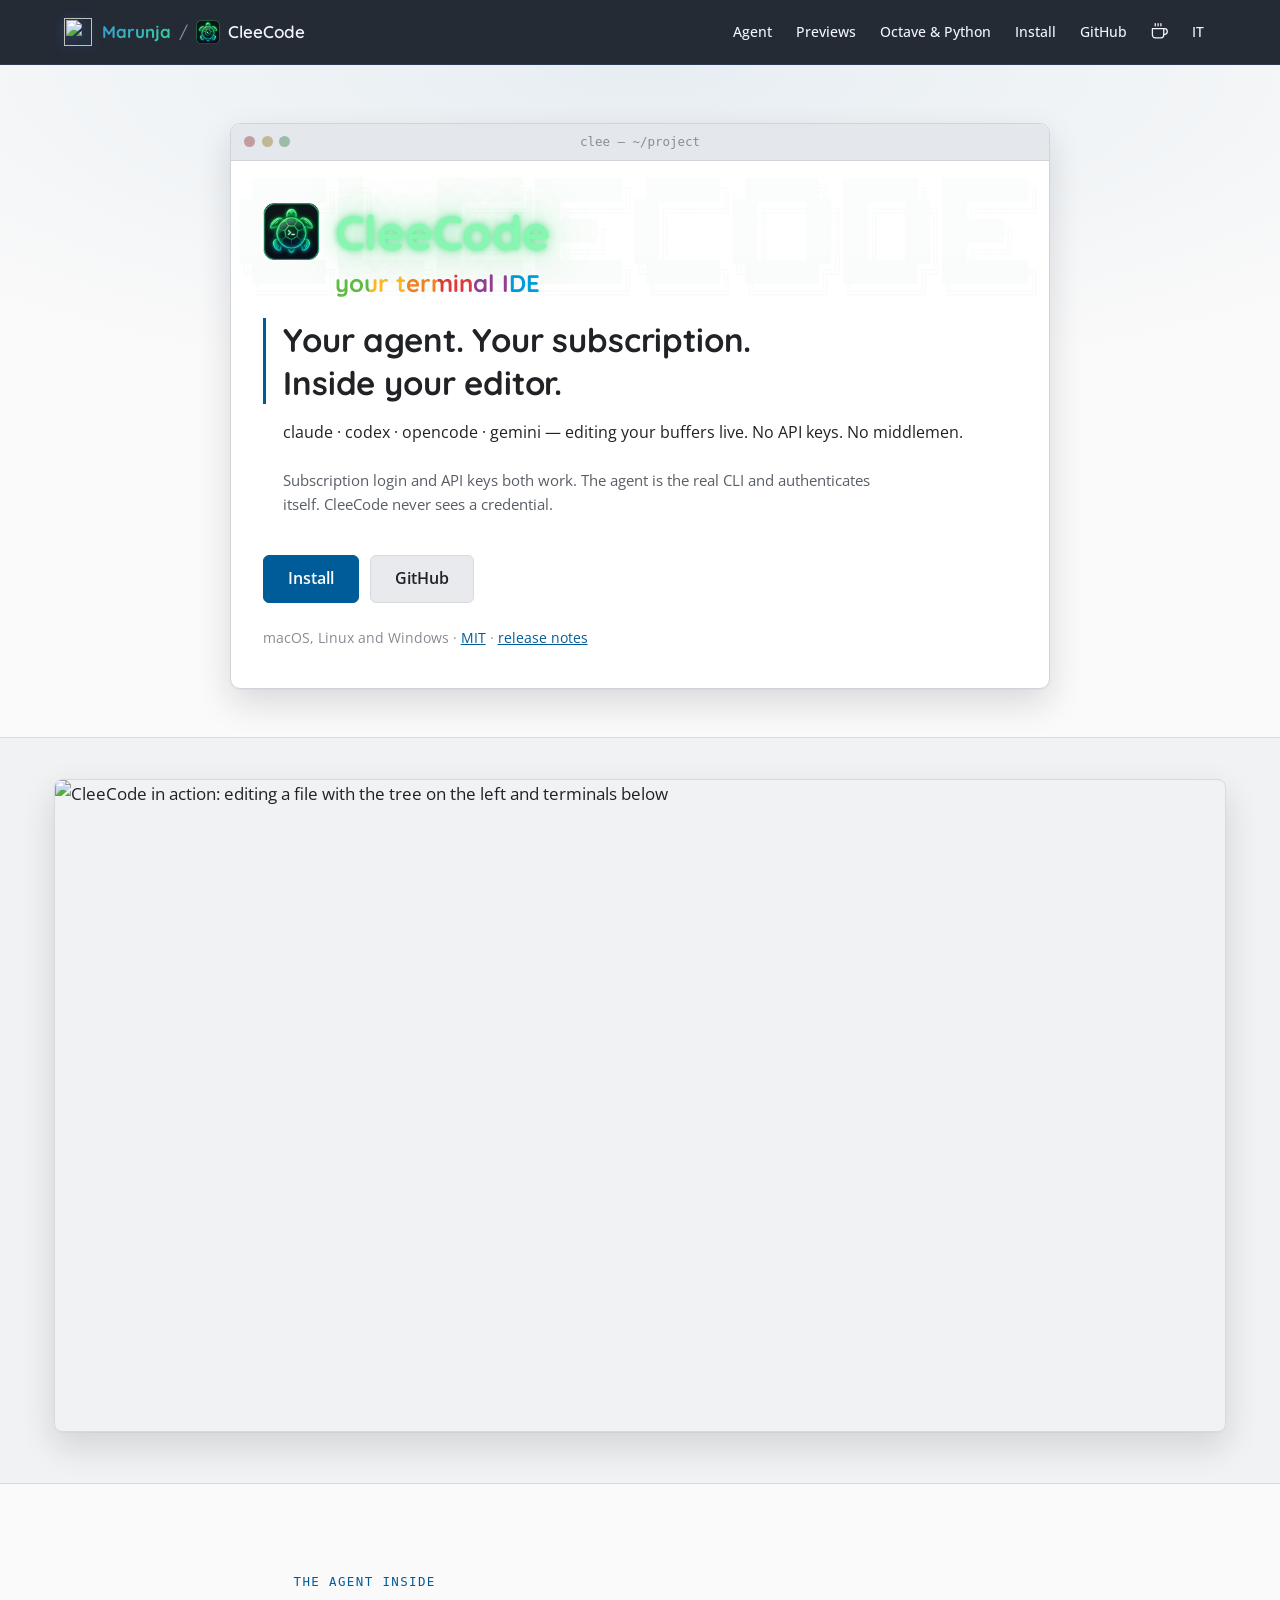
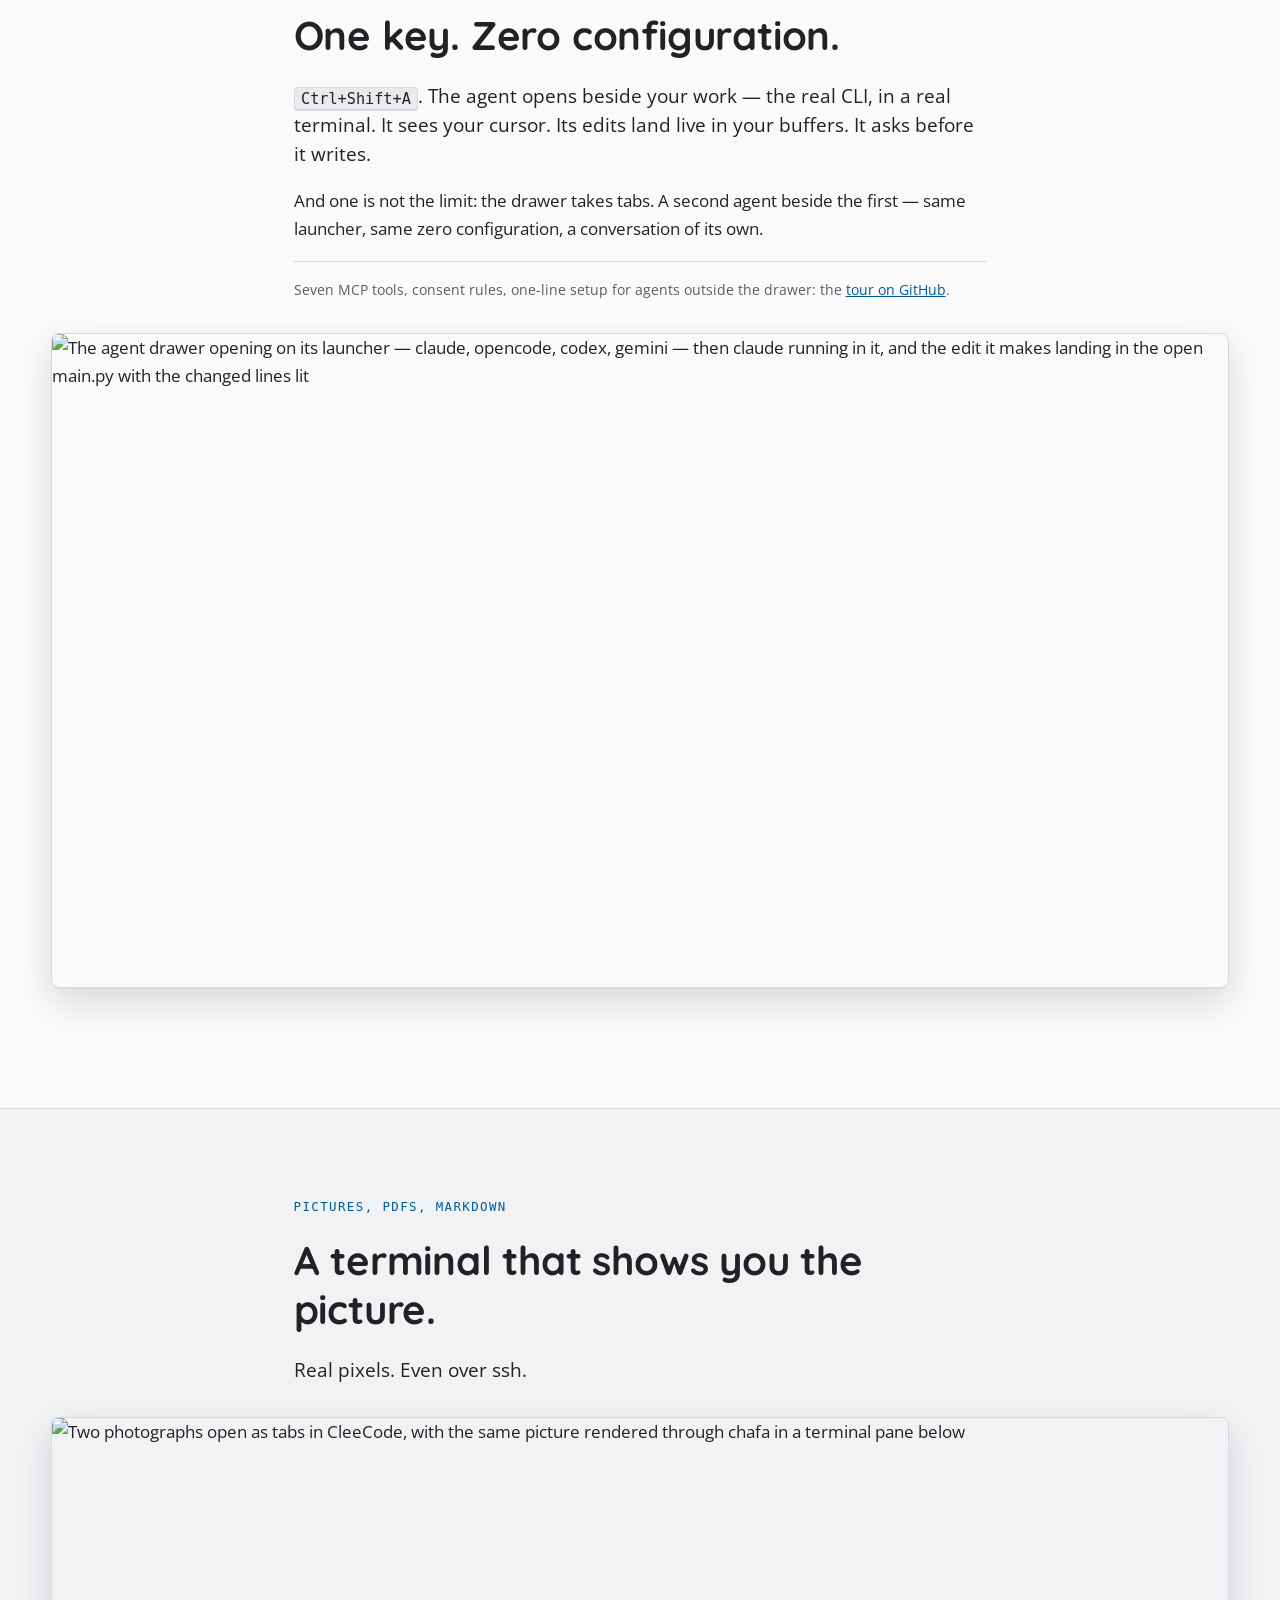
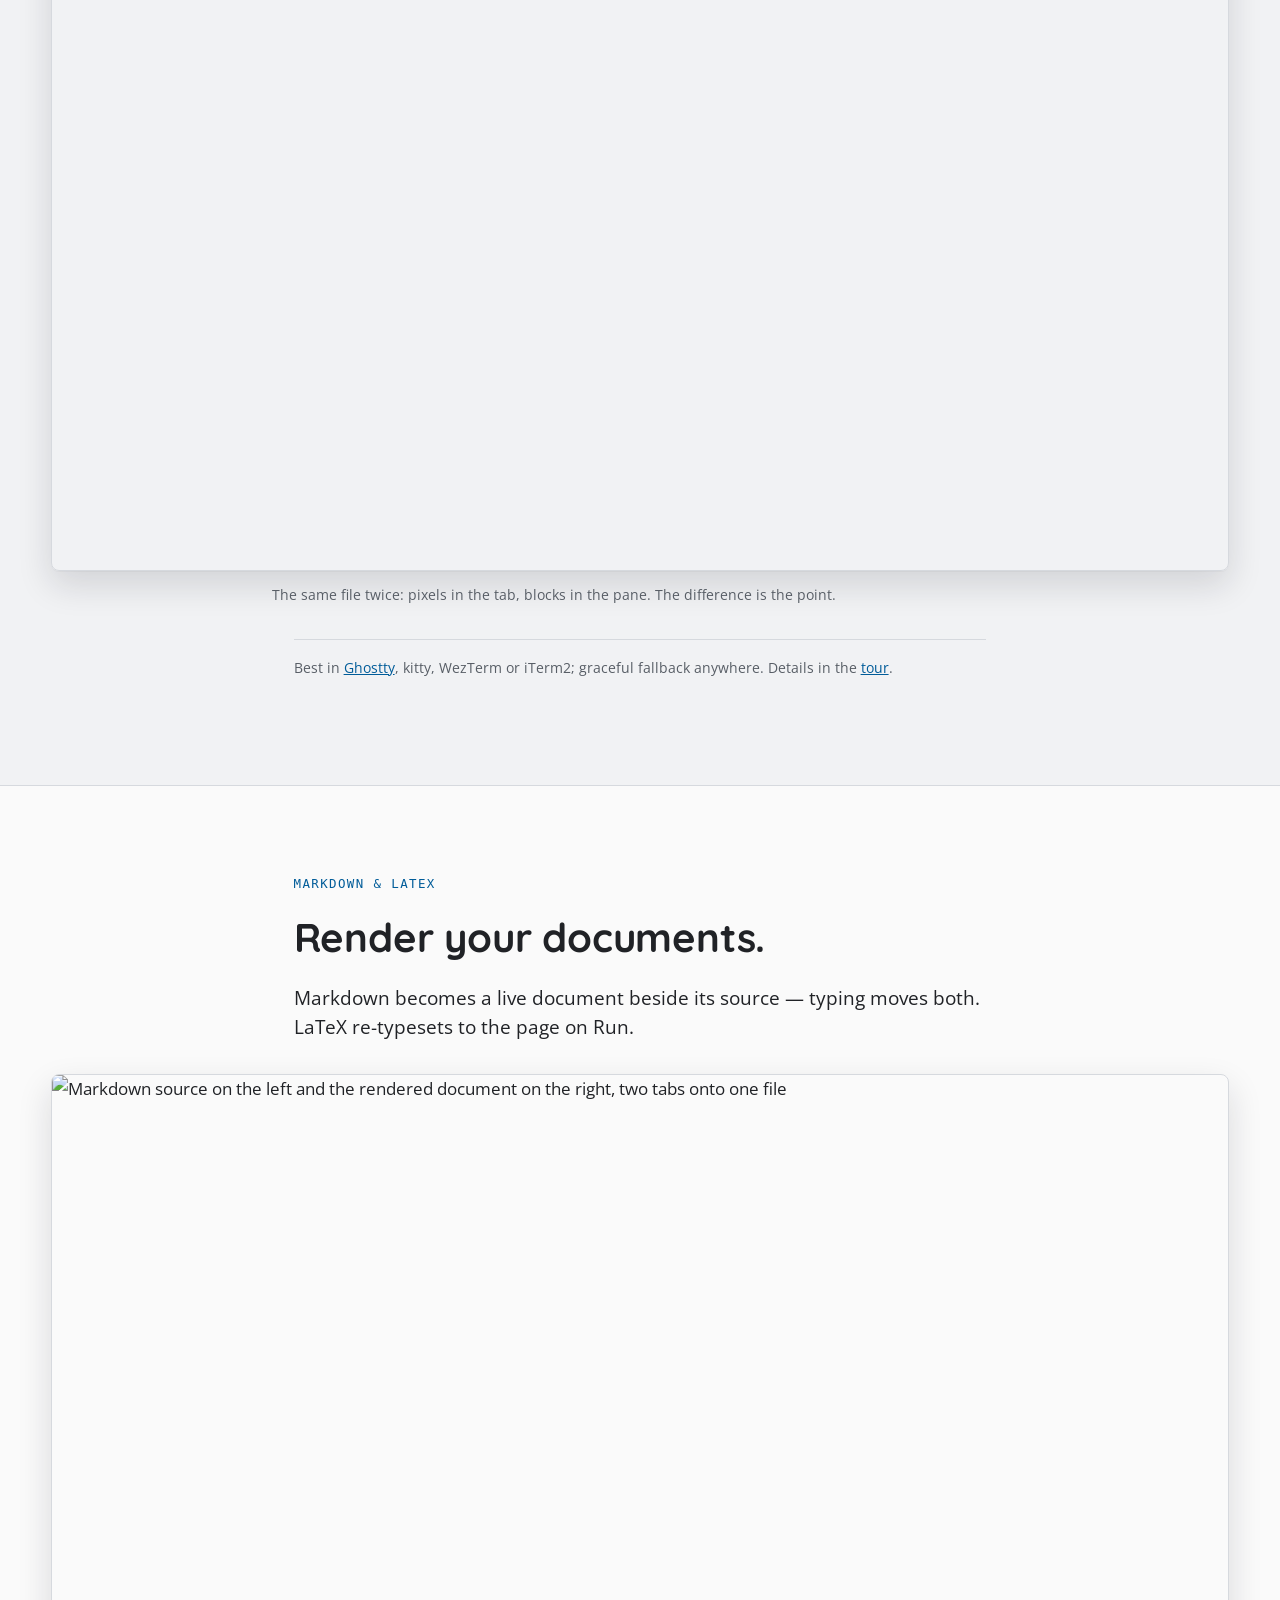
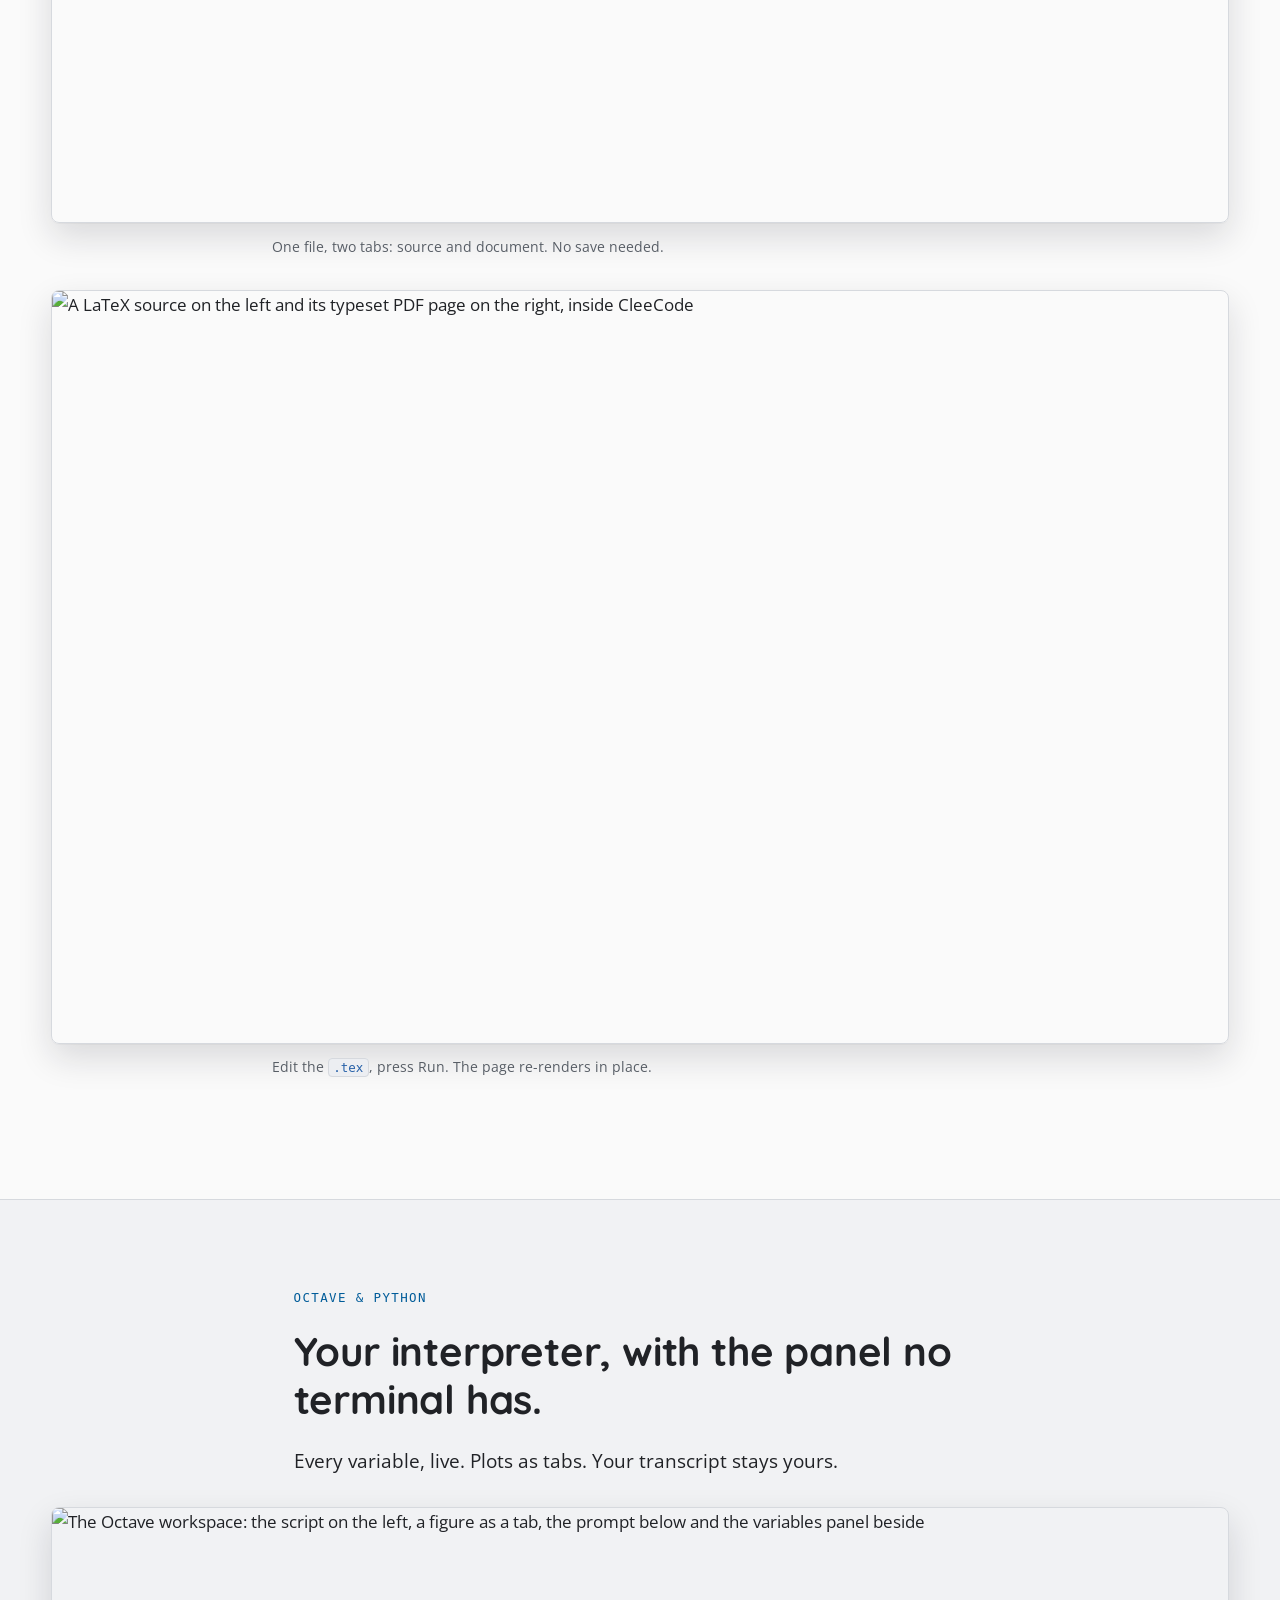
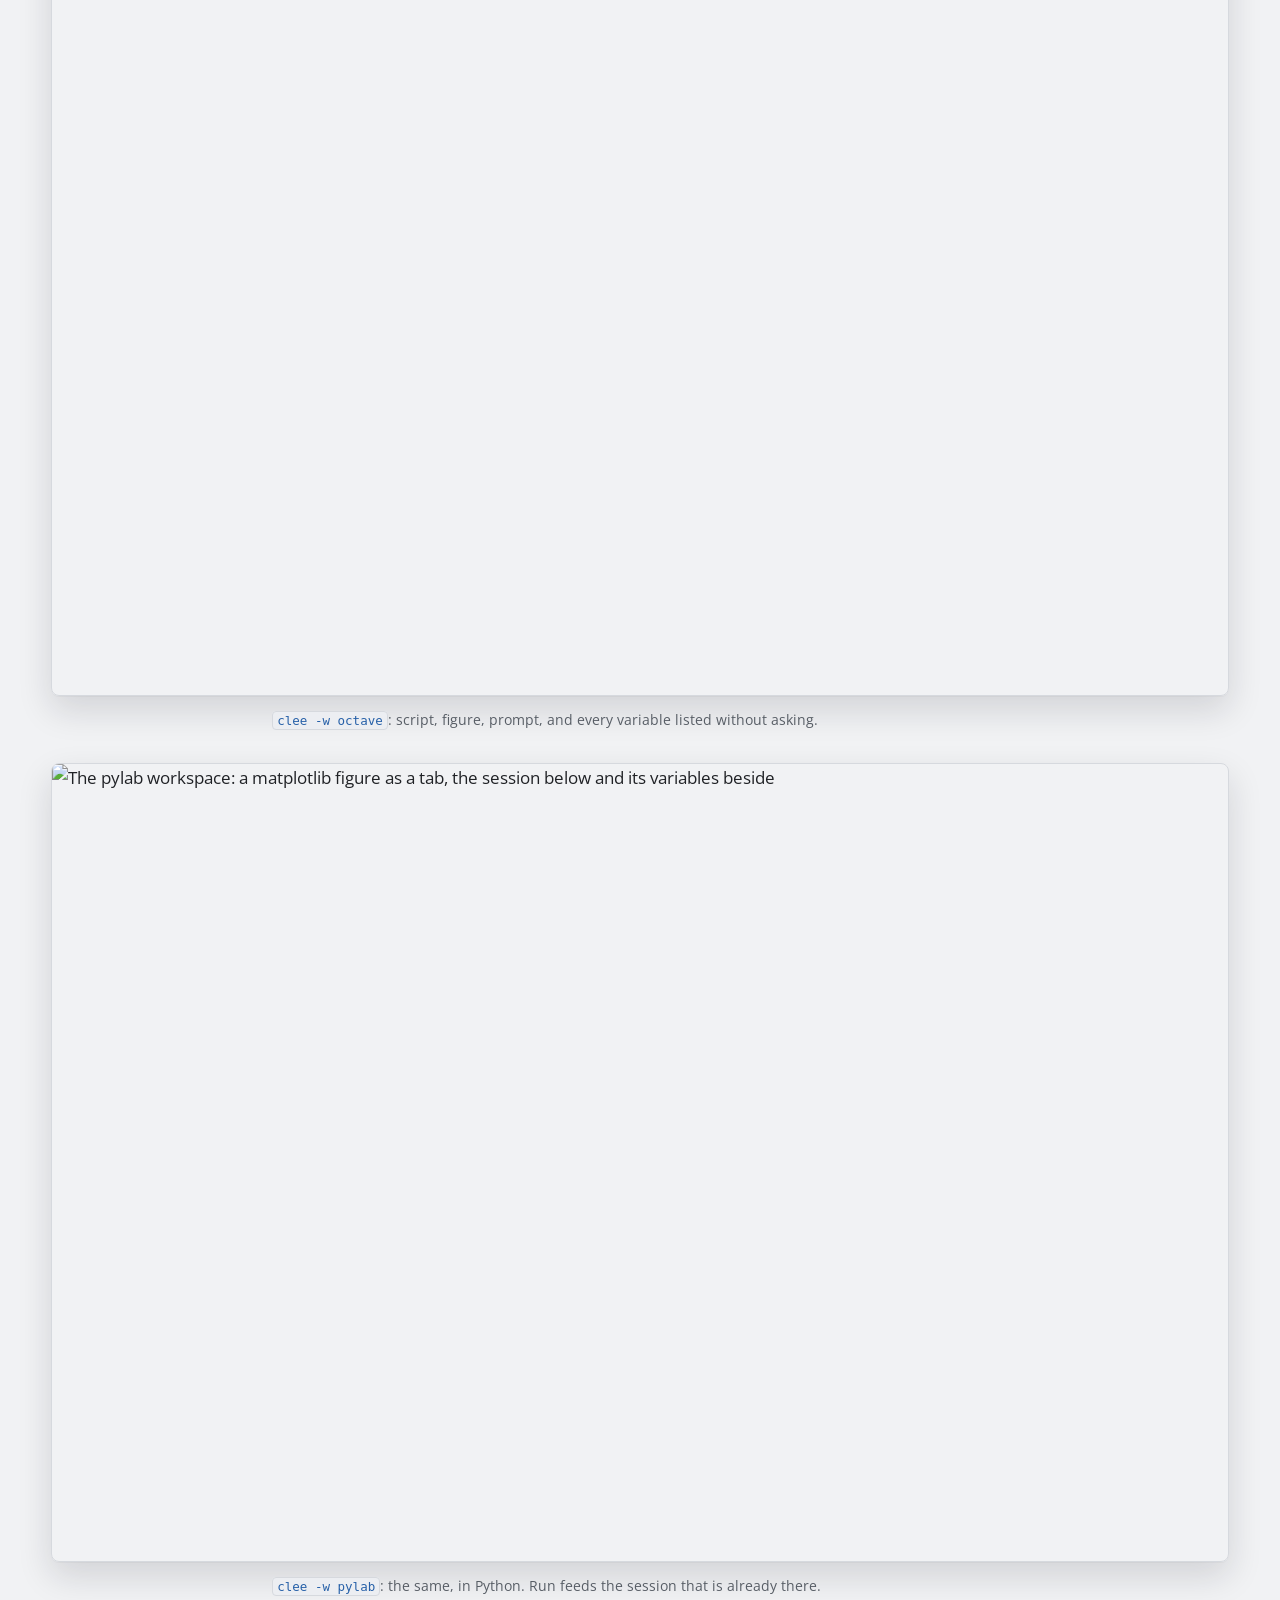
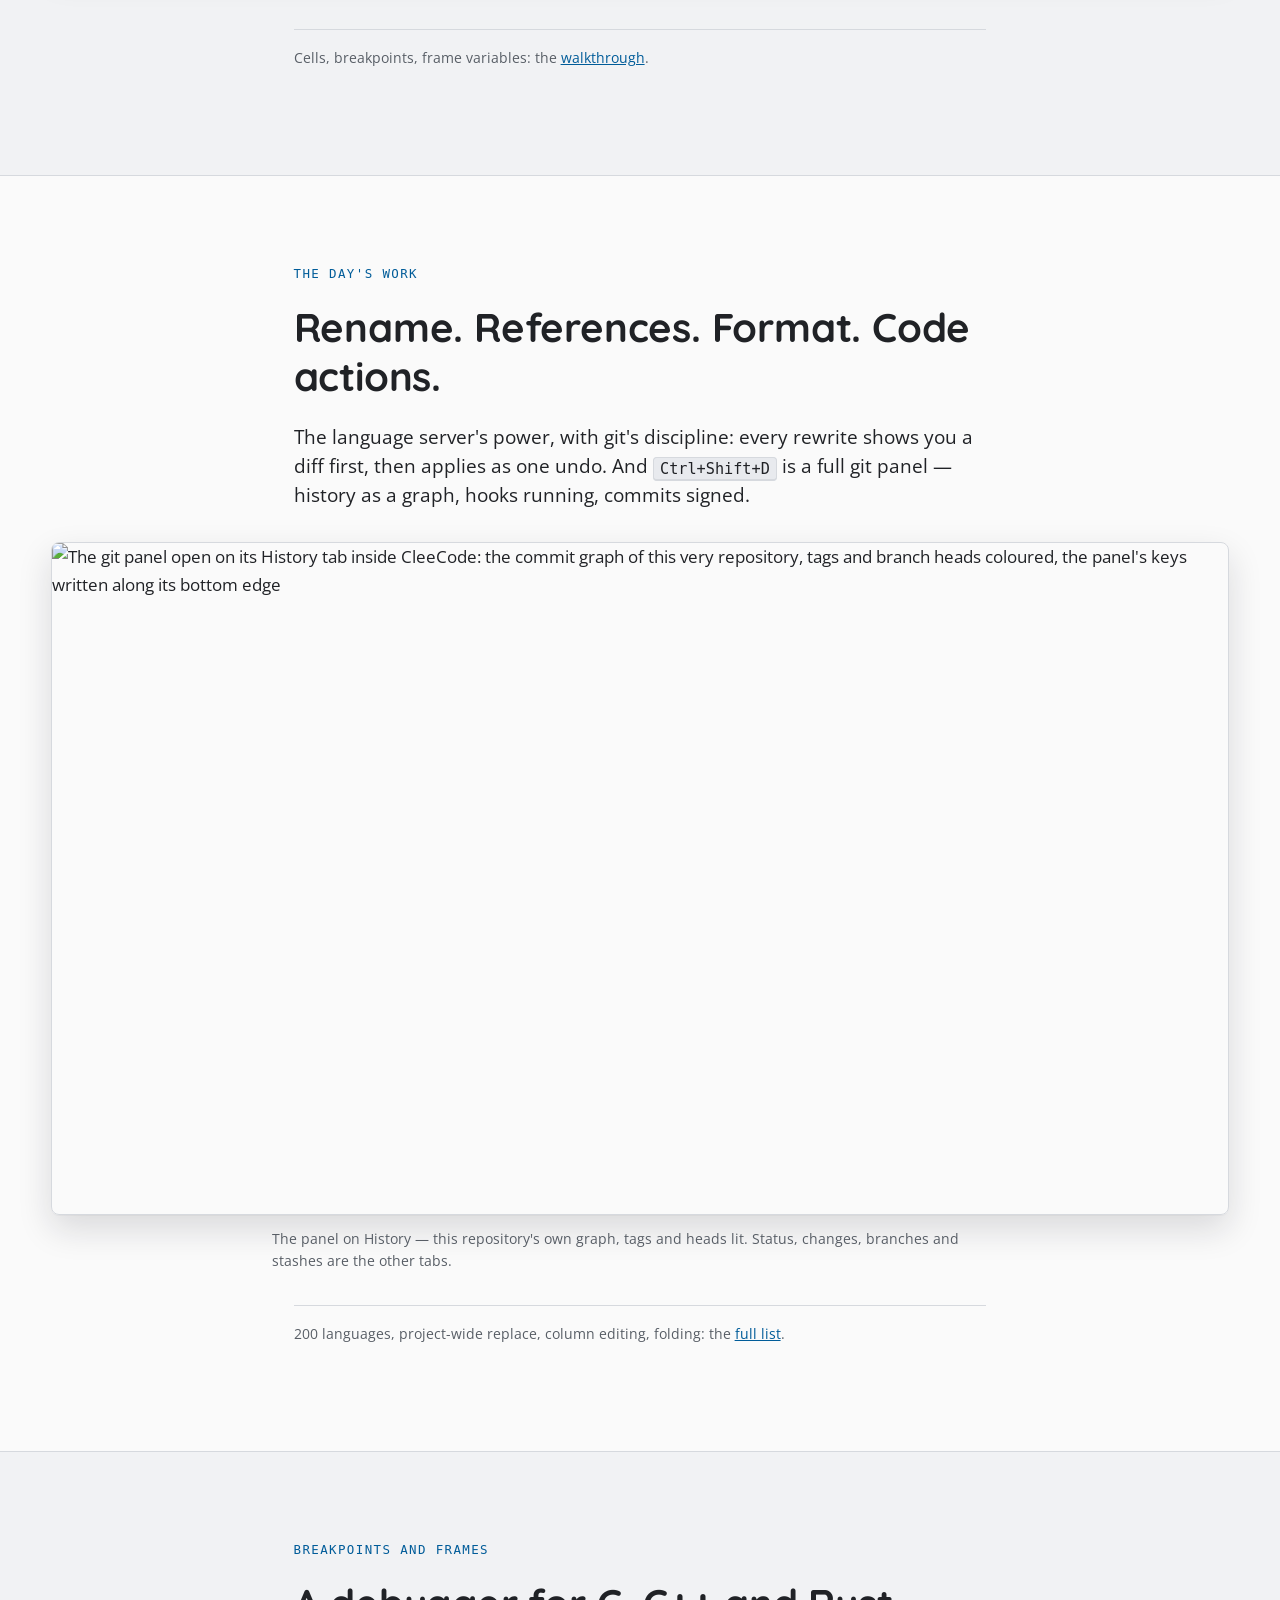
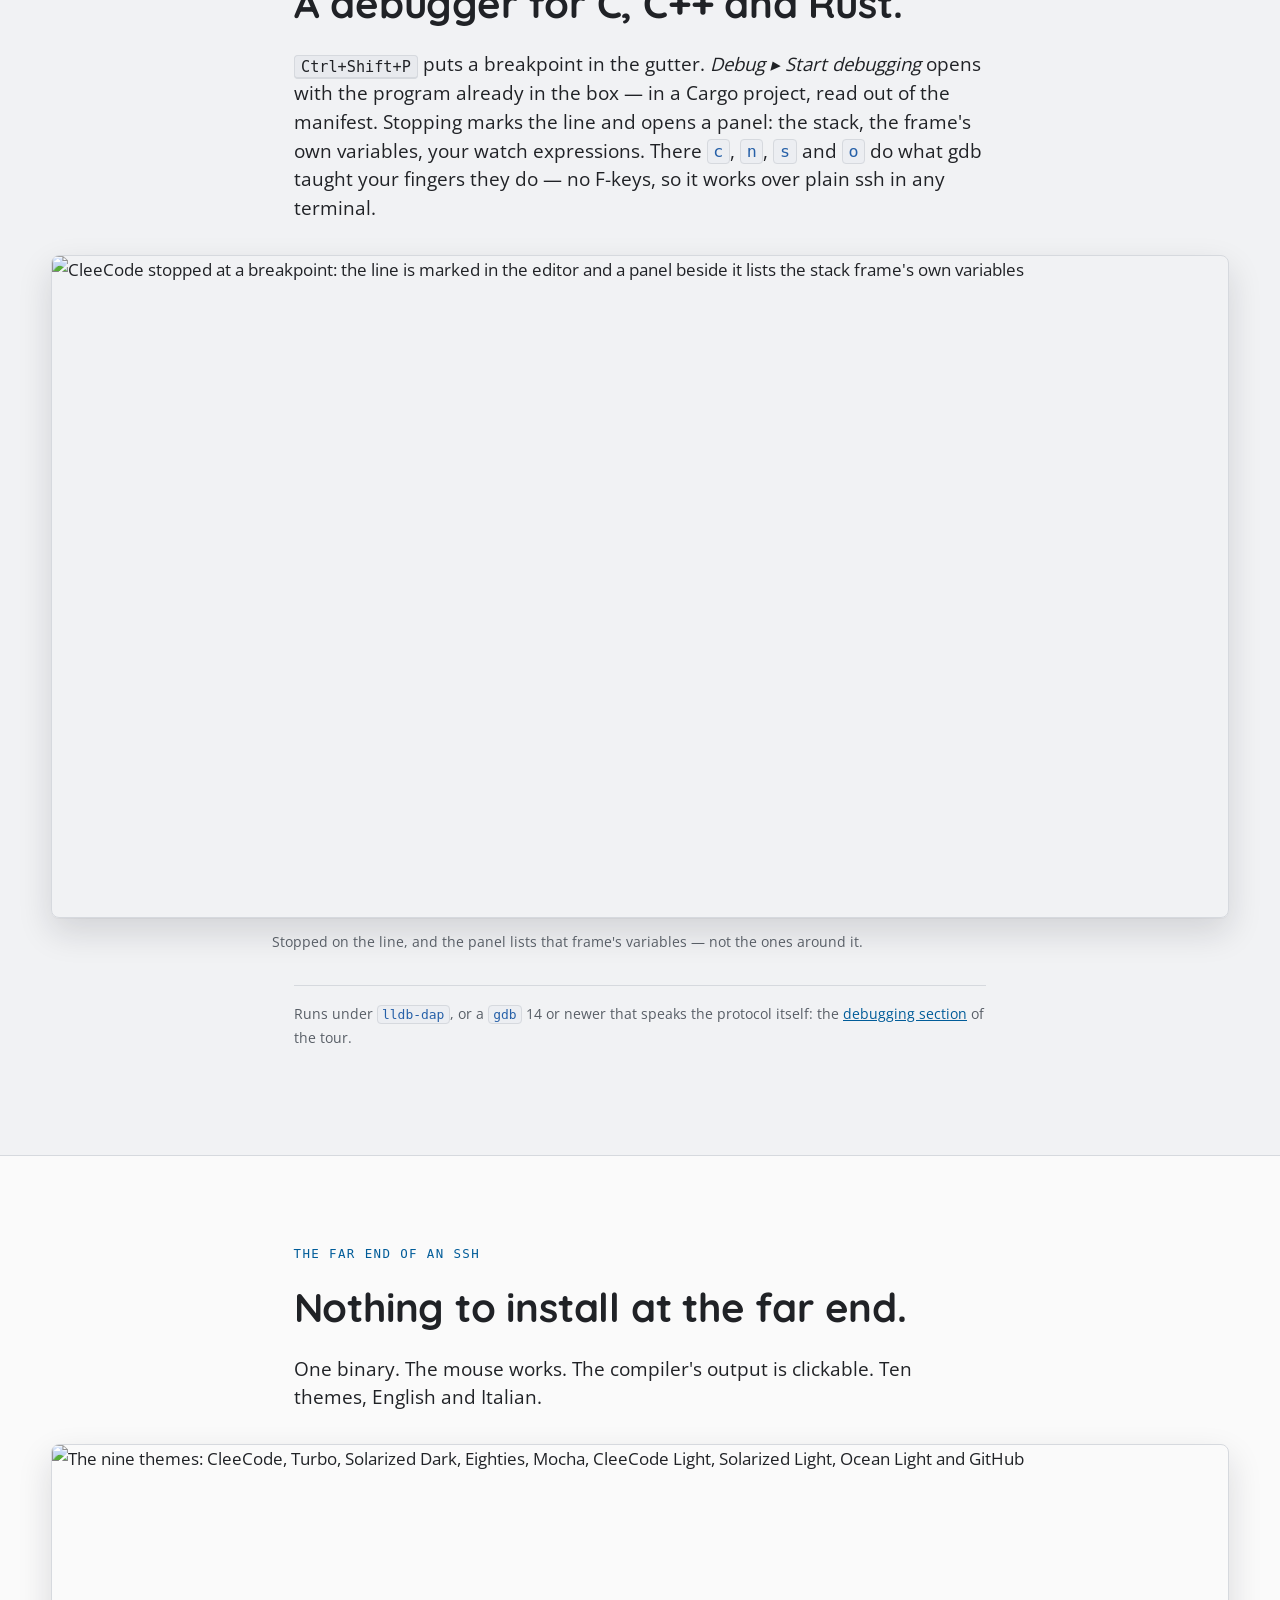
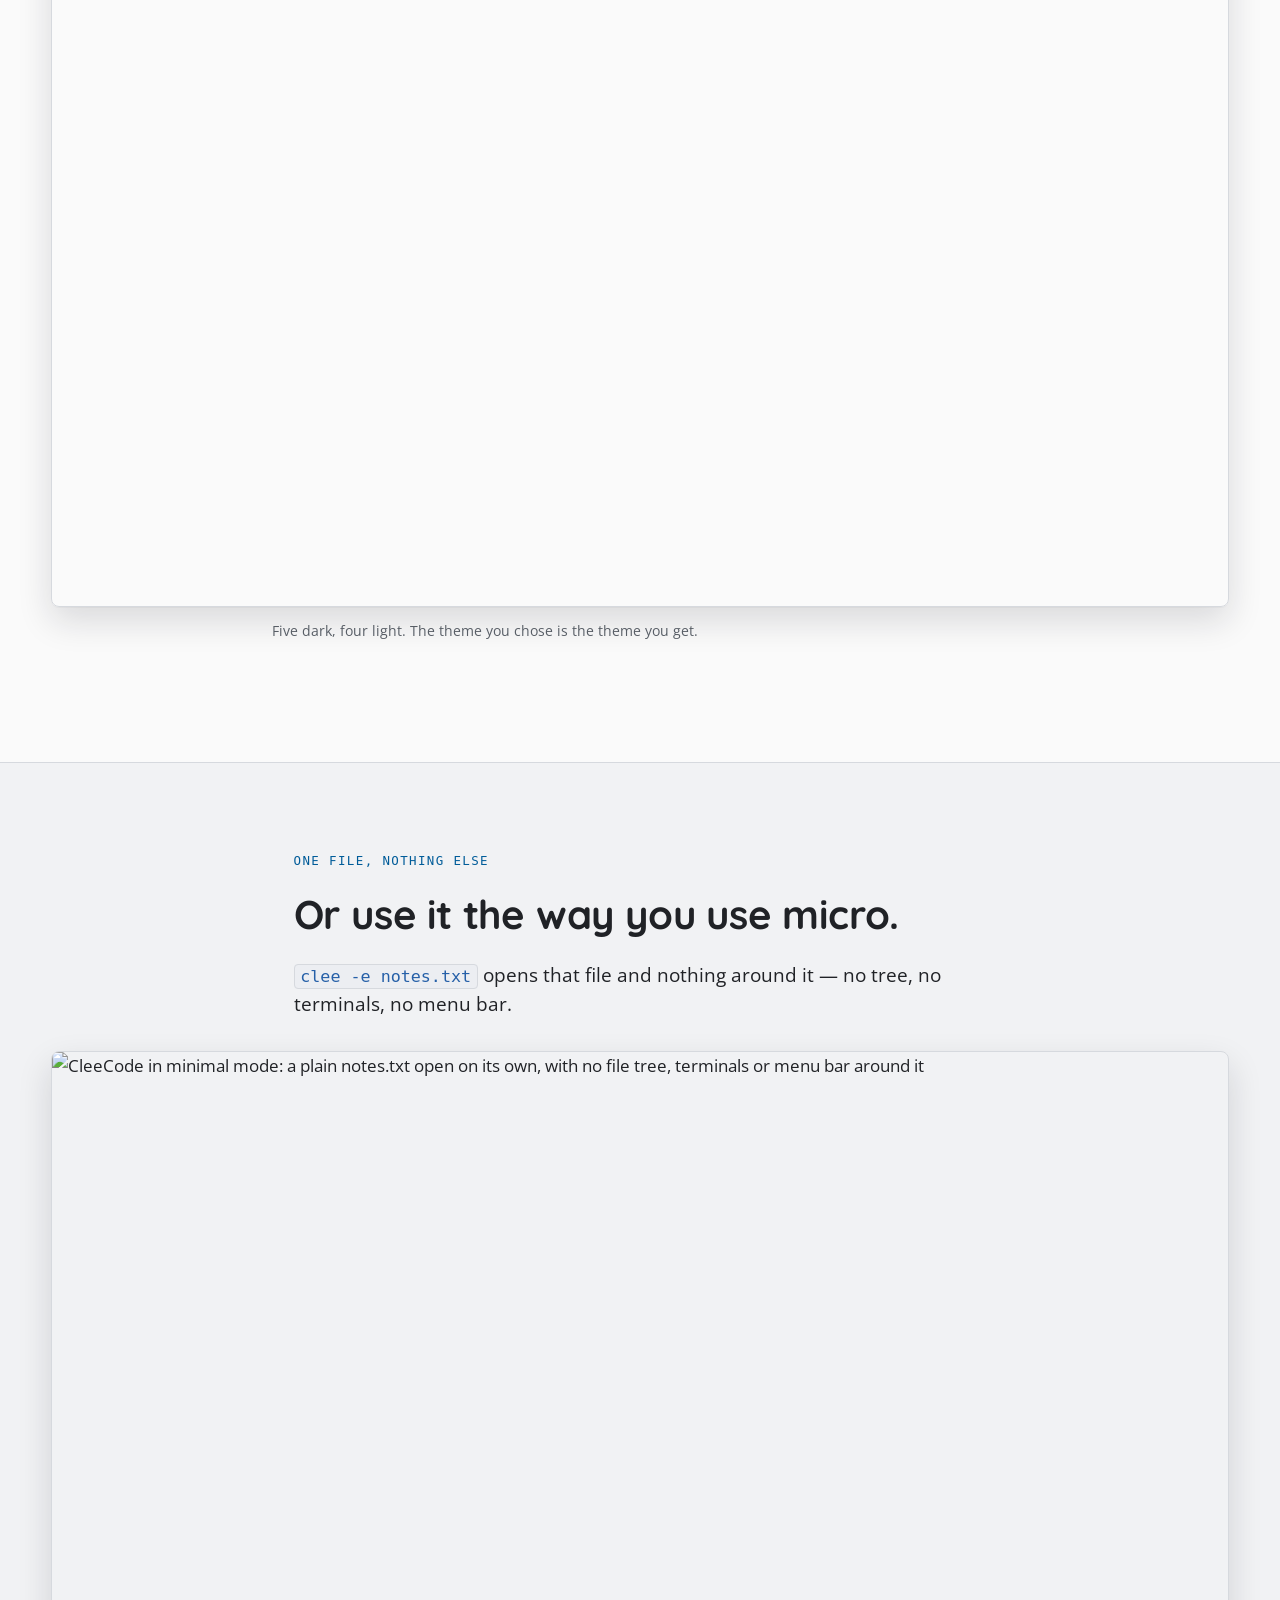
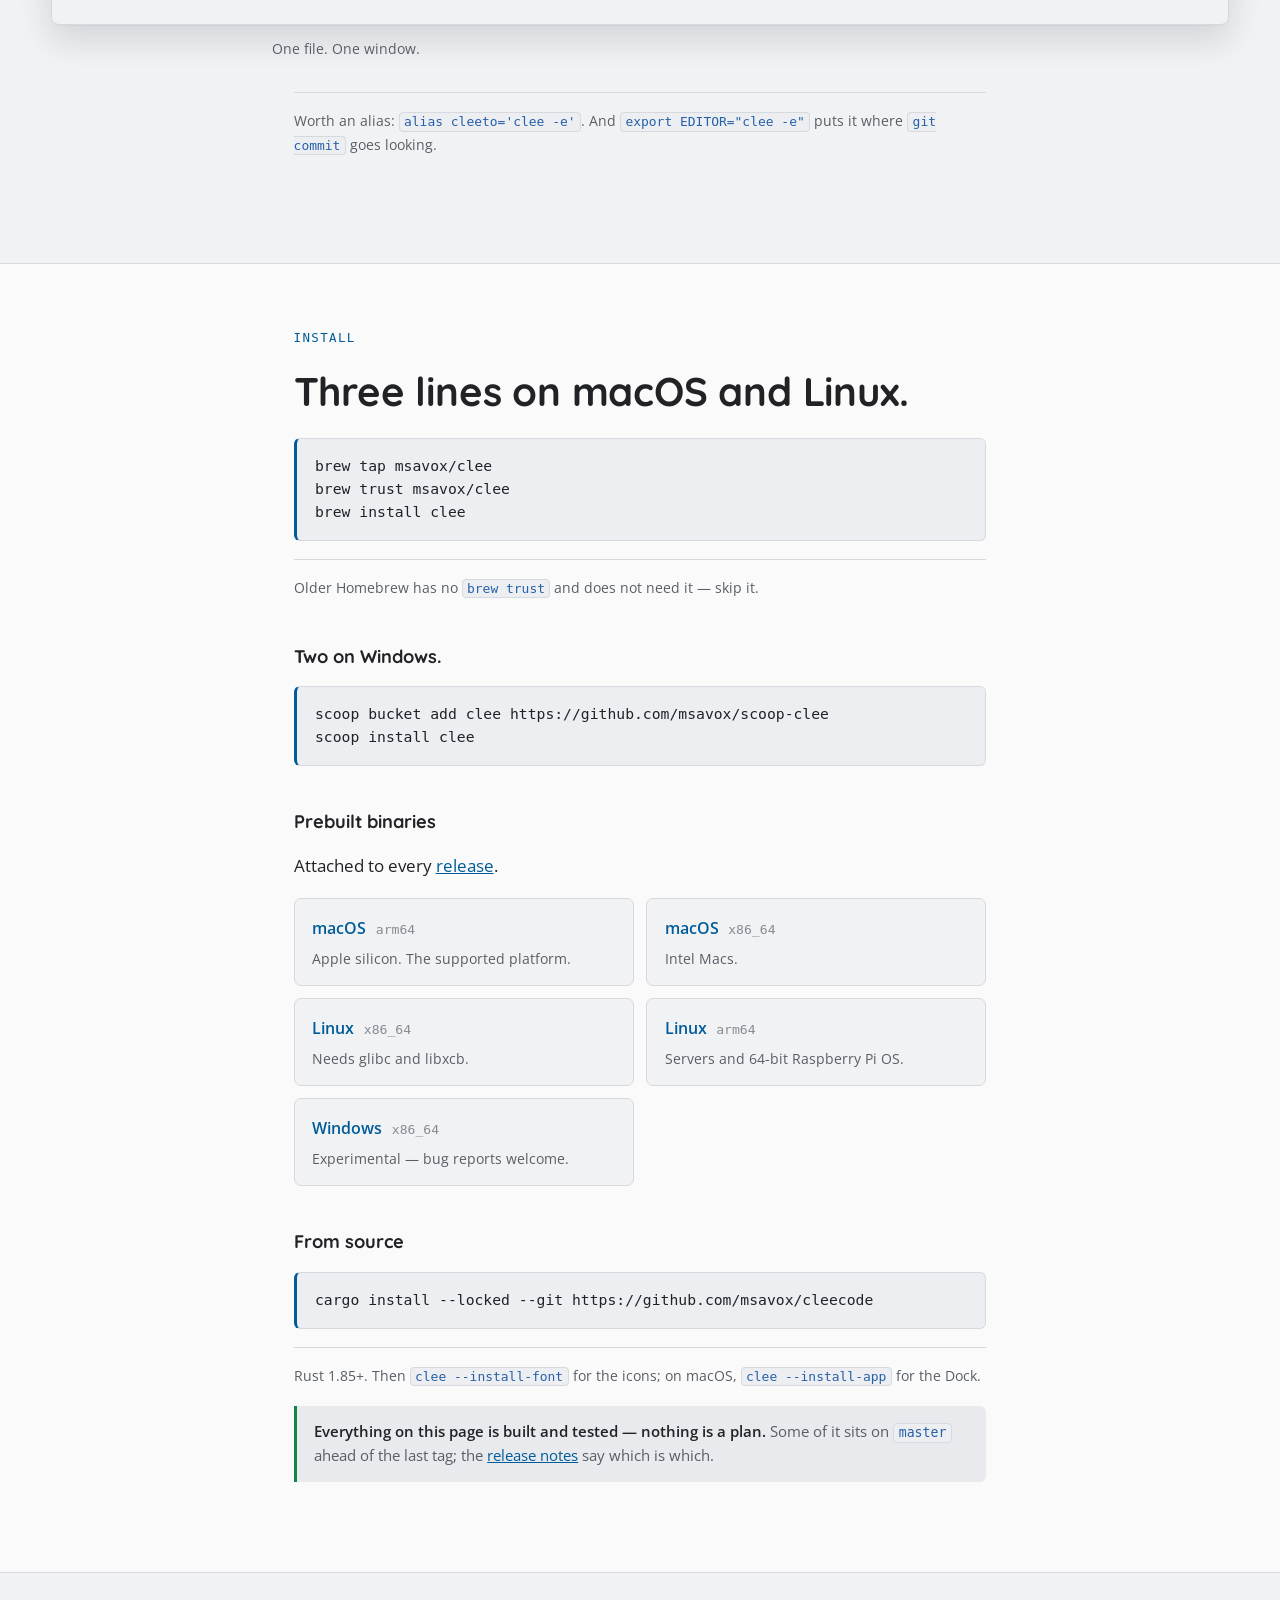
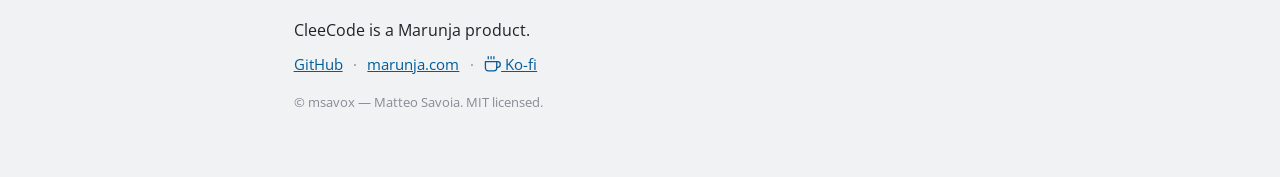
==== commit 192cafee: "La 0.30.1 esce: Typist, il decimo tema, con l'aria di un test di dattilografia Fondo antracite, test" ====
--- a/site/index.html
+++ b/site/index.html
@@ -182,7 +182,7 @@
   <div class="wrap">
     <p class="kicker">The far end of an ssh</p>
     <h2>Nothing to install at the far end.</h2>
-    <p>One binary. The mouse works. The compiler's output is clickable. Nine themes, English and Italian.</p>
+    <p>One binary. The mouse works. The compiler's output is clickable. Ten themes, English and Italian.</p>
     <figure>
       <img src="assets/themes.png" alt="The nine themes: CleeCode, Turbo, Solarized Dark, Eighties, Mocha, CleeCode Light, Solarized Light, Ocean Light and GitHub" width="1420" height="919" loading="lazy">
       <figcaption>Five dark, four light. The theme you chose is the theme you get.</figcaption>
